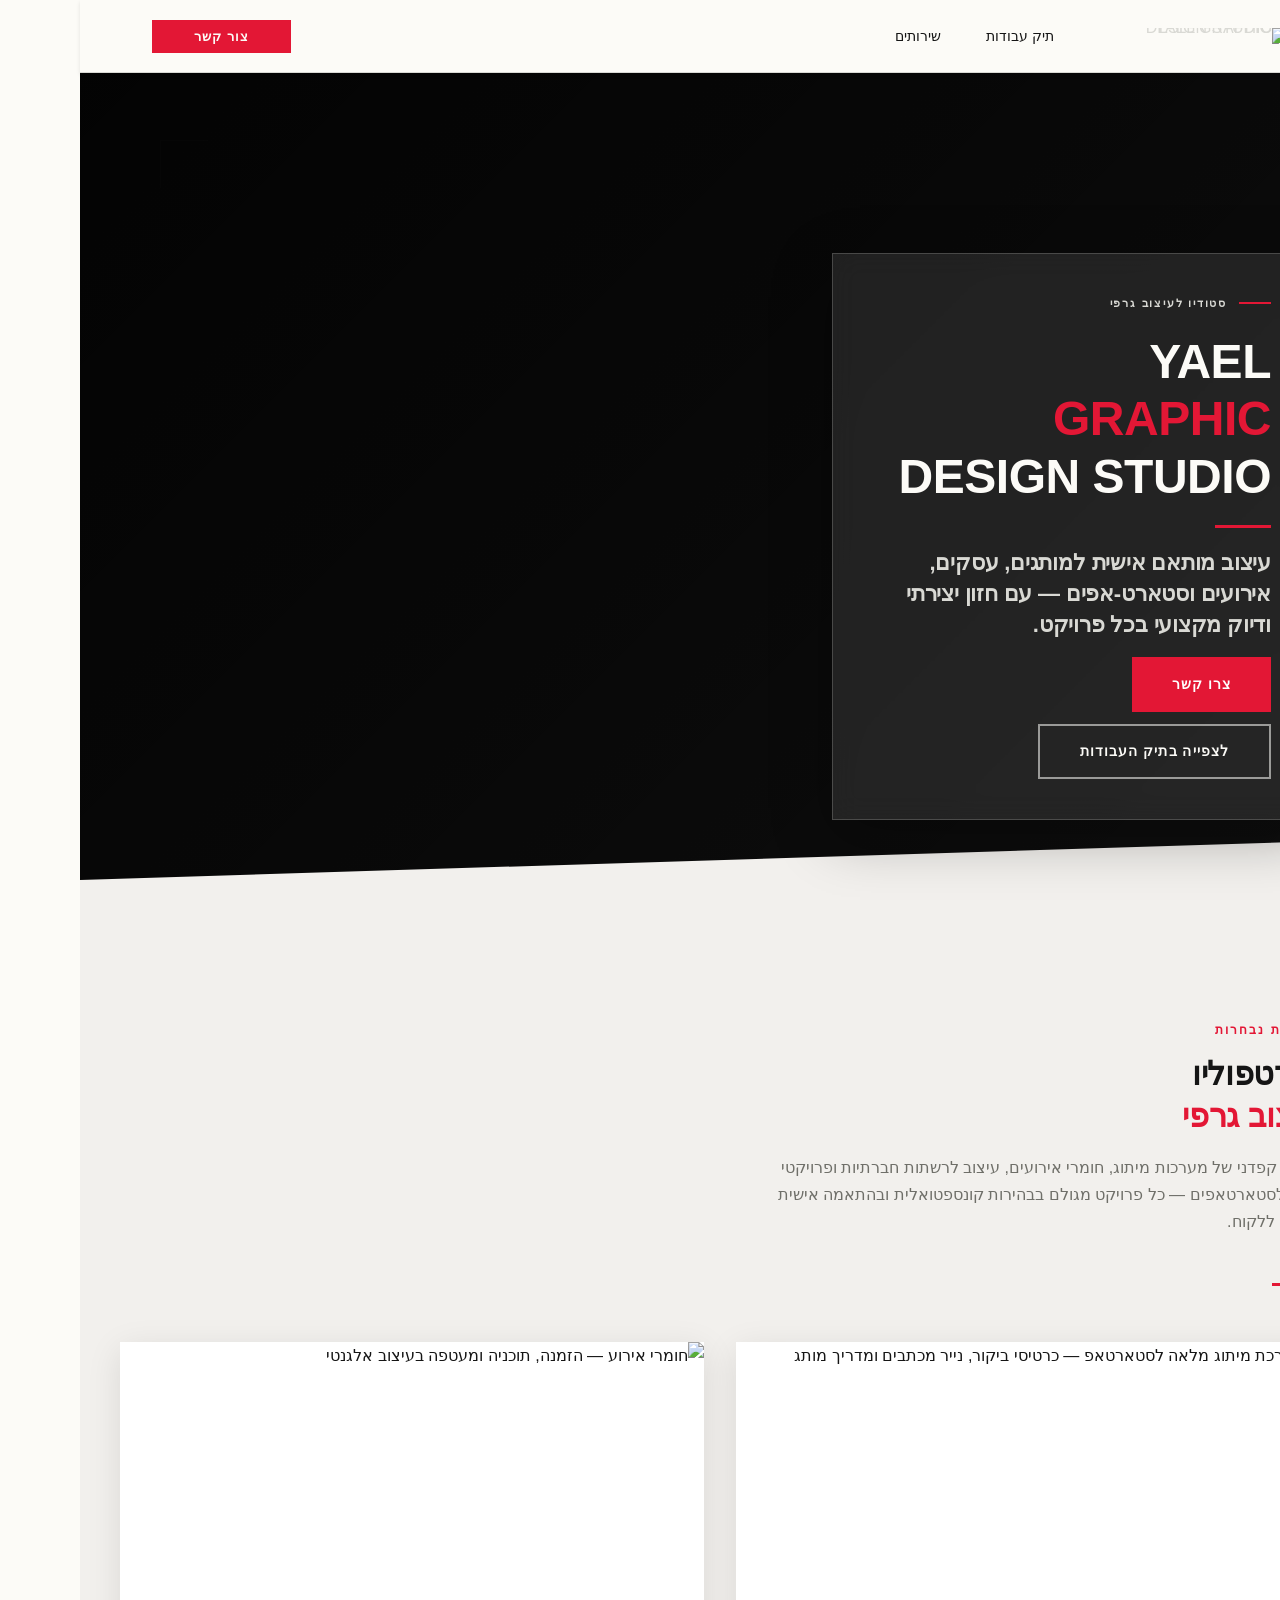
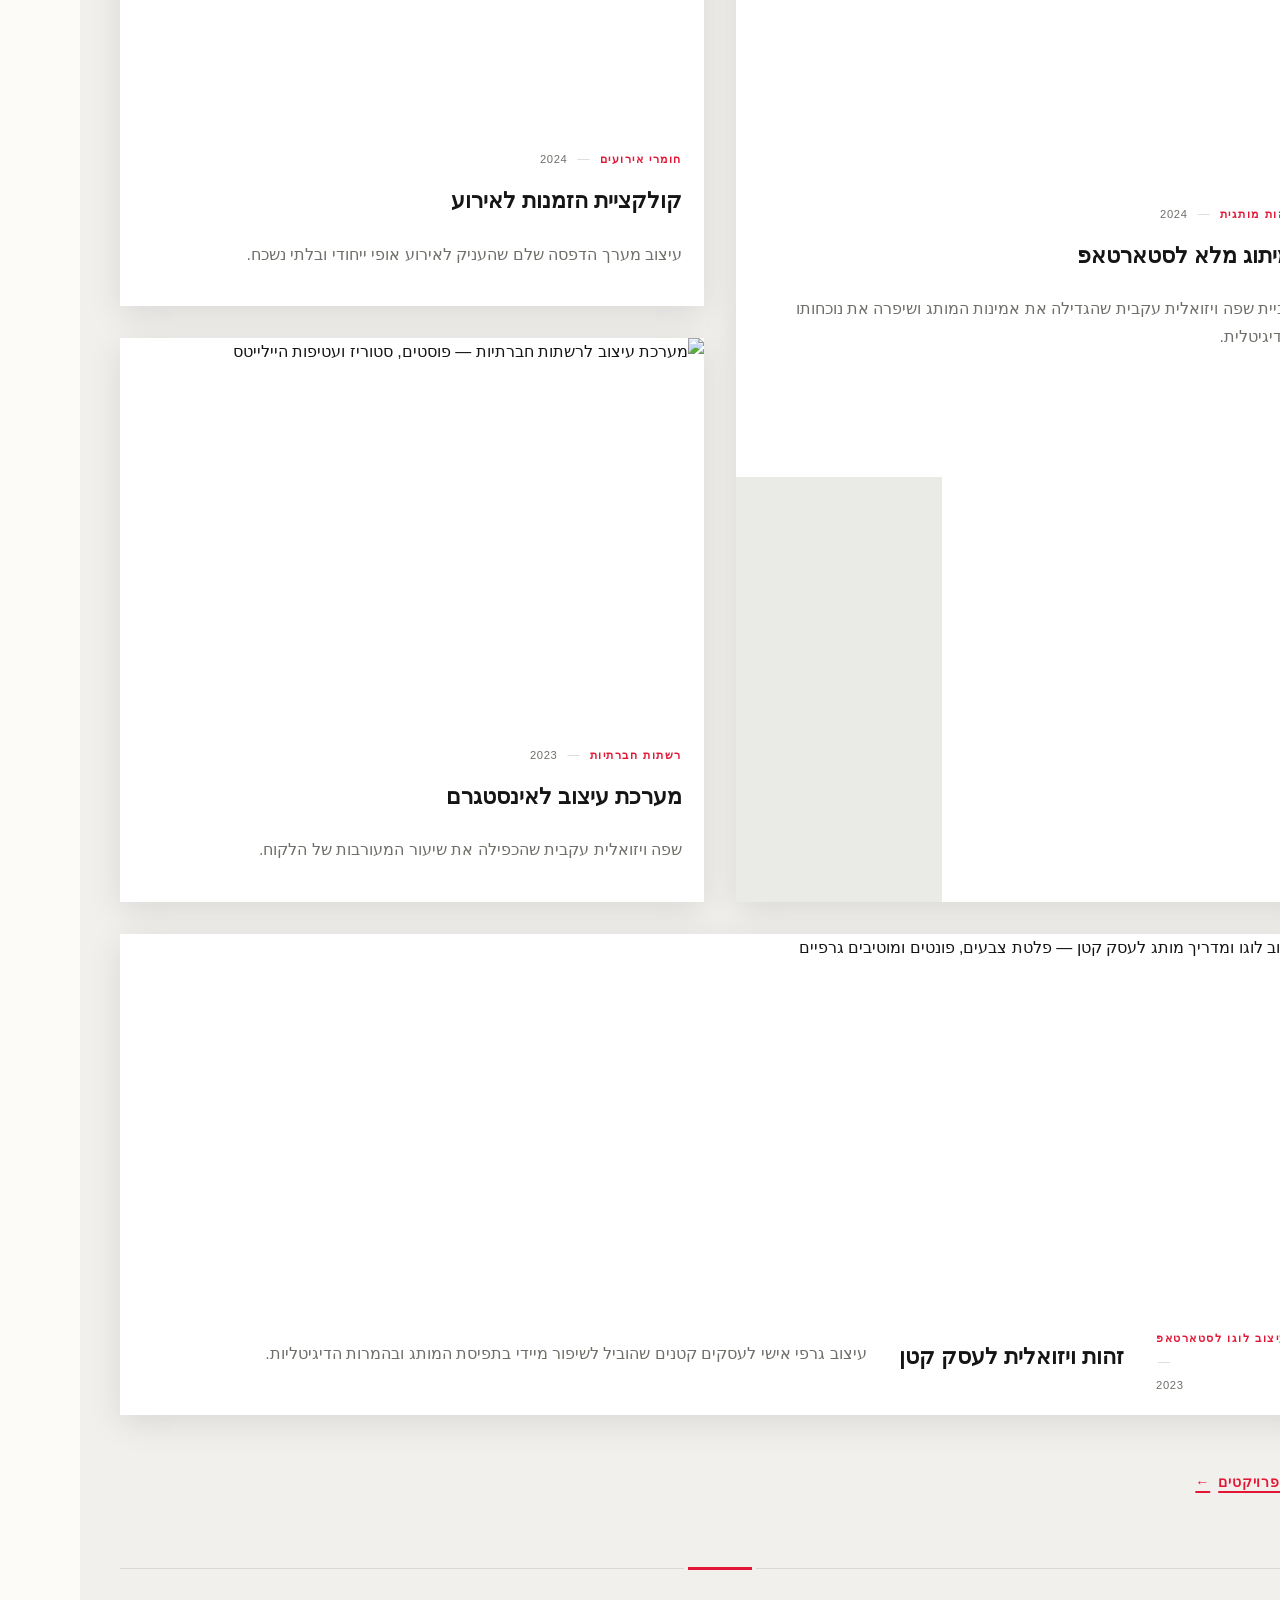
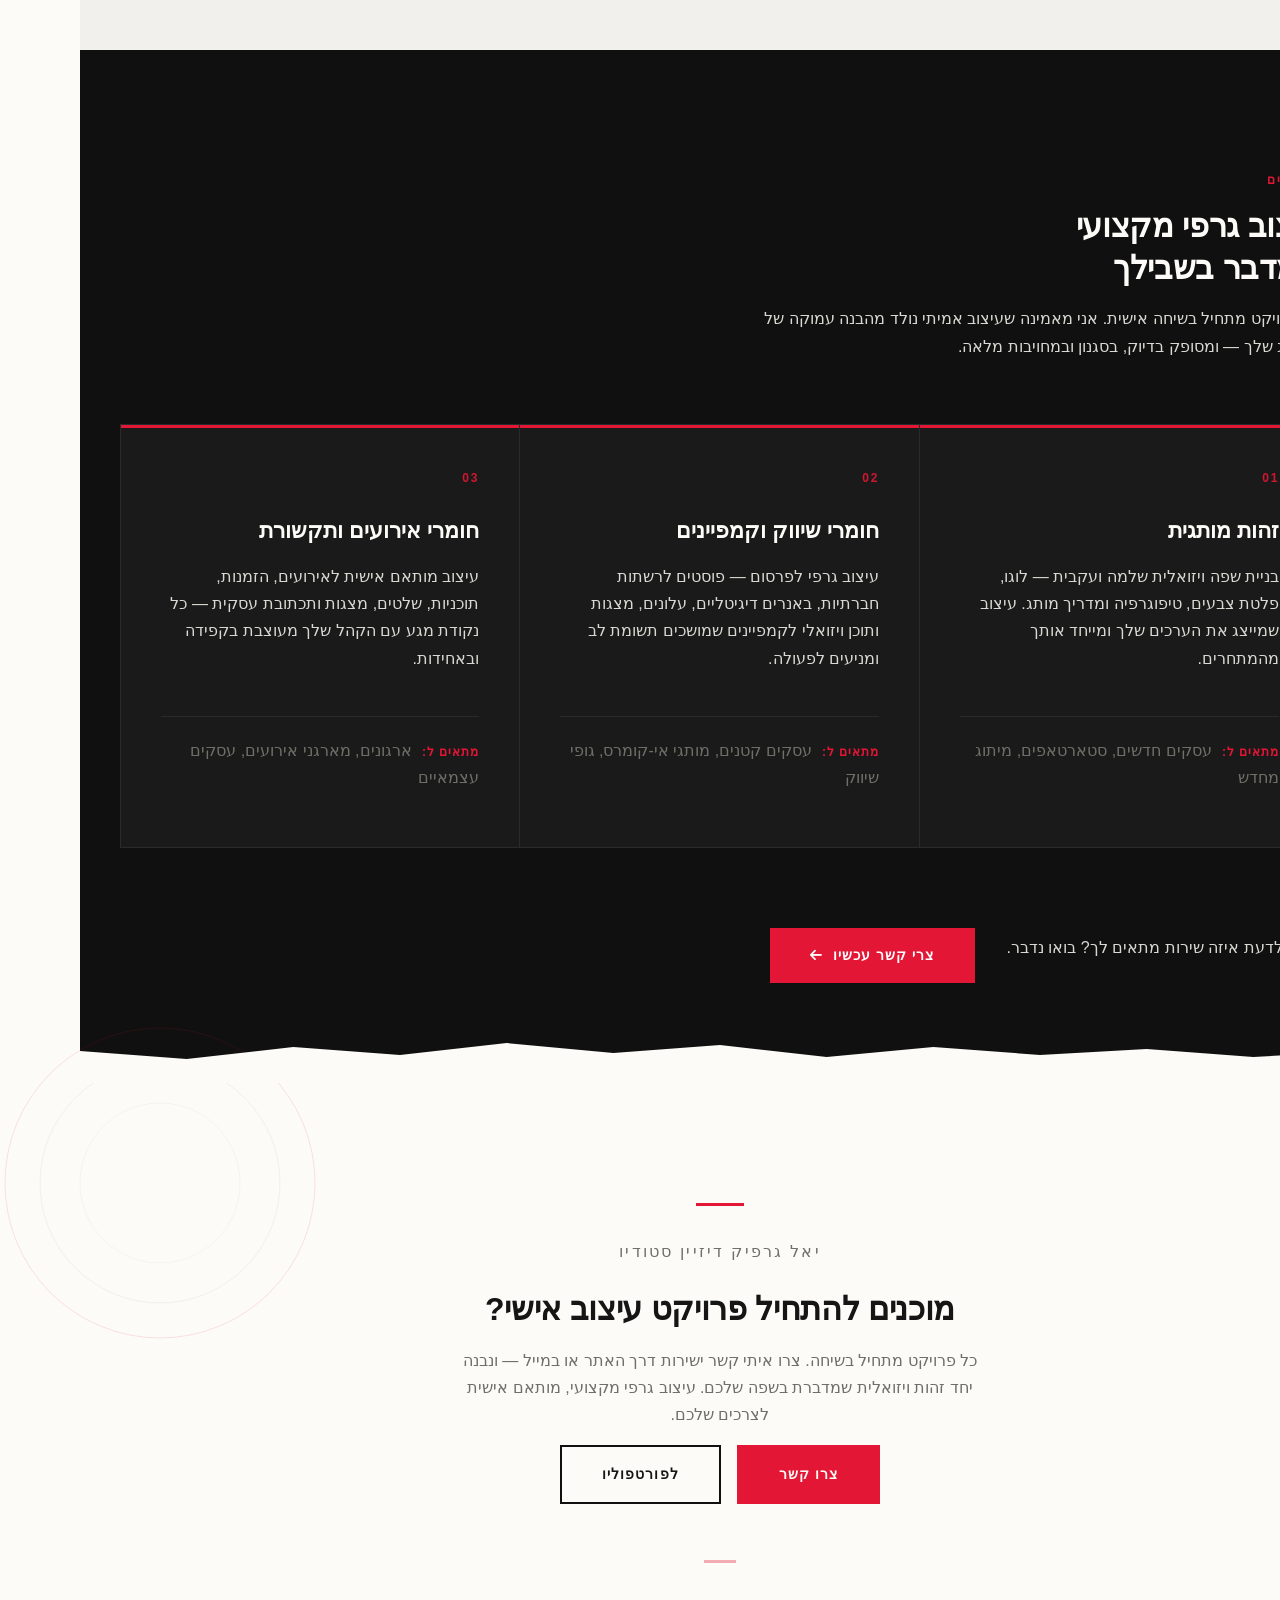
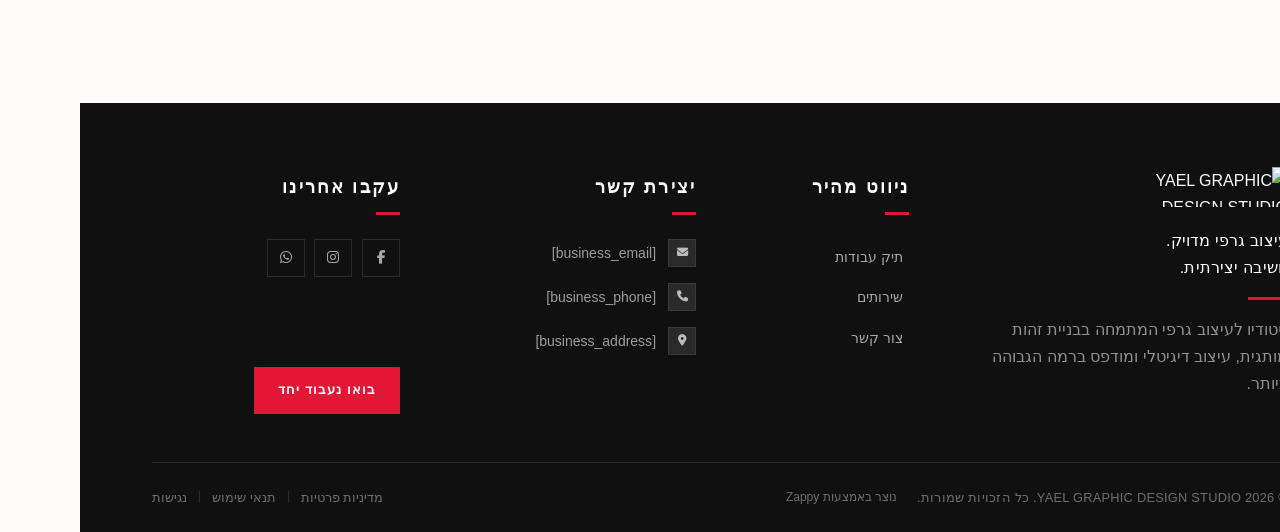
==== index.html @ c051724e "Background sync: Progressive GitHub Sync" ====
<!DOCTYPE html>
<html lang="he" dir="rtl">
<head>
    <meta charset="UTF-8">
    <meta name="viewport" content="width=device-width, initial-scale=1.0">
    <meta name="robots" content="index, follow">
    <title>עצבו את המותג שלכם בסטייל — YAEL GRAPHIC DESIGN STUDIO</title>
    <meta name="description" content="סטודיו עיצוב גרפי מקצועי שמעניק לעסק שלכם זהות ויזואלית חדה, מודרנית ובלתי נשכחת. עיצוב גרפי אישי שמדבר ללקוחות שלכם — גלו את הסטודיו עכשיו.">
    <meta name="keywords" content="עיצוב גרפי, סטודיו עיצוב גרפי מקצועי, עיצוב גרפי אישי לעסקים קטנים, זהות ויזואלית לעסקים, עיצוב מותג מקצועי">
    
    <!-- Favicons -->
    <link rel="icon" type="image/x-icon" href="/assets/favicon.ico">
    <link rel="icon" type="image/png" sizes="16x16" href="/assets/favicon-16x16.png">
    <link rel="icon" type="image/png" sizes="32x32" href="/assets/favicon-32x32.png">
    <link rel="icon" type="image/png" sizes="48x48" href="/assets/favicon-48x48.png">
    <link rel="icon" type="image/png" sizes="192x192" href="/assets/favicon-192x192.png">
    <link rel="icon" type="image/png" sizes="512x512" href="/assets/favicon-512x512.png">
    <link rel="apple-touch-icon" href="/assets/apple-touch-icon.png">
    <!-- Zappy Analytics -->
<script>
(function() {
  'use strict';
  
  // Configuration
  var config = {
    websiteId: '39b7282e-46ae-45c5-8e1f-45d5706709dd',
    apiUrl: 'https://api.zappy5.com/api/analytics/track',
    sessionDuration: 30 * 60 * 1000, // 30 minutes
    visitorDuration: 30 * 24 * 60 * 60 * 1000, // 30 days
    trackPageViews: true,
    trackClicks: true,
    trackFormSubmissions: true
  };
  
  // Generate or retrieve persistent visitor ID (30 days)
  function getVisitorId() {
    var visitorKey = 'zappy_visitor_' + config.websiteId;
    var visitor = null;
    
    try {
      visitor = localStorage.getItem(visitorKey);
      if (visitor) {
        var visitorData = JSON.parse(visitor);
        var now = Date.now();
        
        // Check if visitor ID is still valid (30 days)
        if (now - visitorData.created < config.visitorDuration) {
          // Update last seen timestamp
          visitorData.lastSeen = now;
          localStorage.setItem(visitorKey, JSON.stringify(visitorData));
          return visitorData.id;
        }
      }
    } catch (e) {
      console.warn('Zappy Analytics: LocalStorage not available');
    }
    
    // Generate new visitor ID
    var newVisitorId = 'zv_' + Date.now() + '_' + Math.random().toString(36).substr(2, 9);
    
    try {
      localStorage.setItem(visitorKey, JSON.stringify({
        id: newVisitorId,
        created: Date.now(),
        lastSeen: Date.now()
      }));
    } catch (e) {
      // Continue without local storage
    }
    
    return newVisitorId;
  }
  
  // Generate or retrieve session ID (30 minutes)
  function getSessionId() {
    var sessionKey = 'zappy_session_' + config.websiteId;
    var session = null;
    
    try {
      session = sessionStorage.getItem(sessionKey);
      if (session) {
        var sessionData = JSON.parse(session);
        var now = Date.now();
        
        // Check if session is still valid
        if (now - sessionData.timestamp < config.sessionDuration) {
          // Update timestamp
          sessionData.timestamp = now;
          sessionStorage.setItem(sessionKey, JSON.stringify(sessionData));
          return sessionData.id;
        }
      }
    } catch (e) {
      console.warn('Zappy Analytics: SessionStorage not available');
    }
    
    // Generate new session ID
    var newSessionId = 'zs_' + Date.now() + '_' + Math.random().toString(36).substr(2, 9);
    
    try {
      sessionStorage.setItem(sessionKey, JSON.stringify({
        id: newSessionId,
        timestamp: Date.now()
      }));
    } catch (e) {
      // Continue without session storage
    }
    
    return newSessionId;
  }
  
  var visitorId = getVisitorId();
  var sessionId = getSessionId();
  
  // Track an event
  function trackEvent(eventType, data) {
    data = data || {};
    
    var eventData = {
      website_id: config.websiteId,
      event_type: eventType,
      page_path: window.location.pathname,
      referrer: document.referrer || 'direct',
      visitor_id: visitorId,
      session_id: sessionId,
      metadata: data
    };
    
    // Use sendBeacon if available (better for page unload events)
    if (navigator.sendBeacon) {
      var blob = new Blob([JSON.stringify(eventData)], { type: 'application/json' });
      navigator.sendBeacon(config.apiUrl, blob);
    } else {
      // Fallback to fetch
      fetch(config.apiUrl, {
        method: 'POST',
        headers: {
          'Content-Type': 'application/json'
        },
        body: JSON.stringify(eventData),
        keepalive: true
      }).catch(function(error) {
        console.warn('Zappy Analytics: Failed to track event', error);
      });
    }
  }
  
  // Track page view
  if (config.trackPageViews) {
    trackEvent('pageview', {
      title: document.title,
      url: window.location.href
    });
  }
  
  // Track clicks on important elements
  if (config.trackClicks) {
    document.addEventListener('click', function(e) {
      var target = e.target;
      
      // Track button clicks (counted as actions)
      if (target.tagName === 'BUTTON' || target.closest('button')) {
        var button = target.tagName === 'BUTTON' ? target : target.closest('button');
        trackEvent('click', {
          element: 'button',
          text: button.textContent.trim().substring(0, 100),
          id: button.id || null,
          class: button.className || null
        });
      }
      
      // Track link clicks (navigation - not counted as actions)
      else if (target.tagName === 'A' || target.closest('a')) {
        var link = target.tagName === 'A' ? target : target.closest('a');
        trackEvent('navigation', {
          element: 'link',
          text: link.textContent.trim().substring(0, 100),
          href: link.href,
          external: link.hostname !== window.location.hostname
        });
      }
    }, true);
  }
  
  // Track form submissions
  if (config.trackFormSubmissions) {
    document.addEventListener('submit', function(e) {
      var form = e.target;
      
      trackEvent('form_submit', {
        form_id: form.id || null,
        form_name: form.name || null,
        form_action: form.action || null,
        form_method: form.method || 'GET'
      });
    }, true);
  }
  
  // Track time on page (send on page unload)
  var pageLoadTime = Date.now();
  
  window.addEventListener('beforeunload', function() {
    var timeOnPage = Math.floor((Date.now() - pageLoadTime) / 1000); // in seconds
    
    trackEvent('page_unload', {
      time_on_page: timeOnPage,
      page_path: window.location.pathname
    });
  });
  
  // Expose tracking function globally for custom events
  window.zappyAnalytics = {
    track: trackEvent,
    getVisitorId: function() { return visitorId; },
    getSessionId: function() { return sessionId; }
  };
  
})();
</script>
<!-- End Zappy Analytics -->
    <meta property="og:title" content="עצבו את המותג שלכם בסטייל — YAEL GRAPHIC DESIGN STUDIO">
    <meta property="og:description" content="סטודיו עיצוב גרפי מקצועי שמעניק לעסק שלכם זהות ויזואלית חדה, מודרנית ובלתי נשכחת. עיצוב גרפי אישי שמדבר ללקוחות שלכם — גלו את הסטודיו עכשיו.">
    <meta name="twitter:card" content="summary_large_image">
    <meta name="twitter:title" content="עצבו את המותג שלכם בסטייל — YAEL GRAPHIC DESIGN STUDIO">
    <meta name="twitter:description" content="סטודיו עיצוב גרפי מקצועי שמעניק לעסק שלכם זהות ויזואלית חדה, מודרנית ובלתי נשכחת. עיצוב גרפי אישי שמדבר ללקוחות שלכם — גלו את הסטודיו עכשיו.">
    <meta property="og:type" content="website">
  <meta property="og:locale" content="he_IL">
  
  
  
  
  
  <link rel="stylesheet" href="https://cdnjs.cloudflare.com/ajax/libs/font-awesome/6.4.0/css/all.min.css">

    <!-- Favicons -->
    <link rel="icon" type="image/x-icon" href="/assets/favicon.ico">
    <link rel="icon" type="image/png" sizes="16x16" href="/assets/favicon-16x16.png">
    <link rel="icon" type="image/png" sizes="32x32" href="/assets/favicon-32x32.png">
    <link rel="icon" type="image/png" sizes="48x48" href="/assets/favicon-48x48.png">
    <link rel="icon" type="image/png" sizes="192x192" href="/assets/favicon-192x192.png">
    <link rel="icon" type="image/png" sizes="512x512" href="/assets/favicon-512x512.png">
    <link rel="apple-touch-icon" href="/assets/apple-touch-icon.png">
    <!-- Cookie Consent -->
    <link rel="stylesheet" href="https://cdn.jsdelivr.net/npm/vanilla-cookieconsent@3/dist/cookieconsent.css">
    <script src="https://cdn.jsdelivr.net/npm/vanilla-cookieconsent@3/dist/cookieconsent.umd.js"></script>
    <!-- Mickidum Accessibility Toolbar -->
    <script src="https://cdn.jsdelivr.net/gh/mickidum/acc_toolbar/acctoolbar/acctoolbar.min.js"></script>
    <link rel="stylesheet" href="/styles.css">

    <style id="zappy-dropdown-submenu-styles">
      /* ========== DESKTOP DROPDOWN SUBMENU STYLES ========== */
      /* Base styles for dropdown submenus - parent must be positioned */
      .nav-menu li:has(.sub-menu), nav li:has(.sub-menu), .navbar li:has(.sub-menu), #navMenu li:has(.sub-menu) { position: relative; }
      /* Submenu base - hidden by default */
      .nav-menu .sub-menu, nav .sub-menu, .navbar .sub-menu, #navMenu .sub-menu { display: block !important; position: absolute !important; top: 100%; left: 0; min-width: 220px; background: white; border-radius: 8px; box-shadow: 0 8px 25px rgba(0,0,0,0.15); padding: 8px 0; opacity: 0; visibility: hidden; transform: translateY(10px); transition: all 0.3s ease; z-index: 1000; list-style: none; pointer-events: none; }
      /* CRITICAL: Desktop hover styles to show dropdown */
      .nav-menu li:hover > .sub-menu, nav li:hover > .sub-menu, .navbar li:hover > .sub-menu, #navMenu li:hover > .sub-menu { opacity: 1 !important; visibility: visible !important; transform: translateY(0) !important; pointer-events: auto !important; }
      /* Submenu item styling */
      .sub-menu li { list-style: none; margin: 0; padding: 0; }
      .sub-menu a { display: block !important; padding: 10px 16px !important; color: var(--text-dark, #333) !important; font-weight: 500; text-decoration: none; white-space: nowrap; transition: background-color 0.2s; }
      .sub-menu .zappy-nav-child > a { padding-left: 28px !important; font-size: 0.9em !important; opacity: 0.85 !important; }
      [dir="rtl"] .sub-menu .zappy-nav-child > a, html[lang="he"] .sub-menu .zappy-nav-child > a, html[lang="ar"] .sub-menu .zappy-nav-child > a { padding-left: 10px !important; padding-right: 28px !important; }
      .sub-menu .zappy-nav-parent > a { font-weight: 600 !important; }
      .sub-menu a:hover { background-color: #f5f5f5; }
      /* RTL (Hebrew/Arabic) dropdown positioning */
      [dir="rtl"] .nav-menu .sub-menu, [dir="rtl"] nav .sub-menu, [dir="rtl"] .navbar .sub-menu, html[lang="he"] .nav-menu .sub-menu, html[lang="he"] nav .sub-menu, html[lang="he"] .navbar .sub-menu, html[lang="ar"] .nav-menu .sub-menu, html[lang="ar"] nav .sub-menu, html[lang="ar"] .navbar .sub-menu { left: auto !important; right: 0 !important; }
      /* Hide empty dropdown menus (exclude catalog sub-menus that use <a> children instead of <li>) */
      .sub-menu:empty, .sub-menu:not(:has(li:not(.zappy-hidden-menu-item))):not(:has(> a)), .sub-menu:not(:has(li)):not(:has(> a)) { display: none !important; opacity: 0 !important; visibility: hidden !important; pointer-events: none !important; }
      /* Desktop: show submenu on Menu Group hover */
      li:has(.menu-group-title):hover > .sub-menu { opacity: 1 !important; visibility: visible !important; transform: translateY(0) !important; pointer-events: auto !important; }
      /* Menu Group title styling */
      .nav-menu > li > .menu-group-title, #navMenu > li > .menu-group-title { display: inline-block; padding: 0.5rem 1rem; cursor: default; user-select: none; }
      
      /* ========== MOBILE SUBMENU STYLES ========== */
      @media (max-width: 768px) {
        .nav-menu .sub-menu, nav .sub-menu, .navbar .sub-menu, #navMenu .sub-menu { position: static !important; transform: none !important; box-shadow: none !important; background: transparent !important; max-height: 0; overflow: hidden; opacity: 0; visibility: hidden; transition: max-height 0.3s ease, opacity 0.3s ease; padding: 0 !important; border-radius: 0 !important; }
        .navbar .sub-menu.mobile-expanded, .nav-menu .sub-menu.mobile-expanded, #navMenu .sub-menu.mobile-expanded { max-height: none !important; overflow-y: visible !important; opacity: 1 !important; visibility: visible !important; padding: 8px 0 8px 16px !important; }
        [dir="rtl"] .sub-menu.mobile-expanded, html[lang="he"] .sub-menu.mobile-expanded { padding: 8px 16px 8px 0 !important; }
        /* Disable hover behavior on mobile */
        .nav-menu li:hover > .sub-menu, nav li:hover > .sub-menu, .navbar li:hover > .sub-menu, #navMenu li:hover > .sub-menu { opacity: 0; visibility: hidden; pointer-events: none; }
        .nav-menu li > .sub-menu.mobile-expanded, nav li > .sub-menu.mobile-expanded, .navbar li > .sub-menu.mobile-expanded, #navMenu li > .sub-menu.mobile-expanded { opacity: 1 !important; visibility: visible !important; pointer-events: auto !important; }
        .nav-menu li:has(.sub-menu), nav li:has(.sub-menu), .navbar li:has(.sub-menu), #navMenu li:has(.sub-menu) { display: flex !important; flex-wrap: wrap !important; align-items: center !important; position: relative !important; min-height: 44px !important; }
        .nav-menu li:has(.sub-menu) > a, nav li:has(.sub-menu) > a, .navbar li:has(.sub-menu) > a, #navMenu li:has(.sub-menu) > a { flex: 1 !important; min-width: 0 !important; }
        .nav-menu li:has(.sub-menu) > .menu-group-title, nav li:has(.sub-menu) > .menu-group-title, .navbar li:has(.sub-menu) > .menu-group-title, #navMenu li:has(.sub-menu) > .menu-group-title { flex: 1 !important; min-width: 0 !important; padding: 0 !important; line-height: inherit !important; }
        .nav-menu li:has(.sub-menu) > .sub-menu, nav li:has(.sub-menu) > .sub-menu, .navbar li:has(.sub-menu) > .sub-menu, #navMenu li:has(.sub-menu) > .sub-menu { flex-basis: 100% !important; width: 100% !important; }
        .nav-menu li:has(.sub-menu) > a [class*="chevron"], .nav-menu li:has(.sub-menu) > a [class*="arrow"], .nav-menu li:has(.sub-menu) > a .fa-chevron-down, .nav-menu li:has(.sub-menu) > a .fa-angle-down, nav li:has(.sub-menu) > a [class*="chevron"], nav li:has(.sub-menu) > a [class*="arrow"], #navMenu li:has(.sub-menu) > a [class*="chevron"], #navMenu li:has(.sub-menu) > a [class*="arrow"] { display: none !important; visibility: hidden !important; }
        .mobile-submenu-toggle { display: flex !important; align-items: center !important; justify-content: center !important; width: 44px !important; height: auto !important; background: transparent !important; border: none !important; cursor: pointer !important; color: var(--text-dark) !important; position: static !important; flex-shrink: 0 !important; align-self: stretch !important; z-index: 2 !important; padding: 0 !important; margin: 0 !important; }
        .mobile-submenu-toggle::after { content: '' !important; width: 0 !important; height: 0 !important; border-left: 6px solid transparent !important; border-right: 6px solid transparent !important; border-top: 7px solid currentColor !important; transition: transform 0.3s ease !important; }
        .mobile-submenu-toggle.expanded::after { transform: rotate(180deg) !important; }
        .sub-menu a { padding: 10px 0 !important; display: block !important; color: var(--text-dark) !important; white-space: normal !important; }
        .sub-menu .zappy-nav-child > a { padding-left: 28px !important; font-size: 0.9em !important; opacity: 0.85 !important; }
        [dir="rtl"] .sub-menu .zappy-nav-child > a, html[lang="he"] .sub-menu .zappy-nav-child > a, html[lang="ar"] .sub-menu .zappy-nav-child > a { padding-left: 0 !important; padding-right: 28px !important; }
        .sub-menu .zappy-nav-parent > a { font-weight: 600 !important; }
        .nav-menu.active, #navMenu.active { max-width: 100vw !important; overflow-x: hidden !important; box-sizing: border-box !important; }
        .navbar .sub-menu li a, nav.navbar .sub-menu li a, .zappy-products-dropdown .sub-menu a { color: var(--text-dark) !important; }
      }
      @media (min-width: 769px) { .mobile-submenu-toggle { display: none !important; } }
    </style>

    <style id="mobile-lang-menu-deployed-css">
    @media (max-width: 768px) {
      .lang-switcher,
      .nav-cta-container .lang-switcher,
      .nav-container .lang-switcher,
      .navbar .lang-switcher,
      .navbar .nav-cta-container .lang-switcher,
      .nav-icons-left .lang-switcher,
      .nav-ecommerce-icons .lang-switcher { display: none !important; }
      .mobile-lang-menu { width: 100%; border-top: 1px solid rgba(128,128,128,0.2); padding: 8px 0 0 0; margin-top: 8px; }
      .mobile-lang-toggle { display: flex !important; align-items: center; justify-content: space-between; width: 100%; padding: 12px 16px; background: none; border: none; cursor: pointer; font-size: 15px; color: inherit; font-family: inherit; }
      .mobile-lang-toggle::after { content: ''; display: inline-block; width: 8px; height: 8px; border-right: 2px solid currentColor; border-bottom: 2px solid currentColor; transform: rotate(45deg); transition: transform 0.3s ease; margin-left: 8px; }
      .mobile-lang-toggle.expanded::after { transform: rotate(-135deg); }
      .mobile-lang-options { max-height: 0; overflow: hidden; transition: max-height 0.3s ease; }
      .mobile-lang-options.expanded { max-height: 300px; }
      .mobile-lang-option { display: flex !important; align-items: center; gap: 10px; padding: 10px 24px; text-decoration: none; color: inherit; font-size: 14px; font-family: inherit; }
      .mobile-lang-option:hover { background: rgba(128,128,128,0.1); }
      .mobile-lang-option.active { font-weight: 600; opacity: 0.7; pointer-events: none; }
      .mobile-lang-option img { width: 20px; height: 20px; border-radius: 50%; }
    }
    @media (min-width: 769px) {
      .mobile-lang-menu { display: none !important; }
    }
    </style>

    <style id="zappy-widget-visibility">
      #mic-access-tool-general-button, .mic-access-tool-general-button,
      #mic-init-access-tool .mic-access-tool-general-button, #mic-init-access-tool #mic-access-tool-general-button,
      ._access-icon, #mic-access-tool-box, .mic-access-tool-box,
      #mic-init-access-tool #mic-access-tool-box, div[id*="mic-access-tool-box"], ._access-menu {
        display: none !important; visibility: hidden !important; opacity: 0 !important; pointer-events: none !important;
      }
    </style>
</head>
<body>

  <nav class="navbar" dir="rtl">
  <button class="mobile-toggle" id="mobileToggle" aria-label="Menu">
    <svg class="hamburger-icon" width="24" height="24" viewBox="0 0 24 24" fill="none">
      <path d="M3 12h18M3 6h18M3 18h18" stroke="currentColor" stroke-width="2" stroke-linecap="round"></path>
    </svg>
    <svg class="close-icon" width="24" height="24" viewBox="0 0 24 24" fill="none" style="display: none;">
      <path d="M18 6L6 18M6 6l12 12" stroke="currentColor" stroke-width="2" stroke-linecap="round"></path>
    </svg>
  </button>

  <button class="phone-header-btn" data-phone="[business_phone]" aria-label="Call">
    <svg width="20" height="20" viewBox="0 0 24 24" fill="currentColor">
      <path d="M22 16.92v3a2 2 0 0 1-2.18 2 19.79 19.79 0 0 1-8.63-3.07 19.5 19.5 0 0 1-6-6 19.79 19.79 0 0 1-3.07-8.67A2 2 0 0 1 4.11 2h3a2 2 0 0 1 2 1.72 12.84 12.84 0 0 0 .7 2.81 2 2 0 0 1-.45 2.11L8.09 9.91a16 16 0 0 0 6 6l1.27-1.27a2 2 0 0 1 2.11-.45 12.84 12.84 0 0 0 2.81.7A2 2 0 0 1 22 16.92z"></path>
    </svg>
  </button>

  <div class="nav-container">
    <div class="nav-right-group"><div class="nav-brand">
      <a href="/" class="logo-link">
        <img src="/assets/yael-graphic-design-studio-logo.webp" alt="YAEL GRAPHIC DESIGN STUDIO" class="logo">
      </a>
    </div><ul class="nav-menu" id="navMenu"><li><a href="/portfolio">תיק עבודות</a></li><li><a href="/services">שירותים</a></li></ul></div>

    

    <div class="nav-cta-container">
      <a href="/contact" class="nav-cta-btn">צור קשר</a>
    </div>
  </div>
</nav>
<script>

// Navbar Mobile Menu Toggle and Contrast Fix
(function() {
  // Use 'load' event instead of 'DOMContentLoaded' to ensure we run AFTER all other scripts
  window.addEventListener('load', function() {
    
    // FIX MOBILE BUTTON CONTRAST
    // Detect navbar background color and apply contrasting color to mobile buttons
    const navbar = document.querySelector('.navbar, nav, header');
    if (!navbar) {
      console.log('[Navbar] Navbar element not found');
      return;
    }
    
    // DECLARE VARIABLES EARLY to avoid Temporal Dead Zone errors
    // These are used in multiple places below
    let mobileToggle = document.getElementById('mobileToggle') ||
                       document.querySelector('.mobile-toggle') ||
                       document.querySelector('.hamburger') ||
                       document.querySelector('.hamburger-menu') ||
                       document.querySelector('.menu-toggle') ||
                       document.querySelector('.burger-menu') ||
                       document.querySelector('[aria-label="Menu"]') ||
                       document.querySelector('[aria-label="תפריט"]');
    
    const phoneBtn = document.querySelector('.phone-header-btn');
    
    const computedStyle = window.getComputedStyle(navbar);
    let bgColor = computedStyle.backgroundColor;
    
    console.log('[Navbar] Initial navbar background:', bgColor);
    
    // Check if background is transparent or rgba with 0 alpha
    const isTransparent = bgColor === 'transparent' || 
                         bgColor === 'rgba(0, 0, 0, 0)' ||
                         (bgColor.startsWith('rgba') && bgColor.includes(', 0)'));
    
    if (isTransparent) {
      // Check for background-image or gradient
      const bgImage = computedStyle.backgroundImage;
      if (bgImage && bgImage !== 'none') {
        console.log('[Navbar] Navbar has background image/gradient, using dark text');
        bgColor = 'rgb(240, 240, 240)'; // Assume light background
      } else {
        // Transparent navbar - check body background
        const bodyBg = window.getComputedStyle(document.body).backgroundColor;
        console.log('[Navbar] Navbar transparent, using body background:', bodyBg);
        bgColor = bodyBg;
      }
    }
    
    // Calculate luminance to determine if background is light or dark
    const rgb = bgColor.match(/\d+/g);
    if (rgb && rgb.length >= 3) {
      const r = parseInt(rgb[0]);
      const g = parseInt(rgb[1]);
      const b = parseInt(rgb[2]);
      const luminance = (0.299 * r + 0.587 * g + 0.114 * b) / 255;
      
      // Mobile button colors are set by Claude's AI-generated CSS (same as .nav-menu a)
      // No dynamic color overrides needed - colors come from the generated navbar CSS
      console.log('[Navbar] Mobile button colors preserved from Claude CSS (luminance:', luminance.toFixed(2) + ')');
      
      // FIX ICON SIZES - Ensure SVGs are properly sized and visible
      // INJECT CRITICAL CSS TO OVERRIDE ANY CONFLICTING RULES
      const criticalCSS = document.createElement('style');
      criticalCSS.id = 'zappy-mobile-nav-fix';
      const htmlLang = document.documentElement.lang || 'en';
      const htmlDir = document.documentElement.dir || 'ltr';
      // Check both dir attribute AND lang for RTL detection
      // dir="rtl" is the most reliable indicator
      const isRTL = htmlDir === 'rtl' || htmlLang === 'he' || htmlLang === 'ar';
      
      criticalCSS.textContent = `
        /* Hide mobile buttons on desktop, show only on mobile */
        @media (min-width: 769px) {
          .mobile-toggle,
          .phone-header-btn {
            display: none !important;
          }
        }
        
        /* Show and position mobile buttons correctly on mobile */
        @media (max-width: 768px) {
          .mobile-toggle,
          .phone-header-btn {
            position: absolute !important;
            top: 50% !important;
            transform: translateY(-50%) !important;
            z-index: 1001 !important;
            display: flex !important;
            align-items: center !important;
            justify-content: center !important;
            width: 36px !important;
            height: 36px !important;
            border-radius: 50% !important;
            border: none !important;
            cursor: pointer !important;
            padding: 6px !important;
            background: none !important;
            color: var(--nav-text, var(--text-dark)) !important;
          }
          
          /* LTR positioning (default): hamburger LEFT, phone RIGHT */
          html:not([dir="rtl"]):not([lang="he"]):not([lang="ar"]) .mobile-toggle,
          html[dir="ltr"] .mobile-toggle {
            left: 12px !important;
            right: auto !important;
          }
          html:not([dir="rtl"]):not([lang="he"]):not([lang="ar"]) .phone-header-btn,
          html[dir="ltr"] .phone-header-btn {
            right: 12px !important;
            left: auto !important;
          }
          
          /* RTL positioning: hamburger RIGHT, phone LEFT */
          html[dir="rtl"] .mobile-toggle,
          html[lang="he"] .mobile-toggle,
          html[lang="ar"] .mobile-toggle {
            right: 12px !important;
            left: auto !important;
          }
          html[dir="rtl"] .phone-header-btn,
          html[lang="he"] .phone-header-btn,
          html[lang="ar"] .phone-header-btn {
            left: 12px !important;
            right: auto !important;
          }
          
          /* CRITICAL: Ensure nav-container has min-height on mobile */
          /* All children are positioned absolutely/fixed on mobile, so height:auto collapses to 0 */
          .nav-container {
            min-height: 70px !important;
            position: relative !important;
          }
          
          /* Ensure SVG icons are properly sized and inherit color */
          .mobile-toggle svg,
          .phone-header-btn svg {
            width: 24px !important;
            height: 24px !important;
            /* Don't force display - let JavaScript control hamburger/close toggle */
          }
          
          /* Reset nav-cta-container on mobile - remove desktop box-shadow/padding */
          /* that creates a visible ghost box when CTA button is hidden */
          .nav-cta-container {
            box-shadow: none !important;
            padding: 0 !important;
          }
          
          /* Hide nav-cta-container entirely on mobile when there's no lang-switcher */
          /* (only the CTA button is inside, and it's hidden on mobile) */
          .nav-cta-container:not(:has(.lang-switcher)) {
            display: none !important;
          }
          
          /* CRITICAL: Prevent hero image fade gradient from bleeding over headline text */
          /* The .image-fade-gradient has bottom: -30px (extends below parent) */
          /* On mobile stacked layout, this overlaps the h1 text below the image */
          .hero-image-column {
            overflow: hidden !important;
          }
          .image-fade-gradient {
            bottom: 0 !important;
          }
          
          /* Hide desktop language switcher on mobile - hamburger menu handles it */
          /* High specificity to override stored CSS */
          .lang-switcher,
          .nav-cta-container .lang-switcher,
          .nav-container .lang-switcher,
          .navbar .lang-switcher,
          .navbar .nav-cta-container .lang-switcher {
            display: none !important;
          }
        }
      `;
      
      // Remove existing fix if present and inject new one
      const existing = document.getElementById('zappy-mobile-nav-fix');
      if (existing) existing.remove();
      document.head.appendChild(criticalCSS);
      
      console.log('[Navbar] Critical CSS injected for mobile nav positioning');
      
      // ONLY apply inline positioning styles on mobile viewport
      // On desktop, the CSS handles hiding these buttons with display: none
      // Inline styles were breaking desktop layout by overriding CSS
      const isMobileViewport = window.innerWidth <= 768;
      
      if (mobileToggle) {
        // Icon sizing applies to all viewports for consistency
        const hamburgerIcon = mobileToggle.querySelector('.hamburger-icon');
        const closeIcon = mobileToggle.querySelector('.close-icon');
        
        if (hamburgerIcon) {
          hamburgerIcon.style.setProperty('width', '24px', 'important');
          hamburgerIcon.style.setProperty('height', '24px', 'important');
          hamburgerIcon.style.setProperty('display', 'block', 'important'); // Show hamburger by default
        }
        if (closeIcon) {
          closeIcon.style.setProperty('width', '24px', 'important');
          closeIcon.style.setProperty('height', '24px', 'important');
          closeIcon.style.setProperty('display', 'none', 'important'); // Hide close icon by default
        }
        
        // ONLY set positioning inline styles on mobile
        if (isMobileViewport) {
          mobileToggle.style.setProperty('position', 'absolute', 'important');
          mobileToggle.style.setProperty('top', '50%', 'important');
          mobileToggle.style.setProperty('transform', 'translateY(-50%)', 'important');
          mobileToggle.style.setProperty('z-index', '1001', 'important');
          
          // Clear any inline left/right so CSS can take over based on html[dir]
          mobileToggle.style.removeProperty('left');
          mobileToggle.style.removeProperty('right');
          
          console.log('[Navbar] Mobile toggle positioning applied (mobile viewport)');
        } else {
          // On desktop, clear any positioning styles to let CSS handle it
          mobileToggle.style.removeProperty('position');
          mobileToggle.style.removeProperty('top');
          mobileToggle.style.removeProperty('transform');
          mobileToggle.style.removeProperty('z-index');
          mobileToggle.style.removeProperty('left');
          mobileToggle.style.removeProperty('right');
          console.log('[Navbar] Desktop viewport - cleared mobile toggle inline positioning');
        }
      }
      
      if (phoneBtn) {
        // Icon sizing applies to all viewports
        const phoneIcon = phoneBtn.querySelector('svg');
        if (phoneIcon) {
          phoneIcon.style.width = '24px';
          phoneIcon.style.height = '24px';
          phoneIcon.setAttribute('width', '24');
          phoneIcon.setAttribute('height', '24');
        }
        
        // ONLY set positioning inline styles on mobile
        if (isMobileViewport) {
          phoneBtn.style.setProperty('position', 'absolute', 'important');
          phoneBtn.style.setProperty('top', '50%', 'important');
          phoneBtn.style.setProperty('transform', 'translateY(-50%)', 'important');
          phoneBtn.style.setProperty('z-index', '1001', 'important');
          
          // Clear any inline left/right so CSS can take over based on html[dir]
          phoneBtn.style.removeProperty('left');
          phoneBtn.style.removeProperty('right');
          
          console.log('[Navbar] Phone button positioning applied (mobile viewport)');
        } else {
          // On desktop, clear any positioning styles to let CSS handle it
          phoneBtn.style.removeProperty('position');
          phoneBtn.style.removeProperty('top');
          phoneBtn.style.removeProperty('transform');
          phoneBtn.style.removeProperty('z-index');
          phoneBtn.style.removeProperty('left');
          phoneBtn.style.removeProperty('right');
          console.log('[Navbar] Desktop viewport - cleared phone button inline positioning');
        }
      }
    } else {
      console.log('[Navbar] Could not parse background color:', bgColor);
    }
    
    // MOBILE MENU TOGGLE
    // Re-query in case DOM changed (mobileToggle already declared at top of function)
    mobileToggle = document.getElementById('mobileToggle') ||
                   document.querySelector('.mobile-toggle') ||
                   document.querySelector('.hamburger') ||
                   document.querySelector('.hamburger-menu') ||
                   document.querySelector('.menu-toggle') ||
                   document.querySelector('.burger-menu') ||
                   document.querySelector('[aria-label="Menu"]') ||
                   document.querySelector('[aria-label="תפריט"]');
    
    // EXPANDED SEARCH: Find nav menu by ID or class
    const navMenu = document.getElementById('navMenu') ||
                  document.querySelector('.nav-menu') ||
                  document.querySelector('.nav-links') ||
                  document.querySelector('nav ul:not(.submenu)');
    
    if (!mobileToggle || !navMenu) {
      console.log('[Navbar] Mobile toggle or menu not found:', { toggle: !!mobileToggle, menu: !!navMenu });
      return;
    }
    
    // Ensure navMenu has ID for CSS targeting
    if (!navMenu.id) {
      navMenu.id = 'navMenu';
    }
    
    console.log('[Navbar] Initializing mobile menu...');
    
    // Remove any existing event listeners by cloning the button
    const newToggle = mobileToggle.cloneNode(true);
    mobileToggle.parentNode.replaceChild(newToggle, mobileToggle);
    
    // Toggle menu on button click - use newToggle now
    newToggle.addEventListener('click', function(e) {
      e.preventDefault();
      e.stopPropagation();
      
      const hamburgerIcon = this.querySelector('.hamburger-icon');
      const closeIcon = this.querySelector('.close-icon');
      const isActive = navMenu.classList.contains('active');
      
      if (isActive) {
        // Close menu
        navMenu.classList.remove('active');
        if (hamburgerIcon) hamburgerIcon.style.setProperty('display', 'block', 'important');
        if (closeIcon) closeIcon.style.setProperty('display', 'none', 'important');
        document.body.style.overflow = '';
        console.log('[Navbar] Menu closed');
      } else {
        // Open menu
        navMenu.classList.add('active');
        if (hamburgerIcon) hamburgerIcon.style.setProperty('display', 'none', 'important');
        if (closeIcon) closeIcon.style.setProperty('display', 'block', 'important');
        document.body.style.overflow = 'hidden';
        console.log('[Navbar] Menu opened');
      }
    });
    
    // Close menu when clicking nav links (but NOT dropdown toggles)
    const navLinks = navMenu.querySelectorAll('a');
    navLinks.forEach(function(link) {
      link.addEventListener('click', function() {
        // Don't close if it's a dropdown child (unless it's a real navigation link)
        if (this.getAttribute('href') === '#') return;
        
        const hamburgerIcon = newToggle.querySelector('.hamburger-icon');
        const closeIcon = newToggle.querySelector('.close-icon');
        
        navMenu.classList.remove('active');
        if (hamburgerIcon) hamburgerIcon.style.setProperty('display', 'block', 'important');
        if (closeIcon) closeIcon.style.setProperty('display', 'none', 'important');
        document.body.style.overflow = '';
        console.log('[Navbar] Menu closed (link clicked)');
      });
    });
    
    // DROPDOWN MENU TOGGLE (for mobile and touch devices)
    var dropdownToggles = navMenu.querySelectorAll('.dropdown-toggle');
    dropdownToggles.forEach(function(toggle) {
      toggle.addEventListener('click', function(e) {
        e.preventDefault();
        e.stopPropagation();
        var parent = this.closest('.nav-dropdown');
        if (!parent) return;
        
        // Close other open dropdowns at the same level
        var siblings = parent.parentNode.querySelectorAll('.nav-dropdown.open');
        siblings.forEach(function(sib) {
          if (sib !== parent) sib.classList.remove('open');
        });
        
        parent.classList.toggle('open');
        console.log('[Navbar] Dropdown toggled:', parent.classList.contains('open') ? 'open' : 'closed');
      });
    });
    
    // Close dropdowns when clicking outside
    document.addEventListener('click', function(e) {
      if (!e.target.closest('.nav-dropdown')) {
        var openDropdowns = document.querySelectorAll('.nav-dropdown.open');
        openDropdowns.forEach(function(dd) { dd.classList.remove('open'); });
      }
    });
    
    console.log('[Navbar] Dropdown handlers initialized for ' + dropdownToggles.length + ' dropdowns');
    
    // Phone button functionality (phoneBtn already declared at top of function)
    if (phoneBtn) {
      phoneBtn.addEventListener('click', function() {
        // Get phone number from placeholder in page or use default
        const phoneLinks = document.querySelectorAll('a[href^="tel:"]');
        const phoneNumber = phoneLinks.length > 0 
          ? phoneLinks[0].getAttribute('href').replace('tel:', '')
          : '[business_phone]';
        
        window.location.href = 'tel:' + phoneNumber;
        console.log('[Navbar] Phone button clicked');
      });
    }
    
    console.log('[Navbar] Mobile menu initialized successfully');
    
    // === WHATSAPP BUTTON VISIBILITY FIX ===
    // Ensure WhatsApp floating button is hidden on desktop and visible on mobile
    // IMPORTANT: Only target the floating button by its class, NOT generic wa.me links
    const handleWhatsAppVisibility = function() {
      const whatsappBtn = document.querySelector('.whatsapp-float');
      if (whatsappBtn) {
        const isDesktop = window.innerWidth >= 769;
        if (isDesktop) {
          whatsappBtn.style.setProperty('display', 'none', 'important');
          whatsappBtn.style.setProperty('visibility', 'hidden', 'important');
          whatsappBtn.style.setProperty('opacity', '0', 'important');
          whatsappBtn.style.setProperty('pointer-events', 'none', 'important');
          console.log('[WhatsApp] Button hidden on desktop');
        } else {
          whatsappBtn.style.removeProperty('display');
          whatsappBtn.style.removeProperty('visibility');
          whatsappBtn.style.removeProperty('opacity');
          whatsappBtn.style.removeProperty('pointer-events');
          console.log('[WhatsApp] Button visible on mobile');
        }
      }
    };
    
    // Run on load
    handleWhatsAppVisibility();
    
    // Run on resize with debouncing
    let resizeTimer;
    window.addEventListener('resize', function() {
      clearTimeout(resizeTimer);
      resizeTimer = setTimeout(handleWhatsAppVisibility, 100);
    });
  });
})();

</script>
  
  <main>
    <section class="index-hero-section" data-layout-spec="בית-hero" dir="rtl" data-hero-type="fullscreen-scrim">
  <!-- Background Image Layer -->
  <div class="index-hero-bg">
    <img data-hero-bg="true" data-placeholder="index-hero-image-1" data-context="Sophisticated graphic design studio flat-lay on a pale cream surface: cherry red geometric shapes, black fine-line rulers, elegant stationery, Canva design mockup cards, minimalist branding materials with clean Swiss editorial aesthetic, overhead shot with warm natural light, professional and artistic composition" width="1200" height="700" src="/assets/site-index-hero-image-1.webp" alt="סטודיו לעיצוב גרפי - עבודות ופרויקטים מקצועיים">
  </div>

  <!-- Scrim Overlay -->
  <div class="index-hero-scrim" aria-hidden="true"></div>

  <!-- Decorative: Dot Grid -->
  <div class="index-hero-dot-grid" aria-hidden="true">
    <svg data-no-icon-edit="true" aria-hidden="true" width="80" height="80" viewBox="0 0 80 80" xmlns="http://www.w3.org/2000/svg">
      <pattern id="dotGrid" x="0" y="0" width="16" height="16" patternUnits="userSpaceOnUse">
        <circle cx="2" cy="2" r="1.5" fill="#101010" opacity="0.18"></circle>
      </pattern>
      <rect width="80" height="80" fill="url(#dotGrid)"></rect>
    </svg>
  </div>

  <!-- Decorative: Corner Bracket -->
  <div class="index-hero-bracket" aria-hidden="true">
    <svg data-no-icon-edit="true" aria-hidden="true" width="48" height="48" viewBox="0 0 48 48" xmlns="http://www.w3.org/2000/svg">
      <polyline points="48,0 0,0 0,48" fill="none" stroke="#101010" stroke-width="2" opacity="0.22"></polyline>
    </svg>
  </div>

  <!-- Text / CTA Overlay Card -->
  <div class="index-hero-container">
    <div class="index-hero-card">
      <!-- Eyebrow label -->
      <div class="index-hero-eyebrow">
        <span class="index-hero-eyebrow-line" aria-hidden="true"></span>
        <span class="index-hero-eyebrow-text">סטודיו לעיצוב גרפי</span>
      </div>

      <h1 class="index-hero-h1">YAEL<br><span class="index-hero-h1-accent">GRAPHIC</span><br>DESIGN STUDIO</h1>

      <!-- Red underline accent -->
      <div class="index-hero-rule" aria-hidden="true"></div>

      <h3 class="index-hero-subtitle">עיצוב מותאם אישית למותגים, עסקים,
        אירועים וסטארט-אפים — עם חזון יצירתי
        ודיוק מקצועי בכל פרויקט.</h3>

      <div class="index-hero-ctas">
        <a href="/contact" class="index-hero-btn-primary">צרו קשר</a>
        <a href="/portfolio" class="index-hero-btn-secondary">לצפייה בתיק העבודות</a>
      </div>
    </div>
  </div>

  <!-- Bottom Diagonal Divider -->
  <div class="index-hero-divider-wrapper" aria-hidden="true">
    <svg data-no-icon-edit="true" aria-hidden="true" viewBox="0 0 1440 80" preserveAspectRatio="none" xmlns="http://www.w3.org/2000/svg">
      <path d="M0,80 L0,60 L1440,20 L1440,80 Z" fill="#F2F0ED"></path>
    </svg>
    <div class="index-hero-divider-redline" aria-hidden="true"></div>
  </div>
</section>

<section class="index-portfolio-section" data-layout-spec="בית-portfolio" dir="rtl">
  <div class="portfolio-container">

    <!-- Intro Block -->
    <div class="portfolio-intro">
      <div class="portfolio-intro-text">
        <span class="portfolio-eyebrow">עבודות נבחרות</span>
        <h2 class="portfolio-heading">פורטפוליו<br><span class="portfolio-heading-accent">עיצוב גרפי</span></h2>
        <p class="portfolio-desc">מבחר קפדני של מערכות מיתוג, חומרי אירועים, עיצוב לרשתות חברתיות ופרויקטי זהות לסטארטאפים — כל פרויקט מגולם בבהירות קונספטואלית ובהתאמה אישית מלאה ללקוח.</p>
      </div>
      <div class="portfolio-intro-rule">
        <span class="rule-line rule-line-start"></span>
        <span class="rule-dot"></span>
        <span class="rule-line rule-line-end"></span>
      </div>
    </div>

    <!-- Portfolio Grid -->
    <div class="portfolio-grid">

      <!-- Featured Large Tile -->
      <article class="portfolio-tile portfolio-tile--featured">
        <div class="portfolio-tile-backplate" aria-hidden="true"></div>
        <div class="portfolio-tile-image-wrap">
          <img data-placeholder="index-portfolio-image-1" data-context="Premium graphic design portfolio mockup: a complete brand identity system for a modern Israeli startup, showing logo on white business cards, letterhead, and brand guideline spread laid flat on a soft white surface. Cherry red, black, and white color palette. Clean Swiss-style editorial photography, natural light, minimal shadows." width="760" height="520" src="/assets/site-index-portfolio-image-1.webp" alt="מערכת מיתוג מלאה לסטארטאפ — כרטיסי ביקור, נייר מכתבים ומדריך מותג" class="portfolio-img">
        </div>
        <div class="portfolio-tile-info">
          <div class="portfolio-tile-meta">
            <span class="portfolio-tile-category">זהות מותגית</span>
            <span class="portfolio-tile-separator" aria-hidden="true">—</span>
            <span class="portfolio-tile-year">2024</span>
          </div>
          <h3 class="portfolio-tile-title">מיתוג מלא לסטארטאפ</h3>
          <p class="portfolio-tile-outcome">בניית שפה ויזואלית עקבית שהגדילה את אמינות המותג ושיפרה את נוכחותו הדיגיטלית.</p>
        </div>
      </article>

      <!-- Stacked Medium Tiles -->
      <div class="portfolio-stack">

        <article class="portfolio-tile portfolio-tile--medium">
          <div class="portfolio-tile-image-wrap">
            <img data-placeholder="index-portfolio-image-2" data-context="Elegant event collateral design mockup for a professional event: invitation card, printed program, and envelope arranged on a white marble surface. Cherry red accents, black typography on white paper, fine geometric lines. Studio photography, soft lighting, premium feel." width="380" height="240" src="/assets/site-index-portfolio-image-2.webp" alt="חומרי אירוע — הזמנה, תוכניה ומעטפה בעיצוב אלגנטי" class="portfolio-img">
          </div>
          <div class="portfolio-tile-info">
            <div class="portfolio-tile-meta">
              <span class="portfolio-tile-category">חומרי אירועים</span>
              <span class="portfolio-tile-separator" aria-hidden="true">—</span>
              <span class="portfolio-tile-year">2024</span>
            </div>
            <h3 class="portfolio-tile-title">קולקציית הזמנות לאירוע</h3>
            <p class="portfolio-tile-outcome">עיצוב מערך הדפסה שלם שהעניק לאירוע אופי ייחודי ובלתי נשכח.</p>
          </div>
        </article>

        <article class="portfolio-tile portfolio-tile--medium">
          <div class="portfolio-tile-image-wrap">
            <img data-placeholder="index-portfolio-image-3" data-context="Social media design system mockup for a small business: a set of coordinated Instagram posts, stories, and highlight covers displayed on a phone screen and as flat lay prints. Black, white, and cherry red geometric style. Modern, clean, editorial graphic design aesthetic." width="380" height="240" src="/assets/site-index-portfolio-image-3.webp" alt="מערכת עיצוב לרשתות חברתיות — פוסטים, סטוריז ועטיפות היילייטס" class="portfolio-img">
          </div>
          <div class="portfolio-tile-info">
            <div class="portfolio-tile-meta">
              <span class="portfolio-tile-category">רשתות חברתיות</span>
              <span class="portfolio-tile-separator" aria-hidden="true">—</span>
              <span class="portfolio-tile-year">2023</span>
            </div>
            <h3 class="portfolio-tile-title">מערכת עיצוב לאינסטגרם</h3>
            <p class="portfolio-tile-outcome">שפה ויזואלית עקבית שהכפילה את שיעור המעורבות של הלקוח.</p>
          </div>
        </article>

      </div>
      <!-- End Stacked -->

      <!-- Wide Horizontal Tile -->
      <article class="portfolio-tile portfolio-tile--wide">
        <div class="portfolio-tile-image-wrap">
          <img data-placeholder="index-portfolio-image-4" data-context="Graphic design logo and brand identity project for a small business: a beautifully crafted logo mark displayed on a white background with brand color swatches, font selections, and pattern elements arranged in a flat lay composition. Cherry red, black, cream palette. Swiss editorial style, precise geometry, professional studio photography." width="1160" height="340" src="/assets/site-index-portfolio-image-4.webp" alt="עיצוב לוגו ומדריך מותג לעסק קטן — פלטת צבעים, פונטים ומוטיבים גרפיים" class="portfolio-img">
        </div>
        <div class="portfolio-tile-info portfolio-tile-info--wide">
          <div class="portfolio-tile-meta">
            <span class="portfolio-tile-category">עיצוב לוגו לסטארטאפ</span>
            <span class="portfolio-tile-separator" aria-hidden="true">—</span>
            <span class="portfolio-tile-year">2023</span>
          </div>
          <h3 class="portfolio-tile-title">זהות ויזואלית לעסק קטן</h3>
          <p class="portfolio-tile-outcome">עיצוב גרפי אישי לעסקים קטנים שהוביל לשיפור מיידי בתפיסת המותג ובהמרות הדיגיטליות.</p>
        </div>
      </article>

    </div>
    <!-- End Portfolio Grid -->

    <!-- CTA -->
    <div class="portfolio-cta-row">
      <a href="/portfolio" class="btn-ghost portfolio-cta-link">לכל הפרויקטים <span aria-hidden="true">←</span></a>
    </div>

  </div>

  <!-- Bottom Divider: full-width rule with cherry-red center break -->
  <div class="portfolio-bottom-divider" aria-hidden="true">
    <span class="divider-line divider-line-right"></span>
    <span class="divider-accent"></span>
    <span class="divider-line divider-line-left"></span>
  </div>

</section>

<section class="index-services-section" data-layout-spec="בית-services" dir="rtl">
  <div class="index-services-container">
    <div class="index-services-header">
      <div class="index-services-label">שירותים</div>
      <h2 class="index-services-title">עיצוב גרפי מקצועי<br>שמדבר בשבילך</h2>
      <p class="index-services-intro">כל פרויקט מתחיל בשיחה אישית. אני מאמינה שעיצוב אמיתי נולד מהבנה עמוקה של המותג שלך — ומסופק בדיוק, בסגנון ובמחויבות מלאה.</p>
    </div>

    <div class="index-services-grid">

      <article class="index-services-card">
        <div class="index-services-card-rule"></div>
        <div class="index-services-card-body">
          <div class="index-services-card-number">01</div>
          <h3 class="index-services-card-title">זהות מותגית</h3>
          <p class="index-services-card-desc">בניית שפה ויזואלית שלמה ועקבית — לוגו, פלטת צבעים, טיפוגרפיה ומדריך מותג. עיצוב שמייצג את הערכים שלך ומייחד אותך מהמתחרים.</p>
          <div class="index-services-card-divider"></div>
          <p class="index-services-card-clients"><span class="index-services-tag">מתאים ל:</span> עסקים חדשים, סטארטאפים, מיתוג מחדש</p>
        </div>
      </article>

      <article class="index-services-card">
        <div class="index-services-card-rule"></div>
        <div class="index-services-card-body">
          <div class="index-services-card-number">02</div>
          <h3 class="index-services-card-title">חומרי שיווק וקמפיינים</h3>
          <p class="index-services-card-desc">עיצוב גרפי לפרסום — פוסטים לרשתות חברתיות, באנרים דיגיטליים, עלונים, מצגות ותוכן ויזואלי לקמפיינים שמושכים תשומת לב ומניעים לפעולה.</p>
          <div class="index-services-card-divider"></div>
          <p class="index-services-card-clients"><span class="index-services-tag">מתאים ל:</span> עסקים קטנים, מותגי אי-קומרס, גופי שיווק</p>
        </div>
      </article>

      <article class="index-services-card">
        <div class="index-services-card-rule"></div>
        <div class="index-services-card-body">
          <div class="index-services-card-number">03</div>
          <h3 class="index-services-card-title">חומרי אירועים ותקשורת</h3>
          <p class="index-services-card-desc">עיצוב מותאם אישית לאירועים, הזמנות, תוכניות, שלטים, מצגות ותכתובת עסקית — כל נקודת מגע עם הקהל שלך מעוצבת בקפידה ובאחידות.</p>
          <div class="index-services-card-divider"></div>
          <p class="index-services-card-clients"><span class="index-services-tag">מתאים ל:</span> ארגונים, מארגני אירועים, עסקים עצמאיים</p>
        </div>
      </article>

    </div>

    <div class="index-services-cta">
      <p class="index-services-cta-text">רוצה לדעת איזה שירות מתאים לך? בואו נדבר.</p>
      <a href="#contact" class="btn-primary index-services-btn">צרי קשר עכשיו <i class="fa fa-arrow-left" aria-hidden="true"></i></a>
    </div>
  </div>

  <div class="index-services-divider-wrapper">
    <svg data-no-icon-edit="true" aria-hidden="true" viewBox="0 0 1440 80" preserveAspectRatio="none" xmlns="http://www.w3.org/2000/svg">
      <path d="M0,80 L0,48 L120,56 L240,44 L360,52 L480,40 L600,50 L720,42 L840,54 L960,44 L1080,52 L1200,46 L1320,54 L1440,48 L1440,80 Z" fill="var(--bg-light)"></path>
    </svg>
  </div>
</section>

<section class="index-cta-section" data-layout-spec="בית-cta" dir="rtl">
  <!-- Decorative circular geometric motif -->
  <div class="index-cta-circle-motif" aria-hidden="true">
    <svg data-no-icon-edit="true" aria-hidden="true" viewBox="0 0 320 320" fill="none" xmlns="http://www.w3.org/2000/svg">
      <circle cx="160" cy="160" r="155" stroke="#E31735" stroke-width="1" opacity="0.12"></circle>
      <circle cx="160" cy="160" r="120" stroke="#151515" stroke-width="0.75" opacity="0.07"></circle>
      <circle cx="160" cy="160" r="80" stroke="#151515" stroke-width="0.75" opacity="0.05"></circle>
    </svg>
  </div>

  <div class="index-cta-container">
    <!-- Editorial accent line -->
    <div class="index-cta-rule" aria-hidden="true"></div>

    <!-- Overline label -->
    <p class="index-cta-overline">יאל גרפיק דיזיין סטודיו</p>

    <!-- Main heading -->
    <h2 class="index-cta-heading">מוכנים להתחיל פרויקט עיצוב אישי?</h2>

    <!-- Supporting paragraph -->
    <p class="index-cta-body">כל פרויקט מתחיל בשיחה. צרו איתי קשר ישירות דרך האתר או במייל — ונבנה יחד זהות ויזואלית שמדברת בשפה שלכם. עיצוב גרפי מקצועי, מותאם אישית לצרכים שלכם.</p>

    <!-- CTA Buttons -->
    <div class="index-cta-buttons">
      <a href="/contact" class="index-cta-btn-primary">צרו קשר</a>
      <a href="/portfolio" class="index-cta-btn-secondary">לפורטפוליו</a>
    </div>

    <!-- Bottom editorial accent line -->
    <div class="index-cta-rule index-cta-rule--bottom" aria-hidden="true"></div>
  </div>
</section>
  </main>
  
  <footer class="site-footer" dir="rtl">
  <div class="footer-inner">
    <div class="footer-top">

      <!-- Column 1: Company Info -->
      <div class="footer-col footer-brand">
        <div class="footer-logo-wrap">
          <img src="/assets/yael-graphic-design-studio-logo.webp" alt="YAEL GRAPHIC DESIGN STUDIO" class="logo">
        </div>
        <p class="footer-tagline">עיצוב גרפי מדויק.<br>חשיבה יצירתית.</p>
        <div class="footer-accent-line"></div>
        <p class="footer-about">סטודיו לעיצוב גרפי המתמחה בבניית זהות מותגית, עיצוב דיגיטלי ומודפס ברמה הגבוהה ביותר.</p>
      </div>

      <!-- Column 2: Quick Links -->
      <div class="footer-col footer-links-col">
        <h4 class="footer-heading">ניווט מהיר</h4>
        <div class="footer-heading-bar"></div>
        <ul class="footer-nav">
          <li><a href="/portfolio">תיק עבודות</a></li>
          <li><a href="/services">שירותים</a></li>
          <li><a href="/contact">צור קשר</a></li>
        </ul>
      </div>

      <!-- Column 3: Contact Info -->
      <div class="footer-col footer-contact-col">
        <h4 class="footer-heading">יצירת קשר</h4>
        <div class="footer-heading-bar"></div>
        <ul class="footer-contact">
          <li>
            <span class="contact-icon"><i class="fas fa-envelope"></i></span>
            <span class="contact-text"><a href="mailto:[business_email]">[business_email]</a></span>
          </li>
          <li>
            <span class="contact-icon"><i class="fas fa-phone"></i></span>
            <span class="contact-text"><a href="tel:[business_phone]">[business_phone]</a></span>
          </li>
          <li><a href="/"><span class="contact-icon"><i class="fas fa-map-marker-alt"></i></span>
            <span class="contact-text">[business_address]</span></a></li>
        </ul>
      </div>

      <!-- Column 4: Social -->
      <div class="footer-col footer-social-col">
        <h4 class="footer-heading">עקבו אחרינו</h4>
        <div class="footer-heading-bar"></div>
        <div class="footer-social-links">
          <a href="[facebook_handle]" aria-label="Facebook"><i class="fab fa-facebook-f"></i></a>
          <a href="[instagram_handle]" aria-label="Instagram"><i class="fab fa-instagram"></i></a>
          <a href="[whatsapp_handle]" aria-label="WhatsApp"><i class="fab fa-whatsapp"></i></a>
        </div>
        <div class="footer-cta-wrap">
          <a href="/contact" class="footer-cta-btn">בואו נעבוד יחד</a>
        </div>
      </div>

    </div>

    <!-- Bottom Bar -->
    <div class="footer-bottom">
      <div class="footer-bottom-left">
        <span class="footer-copyright">© 2026 YAEL GRAPHIC DESIGN STUDIO. כל הזכויות שמורות.</span>
        <a href="https://zappy5.com" target="_blank" class="zappy-attribution">נוצר באמצעות Zappy</a>
      </div>
      <div class="footer-bottom-right">
        <nav class="footer-legal" aria-label="קישורים משפטיים">
          <a href="/privacy">מדיניות פרטיות</a>
          <span class="footer-legal-sep" aria-hidden="true"></span>
          <a href="/terms">תנאי שימוש</a>
          <span class="footer-legal-sep" aria-hidden="true"></span>
          <a href="/accessibility">נגישות</a>
        </nav>
      </div>
    </div>

  </div>
</footer>
  
  <a href="https://wa.me/[whatsapp_handle]" class="whatsapp-float" aria-label="WhatsApp">
    <i class="fab fa-whatsapp"></i>
  </a>
  
  <div data-integration="accessibility:toolbar"></div>

    <script src="/script.js"></script>

    <script id="zappy-mobile-submenu-script">
    (function() {
      function initMobileSubmenuToggles() {
        if (window.innerWidth > 768) {
          document.querySelectorAll('.mobile-submenu-toggle').forEach(function(btn) { btn.remove(); });
          document.querySelectorAll('.sub-menu.mobile-expanded').forEach(function(menu) { menu.classList.remove('mobile-expanded'); });
          return;
        }
        var items = document.querySelectorAll('.nav-menu li:has(.sub-menu), nav li:has(.sub-menu), .navbar li:has(.sub-menu), #navMenu li:has(.sub-menu)');
        items.forEach(function(li) {
          if (li.querySelector('.mobile-submenu-toggle')) return;
          var submenu = li.querySelector('.sub-menu');
          var parentLink = li.querySelector(':scope > a');
          if (!submenu || !parentLink) return;
          var toggleBtn = document.createElement('button');
          toggleBtn.className = 'mobile-submenu-toggle';
          toggleBtn.setAttribute('aria-label', 'Toggle submenu');
          toggleBtn.setAttribute('type', 'button');
          parentLink.insertAdjacentElement('afterend', toggleBtn);
          toggleBtn.addEventListener('click', function(e) {
            e.preventDefault(); e.stopPropagation();
            document.querySelectorAll('.sub-menu.mobile-expanded').forEach(function(menu) {
              if (menu !== submenu) { menu.classList.remove('mobile-expanded'); var t = menu.parentElement.querySelector('.mobile-submenu-toggle'); if(t) t.classList.remove('expanded'); }
            });
            submenu.classList.toggle('mobile-expanded');
            toggleBtn.classList.toggle('expanded');
          });
        });
      }
      if (document.readyState === 'loading') { document.addEventListener('DOMContentLoaded', initMobileSubmenuToggles); }
      else { initMobileSubmenuToggles(); }
      var resizeTimer; window.addEventListener('resize', function() { clearTimeout(resizeTimer); resizeTimer = setTimeout(initMobileSubmenuToggles, 250); });
      // Re-initialize when mobile menu becomes visible (MutationObserver)
      var observer = new MutationObserver(function(mutations) {
        mutations.forEach(function(mutation) {
          if (mutation.type === 'attributes') {
            var target = mutation.target;
            if (target.classList && (target.classList.contains('active') || target.classList.contains('open'))) {
              setTimeout(initMobileSubmenuToggles, 100);
            }
          }
        });
      });
      setTimeout(function() {
        document.querySelectorAll('.mobile-menu, .nav-menu, #navMenu, nav').forEach(function(menu) {
          observer.observe(menu, { attributes: true, attributeFilter: ['class', 'style'] });
        });
      }, 500);
    })();
    </script>

    <script id="zappy-mobile-lang-menu-script">
    (function() {
      function initMobileLangMenu() {
        if (window.innerWidth > 768) {
          var existingMenu = document.querySelector('.mobile-lang-menu');
          if (existingMenu) existingMenu.remove();
          return;
        }
        if (document.querySelector('.mobile-lang-menu')) return;
        var switcher = document.querySelector('.lang-switcher');
        if (!switcher) return;
        var dropdown = switcher.querySelector('.lang-switcher-dropdown');
        if (!dropdown) return;
        var options = dropdown.querySelectorAll('.lang-option');
        if (options.length === 0) return;
        var navMenu = document.getElementById('navMenu') || document.querySelector('.nav-menu') || document.querySelector('nav ul');
        if (!navMenu) return;
        var currentLang = document.documentElement.lang || 'en';
        var langConfigs = {
          he: {name:'עברית',flag:'https://api.iconify.design/circle-flags/il.svg'},
          en: {name:'English',flag:'https://api.iconify.design/circle-flags/us.svg'},
          ar: {name:'العربية',flag:'https://api.iconify.design/circle-flags/sa.svg'},
          fr: {name:'Français',flag:'https://api.iconify.design/circle-flags/fr.svg'},
          es: {name:'Español',flag:'https://api.iconify.design/circle-flags/es.svg'},
          de: {name:'Deutsch',flag:'https://api.iconify.design/circle-flags/de.svg'},
          ru: {name:'Русский',flag:'https://api.iconify.design/circle-flags/ru.svg'},
          zh: {name:'中文',flag:'https://api.iconify.design/circle-flags/cn.svg'},
          ja: {name:'日本語',flag:'https://api.iconify.design/circle-flags/jp.svg'},
          pt: {name:'Português',flag:'https://api.iconify.design/circle-flags/br.svg'},
          it: {name:'Italiano',flag:'https://api.iconify.design/circle-flags/it.svg'},
          ko: {name:'한국어',flag:'https://api.iconify.design/circle-flags/kr.svg'}
        };
        var container = document.createElement('div');
        container.className = 'mobile-lang-menu';
        var currentConfig = langConfigs[currentLang] || {name:currentLang,flag:''};
        var toggleBtn = document.createElement('button');
        toggleBtn.className = 'mobile-lang-toggle';
        toggleBtn.type = 'button';
        var currentFlagHtml = currentConfig.flag ? '<img src="' + currentConfig.flag + '" width="20" height="20" alt="" style="border-radius:50%;margin-right:8px;margin-left:8px;">' : '';
        toggleBtn.innerHTML = currentFlagHtml + currentConfig.name;
        container.appendChild(toggleBtn);
        var optionsDiv = document.createElement('div');
        optionsDiv.className = 'mobile-lang-options';
        var currentLink = document.createElement('a');
        currentLink.className = 'mobile-lang-option active';
        currentLink.href = '#';
        currentLink.innerHTML = currentFlagHtml + currentConfig.name;
        optionsDiv.appendChild(currentLink);
        options.forEach(function(opt) {
          var link = document.createElement('a');
          link.className = 'mobile-lang-option';
          link.href = opt.getAttribute('href');
          link.innerHTML = opt.innerHTML;
          optionsDiv.appendChild(link);
        });
        container.appendChild(optionsDiv);
        navMenu.appendChild(container);
        toggleBtn.addEventListener('click', function(e) {
          e.preventDefault();
          e.stopPropagation();
          toggleBtn.classList.toggle('expanded');
          optionsDiv.classList.toggle('expanded');
        });
      }
      if (document.readyState === 'loading') { document.addEventListener('DOMContentLoaded', initMobileLangMenu); }
      else { initMobileLangMenu(); }
      window.addEventListener('resize', function() { clearTimeout(window._mlrt); window._mlrt = setTimeout(initMobileLangMenu, 250); });
    })();
    </script>
</body>
</html>
---- styles.css ----
/* Self-hosted fonts (Inter + Rubik for multi-language support) */

/* Inter font (English / LTR languages) */
@font-face {
  font-family: 'Inter';
  font-style: normal;
  font-weight: 400;
  font-display: swap;
  src: url('assets/fonts/Inter-Regular.woff2') format('woff2');
}

@font-face {
  font-family: 'Inter';
  font-style: normal;
  font-weight: 500;
  font-display: swap;
  src: url('assets/fonts/Inter-Medium.woff2') format('woff2');
}

@font-face {
  font-family: 'Inter';
  font-style: normal;
  font-weight: 600;
  font-display: swap;
  src: url('assets/fonts/Inter-SemiBold.woff2') format('woff2');
}

@font-face {
  font-family: 'Inter';
  font-style: normal;
  font-weight: 700;
  font-display: swap;
  src: url('assets/fonts/Inter-Bold.woff2') format('woff2');
}

/* Rubik font (Hebrew / RTL languages) */
@font-face {
  font-family: 'Rubik';
  font-style: normal;
  font-weight: 400;
  font-display: swap;
  src: url('assets/fonts/Rubik-Regular.woff2') format('woff2');
}

@font-face {
  font-family: 'Rubik';
  font-style: normal;
  font-weight: 500;
  font-display: swap;
  src: url('assets/fonts/Rubik-Medium.woff2') format('woff2');
}

@font-face {
  font-family: 'Rubik';
  font-style: normal;
  font-weight: 600;
  font-display: swap;
  src: url('assets/fonts/Rubik-SemiBold.woff2') format('woff2');
}

@font-face {
  font-family: 'Rubik';
  font-style: normal;
  font-weight: 700;
  font-display: swap;
  src: url('assets/fonts/Rubik-Bold.woff2') format('woff2');
}


/* Self-hosted fonts (Inter + Rubik for multi-language support) */

/* Inter font (English / LTR languages) */
@font-face {
  font-family: 'Inter';
  font-style: normal;
  font-weight: 400;
  font-display: swap;
  src: url('assets/fonts/Inter-Regular.woff2') format('woff2');
}

@font-face {
  font-family: 'Inter';
  font-style: normal;
  font-weight: 500;
  font-display: swap;
  src: url('assets/fonts/Inter-Medium.woff2') format('woff2');
}

@font-face {
  font-family: 'Inter';
  font-style: normal;
  font-weight: 600;
  font-display: swap;
  src: url('assets/fonts/Inter-SemiBold.woff2') format('woff2');
}

@font-face {
  font-family: 'Inter';
  font-style: normal;
  font-weight: 700;
  font-display: swap;
  src: url('assets/fonts/Inter-Bold.woff2') format('woff2');
}

/* Rubik font (Hebrew / RTL languages) */
@font-face {
  font-family: 'Rubik';
  font-style: normal;
  font-weight: 400;
  font-display: swap;
  src: url('assets/fonts/Rubik-Regular.woff2') format('woff2');
}

@font-face {
  font-family: 'Rubik';
  font-style: normal;
  font-weight: 500;
  font-display: swap;
  src: url('assets/fonts/Rubik-Medium.woff2') format('woff2');
}

@font-face {
  font-family: 'Rubik';
  font-style: normal;
  font-weight: 600;
  font-display: swap;
  src: url('assets/fonts/Rubik-SemiBold.woff2') format('woff2');
}

@font-face {
  font-family: 'Rubik';
  font-style: normal;
  font-weight: 700;
  font-display: swap;
  src: url('assets/fonts/Rubik-Bold.woff2') format('woff2');
}
:root {
  --primary: #E31735;
  --secondary: #101010;
  --accent: #D9D9D4;
  --bg-light: #FCFBF7;
  --bg-dark: #101010;
  --text-dark: #151515;
  --text-light: #FCFBF7;
  --text-muted: #6F6F69;
  --border-light: #D9D9D4;
  --border-dark: #2A2A2A;
  --nav-bg: #FCFBF7;
  --nav-text: #151515;
  --nav-text-hover: #E31735;

  --radius-sm: 0px;
  --radius-card: 0px;
  --radius-btn: 0px;
  --radius-img: 0px;
  --radius-badge: 0px;
  --radius-input: 0px;
  --shadow-subtle: 0 4px 24px rgba(0,0,0,0.07);
  --shadow-card: 0 8px 32px rgba(0,0,0,0.10);
  --shadow-elevated: 0 16px 56px rgba(0,0,0,0.16);
  --shadow-btn-hover: 0 8px 32px rgba(227,23,53,0.28);
  --spacing-section: 120px;
  --spacing-section-mobile: 64px;
  --spacing-card-padding: 40px;
  --spacing-card-gap: 32px;
  --spacing-element-gap: 16px;
  --transition-default: all 0.2s ease;
  --transition-hover: all 0.25s ease;

  --gradient-primary: linear-gradient(135deg, #CC1F1F 0%, #8B0000 100%);
  --gradient-gold-shine: linear-gradient(90deg, #CC1F1F 0%, #FF4444 50%, #CC1F1F 100%);
  --gradient-secondary: linear-gradient(180deg, #111111 0%, #2A2A2A 100%);
  --gradient-gold-accent: linear-gradient(135deg, #E02020 0%, #990000 100%);
  --gradient-dark-section: linear-gradient(180deg, #111111 0%, #0D0D0D 100%);
  --gradient-overlay-dark: linear-gradient(180deg, rgba(0,0,0,0) 0%, rgba(0,0,0,0.5) 100%);
  --gradient-light-section: linear-gradient(180deg, #F2F0ED 0%, #E8E8E4 100%);
  --gradient-overlay-light: linear-gradient(180deg, rgba(242,240,237,0) 0%, rgba(242,240,237,0.95) 100%);
}

*,
*::before,
*::after {
  box-sizing: border-box;
  margin: 0;
  padding: 0;
}

html {
  font-size: 16px !important;
  direction: rtl;
  scroll-behavior: smooth;
  -webkit-text-size-adjust: 100%;
  -moz-text-size-adjust: 100%;
  text-size-adjust: 100%;
}

body {
  font-size: 16px !important;
  line-height: 1.7 !important;
  font-family: 'Rubik', sans-serif;
  background-color: var(--bg-light);
  color: var(--text-dark);
  -webkit-font-smoothing: antialiased;
  -moz-osx-font-smoothing: grayscale;
  text-rendering: optimizeLegibility;
  overflow-x: hidden;
}

img,
video,
svg {
  display: block;
  max-width: 100%;
  height: auto;
}

ul,
ol {
  list-style: none;
}

table {
  border-collapse: collapse;
  border-spacing: 0;
}

input,
button,
textarea,
select {
  font: inherit;
  outline: none;
  border: none;
  background: none;
}

button {
  cursor: pointer;
}

address {
  font-style: normal;
}

h1,
h2,
h3,
h4,
h5,
h6 {
  font-family: 'Rubik', sans-serif;
  color: var(--text-dark);
  font-weight: 700;
  letter-spacing: -0.01em;
}

h1 {
  font-size: 48px !important;
  font-weight: 700 !important;
  line-height: 1.2 !important;
  margin-bottom: 1rem !important;
  margin-top: 0.5rem !important;
}

h2 {
  font-size: 32px !important;
  font-weight: 600 !important;
  line-height: 1.3 !important;
  margin-bottom: 1rem !important;
  margin-top: 0.5rem !important;
}

h3 {
  font-size: 22px !important;
  font-weight: 600 !important;
  line-height: 1.4 !important;
  margin-bottom: 1rem !important;
  margin-top: 0.5rem !important;
}

h4 {
  font-size: 18px !important;
  font-weight: 600 !important;
  line-height: 1.4 !important;
  margin-bottom: 0.75rem !important;
  margin-top: 0.5rem !important;
}

h5 {
  font-size: 16px !important;
  font-weight: 600 !important;
  line-height: 1.5 !important;
  margin-bottom: 0.75rem !important;
  margin-top: 0.5rem !important;
}

h6 {
  font-size: 14px !important;
  font-weight: 600 !important;
  line-height: 1.5 !important;
  margin-bottom: 0.75rem !important;
  margin-top: 0.5rem !important;
}

p {
  font-size: 16px !important;
  font-weight: 400 !important;
  line-height: 1.7 !important;
  margin-bottom: 1rem !important;
  font-family: 'Rubik', sans-serif;
  color: var(--text-dark);
}

small,
.small-text {
  font-size: 14px !important;
  font-weight: 400 !important;
  line-height: 1.6 !important;
  font-family: 'Rubik', sans-serif;
}

span,
div,
li,
td,
th,
label,
figcaption,
blockquote,
cite,
legend,
caption {
  font-family: 'Rubik', sans-serif;
}

a {
  color: var(--accent, var(--primary));
  text-decoration: none;
  transition: var(--transition-default);
}

a:hover {
  color: var(--primary);
  text-decoration: none;
}

.site-footer a {
  color: inherit;
}

.site-footer a:hover {
  color: inherit;
  opacity: 0.8;
}

@media (max-width: 1024px) {
  h1 {
    font-size: 36px !important;
  }

  h2 {
    font-size: 28px !important;
  }

  h3 {
    font-size: 20px !important;
  }

  p {
    font-size: 15px !important;
  }
}

@media (max-width: 768px) {
  h1 {
    font-size: 28px !important;
    margin-bottom: 1rem !important;
    margin-top: 0.5rem !important;
  }

  h2 {
    font-size: 22px !important;
    margin-bottom: 1rem !important;
    margin-top: 0.5rem !important;
  }

  h3 {
    font-size: 18px !important;
    margin-bottom: 1rem !important;
    margin-top: 0.5rem !important;
  }

  p {
    font-size: 14px !important;
  }
}

.container {
  max-width: 1280px;
  margin: 0 auto;
  padding: 0 20px;
  width: 100%;
}

.section-padding {
  padding-top: var(--spacing-section);
  padding-bottom: var(--spacing-section);
}

@media (max-width: 768px) {
  .section-padding {
    padding-top: var(--spacing-section-mobile);
    padding-bottom: var(--spacing-section-mobile);
  }
}

.btn {
  display: inline-flex;
  align-items: center;
  justify-content: center;
  gap: 8px;
  border-radius: var(--radius-btn);
  padding: 16px 40px;
  font-weight: 600;
  text-transform: uppercase;
  transition: var(--transition-hover);
  font-family: 'Rubik', sans-serif;
  font-size: 14px;
  letter-spacing: 0.06em;
  cursor: pointer;
  text-decoration: none;
  border: 2px solid transparent;
  line-height: 1;
}

.btn:hover {
  box-shadow: var(--shadow-btn-hover);
  text-decoration: none;
  transform: translateY(-1px);
}

.btn:active {
  transform: translateY(0);
}

.btn-primary {
  background-color: var(--primary);
  color: var(--text-light);
  border-color: var(--primary);
}

.btn-primary:hover {
  background: var(--gradient-primary);
  color: var(--text-light);
  border-color: transparent;
}

.btn-secondary {
  background-color: var(--secondary);
  color: var(--text-light);
  border-color: var(--secondary);
}

.btn-secondary:hover {
  background-color: var(--bg-dark);
  color: var(--text-light);
  border-color: var(--border-dark);
  box-shadow: var(--shadow-card);
}

.btn-outline {
  background-color: transparent;
  color: var(--primary);
  border-color: var(--primary);
}

.btn-outline:hover {
  background-color: var(--primary);
  color: var(--text-light);
}

.btn-ghost {
  background-color: transparent;
  color: var(--text-dark);
  border-color: var(--border-light);
}

.btn-ghost:hover {
  background-color: var(--accent);
  color: var(--text-dark);
  border-color: var(--accent);
  box-shadow: var(--shadow-subtle);
}

.text-primary { color: var(--primary) !important; }
.text-secondary { color: var(--secondary) !important; }
.text-muted { color: var(--text-muted) !important; }
.text-light { color: var(--text-light) !important; }
.text-dark { color: var(--text-dark) !important; }

.bg-light { background-color: var(--bg-light) !important; }
.bg-dark { background-color: var(--bg-dark) !important; }
.bg-primary { background-color: var(--primary) !important; }
.bg-secondary { background-color: var(--secondary) !important; }
.bg-accent { background-color: var(--accent) !important; }

.d-flex { display: flex !important; }
.d-block { display: block !important; }
.d-none { display: none !important; }
.d-grid { display: grid !important; }
.d-inline-flex { display: inline-flex !important; }

.align-center { align-items: center !important; }
.align-start { align-items: flex-start !important; }
.align-end { align-items: flex-end !important; }

.justify-center { justify-content: center !important; }
.justify-between { justify-content: space-between !important; }
.justify-end { justify-content: flex-end !important; }
.justify-start { justify-content: flex-start !important; }

.flex-wrap { flex-wrap: wrap !important; }
.flex-col { flex-direction: column !important; }
.flex-row { flex-direction: row !important; }

.text-center { text-align: center !important; }
.text-right { text-align: right !important; }
.text-left { text-align: left !important; }
.text-start { text-align: start !important; }
.text-end { text-align: end !important; }

.w-full { width: 100% !important; }
.h-full { height: 100% !important; }

.mt-0 { margin-top: 0 !important; }
.mb-0 { margin-bottom: 0 !important; }
.mt-1 { margin-top: var(--spacing-element-gap) !important; }
.mb-1 { margin-bottom: var(--spacing-element-gap) !important; }
.mt-2 { margin-top: var(--spacing-card-gap) !important; }
.mb-2 { margin-bottom: var(--spacing-card-gap) !important; }

.p-card { padding: var(--spacing-card-padding) !important; }
.gap-element { gap: var(--spacing-element-gap) !important; }
.gap-card { gap: var(--spacing-card-gap) !important; }

.border-light { border: 1px solid var(--border-light) !important; }
.border-dark { border: 1px solid var(--border-dark) !important; }

.shadow-subtle { box-shadow: var(--shadow-subtle) !important; }
.shadow-card { box-shadow: var(--shadow-card) !important; }
.shadow-elevated { box-shadow: var(--shadow-elevated) !important; }

.overflow-hidden { overflow: hidden !important; }
.position-relative { position: relative !important; }
.position-absolute { position: absolute !important; }

.uppercase { text-transform: uppercase !important; }
.capitalize { text-transform: capitalize !important; }
.font-bold { font-weight: 700 !important; }
.font-semibold { font-weight: 600 !important; }
.font-medium { font-weight: 500 !important; }
.font-normal { font-weight: 400 !important; }

.sr-only {
  position: absolute;
  width: 1px;
  height: 1px;
  padding: 0;
  margin: -1px;
  overflow: hidden;
  clip: rect(0, 0, 0, 0);
  white-space: nowrap;
  border: 0;
}

@media (max-width: 768px) {
  .container {
    padding: 0 16px;
  }

  .hide-mobile {
    display: none !important;
  }

  .btn {
    padding: 14px 28px;
    font-size: 13px;
  }
}

@media (min-width: 769px) {
  .hide-desktop {
    display: none !important;
  }
}

@media (max-width: 1024px) {
  .hide-tablet {
    display: none !important;
  }
}

@media (min-width: 480px) {
  .container {
    padding: 0 20px;
  }
}

@media (min-width: 768px) {
  .container {
    padding: 0 32px;
  }
}

@media (min-width: 1024px) {
  .container {
    padding: 0 40px;
  }
}

@media (min-width: 1280px) {
  .container {
    padding: 0 20px;
  }
}

.whatsapp-float {
  position: fixed;
  bottom: 20px;
  left: 20px;
  width: 60px;
  height: 60px;
  background: #25D366;
  color: white;
  border-radius: 50%;
  display: flex;
  align-items: center;
  justify-content: center;
  font-size: 30px;
  z-index: 999;
  box-shadow: 0 4px 12px rgba(0,0,0,0.15);
  text-decoration: none;
  transition: transform 0.3s, box-shadow 0.3s;
}

.whatsapp-float:hover {
  transform: scale(1.1);
  box-shadow: 0 6px 20px rgba(0,0,0,0.2);
  color: white;
}

@media (min-width: 769px) {
  .whatsapp-float {
    display: none !important;
  }
}

/* Navbar Styles */
:root {
  --nav-bg: #FCFBF7;
  --nav-text: #151515;
  --nav-text-hover: #E31735;
  --primary: #E31735;
  --secondary: #101010;
  --accent: #D9D9D4;
  --bg-light: #FCFBF7;
  --bg-dark: #101010;
  --text-dark: #151515;
  --text-light: #FCFBF7;
  --text-muted: #6F6F69;
  --border-light: #D9D9D4;
  --border-dark: #2A2A2A;
}

.navbar {
  position: fixed;
  top: 0;
  left: 0;
  right: 0;
  z-index: 1000;
  background-color: var(--nav-bg);
  border-bottom: 1px solid var(--border-light);
  width: 100%;
  box-sizing: border-box;
  direction: rtl;
}

.nav-container {
  display: flex;
  align-items: center;
  max-width: 1200px;
  margin: 0 auto;
  padding: 0 32px;
  height: 72px;
  width: 100%;
  box-sizing: border-box;
  gap: 48px;
}

.nav-brand {
  flex-shrink: 0;
}

.logo-link {
  display: flex;
  align-items: center;
  text-decoration: none;
}

.logo {
  max-height: 40px;
  height: auto;
  width: auto;
  display: block;
}

.nav-menu {
  display: flex;
  align-items: center;
  list-style: none;
  margin: 0;
  padding: 0;
  gap: 40px;
  flex: 1;
}

.nav-item {
  position: relative;
}

.nav-link {
  display: inline-block;
  color: var(--nav-text);
  text-decoration: none;
  font-family: 'Rubik', sans-serif;
  font-size: 15px;
  font-weight: 500;
  letter-spacing: 0.04em;
  padding: 4px 0;
  position: relative;
  transition: color 0.25s ease;
}

.nav-link::after {
  content: '';
  position: absolute;
  bottom: -2px;
  right: 0;
  left: auto;
  width: 0;
  height: 1.5px;
  background-color: var(--primary);
  transition: width 0.25s ease;
}

.nav-link:hover {
  color: var(--nav-text-hover);
}

.nav-link:hover::after {
  width: 100%;
  left: 0;
  right: auto;
}

.nav-cta-container {
  margin-right: auto;
  margin-left: 0;
  flex-shrink: 0;
}

.nav-cta-btn {
  display: inline-block;
  background-color: var(--primary);
  color: var(--text-light);
  text-decoration: none;
  font-size: 13px;
  font-weight: 600;
  letter-spacing: 0.08em;
  text-transform: uppercase;
  padding: 16px 40px;
  border-radius: 0px;
  transition: all 0.25s ease;
  white-space: nowrap;
  border: 2px solid var(--primary);
  line-height: 1;
}

.nav-cta-btn:hover {
  background-color: transparent;
  color: var(--primary);
  box-shadow: 0 8px 32px rgba(227, 23, 53, 0.28);
}

.mobile-toggle {
  display: none;
  position: absolute;
  right: 16px;
  top: 50%;
  transform: translateY(-50%);
  background: none;
  border: none;
  cursor: pointer;
  color: var(--nav-text);
  padding: 8px;
  z-index: 1001;
  align-items: center;
  justify-content: center;
}

.phone-header-btn {
  display: none;
  position: absolute;
  left: 16px;
  top: 50%;
  transform: translateY(-50%);
  background: none;
  border: none;
  cursor: pointer;
  color: var(--nav-text);
  padding: 8px;
  z-index: 1001;
  align-items: center;
  justify-content: center;
  transition: color 0.25s ease;
}

.phone-header-btn:hover {
  color: var(--primary);
}

@media (max-width: 768px) {
  .navbar {
    position: fixed;
  }

  .mobile-toggle {
    display: flex;
  }

  .phone-header-btn {
    display: flex;
  }

  .nav-container {
    padding: 0 16px;
    height: 64px;
    justify-content: center;
    gap: 0;
  }

  .nav-brand {
    margin: 0 auto;
  }

  .nav-menu {
    display: none;
    position: absolute;
    top: 64px;
    right: 0;
    left: 0;
    background-color: var(--nav-bg);
    flex-direction: column;
    align-items: flex-start;
    gap: 0;
    padding: 16px 0;
    border-bottom: 1px solid var(--border-light);
    box-shadow: 0 8px 24px rgba(0,0,0,0.08);
  }

  .nav-menu.is-open {
    display: flex;
  }

  .nav-item {
    width: 100%;
  }

  .nav-link {
    display: block;
    padding: 14px 24px;
    font-size: 16px;
    border-bottom: 1px solid var(--border-light);
    width: 100%;
    box-sizing: border-box;
  }

  .nav-link::after {
    display: none;
  }

  .nav-cta-container {
    display: none;
  }
}

:root {
  --nav-bg: #FCFBF7;
  --nav-text: #151515;
  --nav-text-hover: #E31735;
  --primary: #E31735;
  --secondary: #101010;
  --accent: #D9D9D4;
  --bg-light: #FCFBF7;
  --bg-dark: #101010;
  --text-dark: #151515;
  --text-light: #FCFBF7;
  --text-muted: #6F6F69;
  --border-light: #D9D9D4;
  --border-dark: #2A2A2A;
}

.navbar {
  position: fixed;
  top: 0;
  left: 0;
  right: 0;
  z-index: 1000;
  background-color: var(--nav-bg);
  border-bottom: 1px solid var(--border-light);
  width: 100%;
  box-sizing: border-box;
  direction: rtl;
}

.nav-container {
  display: flex;
  align-items: center;
  max-width: 1200px;
  margin: 0 auto;
  padding: 0 32px;
  height: 72px;
  width: 100%;
  box-sizing: border-box;
  gap: 48px;
}

.nav-brand {
  flex-shrink: 0;
}

.logo-link {
  display: flex;
  align-items: center;
  text-decoration: none;
}

.logo {
  max-height: 40px;
  height: auto;
  width: auto;
  display: block;
}

.nav-menu {
  display: flex;
  align-items: center;
  list-style: none;
  margin: 0;
  padding: 0;
  gap: 40px;
  flex: 1;
}

.nav-item {
  position: relative;
}

.nav-link {
  display: inline-block;
  color: var(--nav-text);
  text-decoration: none;
  font-family: 'Rubik', sans-serif;
  font-size: 15px;
  font-weight: 500;
  letter-spacing: 0.04em;
  padding: 4px 0;
  position: relative;
  transition: color 0.25s ease;
}

.nav-link::after {
  content: '';
  position: absolute;
  bottom: -2px;
  right: 0;
  left: auto;
  width: 0;
  height: 1.5px;
  background-color: var(--primary);
  transition: width 0.25s ease;
}

.nav-link:hover {
  color: var(--nav-text-hover);
}

.nav-link:hover::after {
  width: 100%;
  left: 0;
  right: auto;
}

.nav-cta-container {
  margin-right: auto;
  margin-left: 0;
  flex-shrink: 0;
}

.nav-cta-btn {
  display: inline-block;
  background-color: var(--primary);
  color: var(--text-light);
  text-decoration: none;
  font-size: 13px;
  font-weight: 600;
  letter-spacing: 0.08em;
  text-transform: uppercase;
  padding: 16px 40px;
  border-radius: 0px;
  transition: all 0.25s ease;
  white-space: nowrap;
  border: 2px solid var(--primary);
  line-height: 1;
}

.nav-cta-btn:hover {
  background-color: transparent;
  color: var(--primary);
  box-shadow: 0 8px 32px rgba(227, 23, 53, 0.28);
}

.mobile-toggle {
  display: none;
  position: absolute;
  right: 16px;
  top: 50%;
  transform: translateY(-50%);
  background: none;
  border: none;
  cursor: pointer;
  color: var(--nav-text);
  padding: 8px;
  z-index: 1001;
  align-items: center;
  justify-content: center;
}

.phone-header-btn {
  display: none;
  position: absolute;
  left: 16px;
  top: 50%;
  transform: translateY(-50%);
  background: none;
  border: none;
  cursor: pointer;
  color: var(--nav-text);
  padding: 8px;
  z-index: 1001;
  align-items: center;
  justify-content: center;
  transition: color 0.25s ease;
}

.phone-header-btn:hover {
  color: var(--primary);
}

@media (max-width: 768px) {
  .navbar {
    position: fixed;
  }

  .mobile-toggle {
    display: flex;
  }

  .phone-header-btn {
    display: flex;
  }

  .nav-container {
    padding: 0 16px;
    height: 64px;
    justify-content: center;
    gap: 0;
  }

  .nav-brand {
    margin: 0 auto;
  }

  .nav-menu {
    display: none;
    position: absolute;
    top: 64px;
    right: 0;
    left: 0;
    background-color: var(--nav-bg);
    flex-direction: column;
    align-items: flex-start;
    gap: 0;
    padding: 16px 0;
    border-bottom: 1px solid var(--border-light);
    box-shadow: 0 8px 24px rgba(0,0,0,0.08);
  }

  .nav-menu.is-open {
    display: flex;
  }

  .nav-item {
    width: 100%;
  }

  .nav-link {
    display: block;
    padding: 14px 24px;
    font-size: 16px;
    border-bottom: 1px solid var(--border-light);
    width: 100%;
    box-sizing: border-box;
  }

  .nav-link::after {
    display: none;
  }

  .nav-cta-container {
    display: none;
  }
}



/* ============================================
   NAVBAR LAYOUT - POST-GENERATION FIXES
   Structural layout only - colors from Claude
   ============================================ */

/* Base navbar styles - structural only, colors from AI */
.navbar {
  position: sticky;
  top: 0;
  width: 100%;
  z-index: 1000;
  /* Background color is set by Claude's CSS - don't override */
  box-shadow: 0 2px 4px rgba(0,0,0,0.1);
}

/* ============================================
   DESKTOP LAYOUT (>768px)
   ============================================ */

/* Nav container - constrains max width and provides padding */
.nav-container {
  display: flex;
  align-items: center;
  gap: 1rem;
  position: relative;
  max-width: 1400px;
  margin: 0 auto;
  padding: 1rem 2rem;
  width: 100%;
  box-sizing: border-box;
  min-height: 70px;
}

/* Logo styling (desktop) — mobile logo stays at 110px/35px, do not adjust */
.logo {
  max-height: 40px;
  max-width: 160px !important;
  height: auto;
  width: auto;
  display: block;
  object-fit: contain;
  transition: opacity 0.3s ease;
}

.logo:hover {
  opacity: 0.8;
}

.logo-link {
  display: inline-flex;
  align-items: center;
  text-decoration: none;
  line-height: 0;
}

.logo-link:focus {
  outline: none;
}

/* Remove browser default dark focus box on mouse-click; preserve for keyboard (:focus-visible). */
.navbar a:focus:not(:focus-visible),
.navbar button:focus:not(:focus-visible),
.nav-menu a:focus:not(:focus-visible) {
  outline: none;
}
.navbar a:focus-visible,
.navbar button:focus-visible,
.nav-menu a:focus-visible {
  outline: 2px solid var(--primary-color, var(--primary, #E31735));
  outline-offset: 2px;
}

/* Nav brand container */
.nav-brand {
  display: flex;
  align-items: center;
  flex-shrink: 0;
  margin: 0;
}

/* Navigation menu - positioned adjacent to logo */
.nav-menu {
  display: flex;
  list-style: none;
  gap: 0.2rem;
  margin: 0;
  padding: 0;
  align-items: center;
  flex-wrap: nowrap;
  flex: 1;
  min-width: 0;
}

.nav-menu li {
  margin: 0;
  padding: 0;
}

.nav-menu > li > a,
.nav-menu > .nav-item > a {
  text-decoration: none;
  transition: color 0.3s ease;
  font-weight: 500;
  font-size: 0.9rem;
  padding: 0.5rem 0.65rem;
  white-space: nowrap;
  color: var(--nav-text, var(--text-dark)) !important;
}

.nav-menu > li > a:hover,
.nav-menu > .nav-item > a:hover {
  color: var(--nav-text-hover, var(--secondary)) !important;
}

/* CTA Container - pushed to end of navbar */
.nav-cta-container {
  margin-left: auto;
  display: flex;
  align-items: center;
  align-self: center;
  height: auto;
  max-height: none;
  padding-top: 0;
  padding-bottom: 0;
}

.nav-cta-item {
  list-style: none;
  margin: 0;
  padding: 0;
}

/* Search container inside CTA area — vertically center to match CTA button */
.nav-cta-container .zappy-search-container {
  align-self: center;
}
.nav-cta-container p {
  margin: 0 !important;
}

/* CTA button - prevent stretching to fill navbar height.
   AI CSS provides colors/gradients/etc - we only constrain sizing.
   display: inline-flex + max-height: 44px keeps it as a compact pill. */
.nav-cta-btn {
  display: inline-flex;
  align-items: center;
  align-self: center;
  height: auto;
  max-height: 44px;
  padding-top: 0.5rem;
  padding-bottom: 0.5rem;
  white-space: nowrap;
  box-sizing: border-box;
  overflow: hidden;
}

/* ============================================
   LTR DESKTOP LAYOUT (English, Spanish, French)
   ============================================ */
html[dir="ltr"] .nav-container,
html[lang="en"] .nav-container,
html[lang="es"] .nav-container,
html[lang="fr"] .nav-container {
  justify-content: flex-start;
}

html[dir="ltr"] .nav-menu,
html[lang="en"] .nav-menu,
html[lang="es"] .nav-menu,
html[lang="fr"] .nav-menu {
  margin-left: 0;
  margin-right: 0;
}

html[dir="ltr"] .nav-cta-container,
html[lang="en"] .nav-cta-container,
html[lang="es"] .nav-cta-container,
html[lang="fr"] .nav-cta-container {
  margin-left: auto;
  margin-right: 0;
}

/* ============================================
   RTL DESKTOP LAYOUT (Hebrew, Arabic)
   ============================================ */
html[dir="rtl"] .nav-container,
html[lang="he"] .nav-container,
html[lang="ar"] .nav-container {
  flex-direction: row-reverse;
  justify-content: space-between;
}

/* CTA on the left in RTL */
html[dir="rtl"] .nav-cta-container,
html[lang="he"] .nav-cta-container,
html[lang="ar"] .nav-cta-container {
  order: -1;
  margin: 0;
}

/* Wrapper groups menu and logo together on the right */
html[dir="rtl"] .nav-right-group,
html[lang="he"] .nav-right-group,
html[lang="ar"] .nav-right-group {
  display: flex;
  align-items: center;
  gap: 1rem;
  order: 1;
  flex: 1;
  min-width: 0;
  flex-direction: row-reverse;
}

/* Within wrapper: Logo on far right, menu to its left */
html[dir="rtl"] .nav-right-group .nav-brand,
html[lang="he"] .nav-right-group .nav-brand,
html[lang="ar"] .nav-right-group .nav-brand {
  order: 2;
}

html[dir="rtl"] .nav-right-group .nav-menu,
html[lang="he"] .nav-right-group .nav-menu,
html[lang="ar"] .nav-right-group .nav-menu {
  order: 1;
}

/* ============================================
   DROPDOWN MENUS (Desktop)
   ============================================ */
.nav-dropdown {
  position: relative;
}

.dropdown-toggle {
  background: none;
  border: none;
  cursor: pointer;
  font-family: 'Rubik', sans-serif;
  font-size: 0.9rem;
  font-weight: 500;
  display: inline-flex;
  align-items: center;
  gap: 4px;
  padding: 0.5rem 0.65rem;
  color: var(--nav-text, var(--text-dark)) !important;
  transition: color 0.3s ease;
  white-space: nowrap;
}

.dropdown-toggle:hover {
  color: var(--nav-text-hover, var(--secondary)) !important;
}

.dropdown-arrow {
  width: 10px;
  height: 10px;
  flex-shrink: 0;
  transition: transform 0.2s ease;
}

.nav-dropdown:hover .dropdown-arrow,
.nav-dropdown.open .dropdown-arrow {
  transform: rotate(180deg);
}

.nav-dropdown {
  overflow: visible !important;
}

.dropdown-menu {
  display: none;
  position: absolute;
  top: calc(100% + 8px);
  min-width: 220px;
  background: var(--bg-light, #ffffff);
  box-shadow: 0 8px 24px rgba(0,0,0,0.15);
  border-radius: 8px;
  padding: 8px 0;
  z-index: 100001;
  list-style: none;
  margin: 0;
}

html[dir="rtl"] .dropdown-menu,
html[lang="he"] .dropdown-menu,
html[lang="ar"] .dropdown-menu {
  right: 0;
  left: auto;
}

html[dir="ltr"] .dropdown-menu,
html:not([dir="rtl"]):not([lang="he"]):not([lang="ar"]) .dropdown-menu {
  left: 0;
  right: auto;
}

@media (min-width: 769px) {
  .nav-dropdown:hover > .dropdown-menu {
    display: block;
  }
}

.dropdown-menu li {
  margin: 0;
  padding: 0;
}

.dropdown-menu li a {
  display: block;
  padding: 10px 20px;
  text-decoration: none;
  white-space: nowrap;
  font-weight: 400;
  font-size: 0.9em;
  color: var(--text-dark, #1a1a1a) !important;
  transition: background 0.2s ease, color 0.2s ease;
}

.dropdown-menu li a:hover {
  background: rgba(128,128,128,0.1);
  color: var(--nav-text-hover, var(--accent, var(--primary))) !important;
}

/* Desktop: Hide mobile-only elements */
@media (min-width: 769px) {
  .mobile-toggle,
  .phone-header-btn {
    display: none !important;
  }
  
  /* Hide Contact in nav-menu on desktop (it shows in CTA container instead) */
  .nav-menu .mobile-contact-link {
    display: none !important;
  }
  
  /* When .nav-right-group wrapper is absent, the nav-container has 3 direct
     children (brand, menu, CTA) with space-between. flex:1 makes the menu
     fill the gap, and justify-content:flex-start pushes items toward the
     logo side instead of centering them in the available space. */
  .nav-menu {
    flex: 1 !important;
    justify-content: flex-start !important;
  }
}

/* ============================================
   MOBILE RESPONSIVE (≤768px)
   ============================================ */
@media (max-width: 768px) {
  /* Reset nav-container for mobile */
  /* CRITICAL: Reset position properties to prevent conflict with AI-generated mobile CSS */
  /* Some AI generations set .nav-container to position:fixed for slide-out menus, */
  /* position:relative is needed so .nav-brand (position:absolute) centers within it */
  .nav-container {
    padding: 0.75rem 1rem;
    gap: 0;
    justify-content: center !important;
    position: relative !important;
    top: auto !important;
    right: auto !important;
    left: auto !important;
    height: auto !important;
    min-height: 70px !important; /* Ensure height for absolutely positioned mobile buttons */
    width: 100% !important;
  }
  
  /* Show mobile elements - positioned as direct children of navbar */
  .mobile-toggle {
    position: absolute;
    top: 50%;
    transform: translateY(-50%);
    left: 12px; /* LTR default - hamburger on left */
    right: auto;
    display: flex !important;
    align-items: center;
    justify-content: center;
    background: none;
    border: none;
    cursor: pointer;
    padding: 6px;
    z-index: 1001;
    width: 36px !important;
    height: 36px !important;
    color: var(--nav-text, var(--text-dark)) !important;
  }
  
  .phone-header-btn {
    position: absolute;
    top: 50%;
    transform: translateY(-50%);
    right: 12px; /* LTR default - phone on right */
    left: auto;
    display: flex !important;
    align-items: center;
    justify-content: center;
    background: none;
    border: none;
    cursor: pointer;
    padding: 6px;
    z-index: 1001;
    width: 36px !important;
    height: 36px !important;
    color: var(--nav-text, var(--text-dark)) !important;
  }
  
  /* Ensure logo-link is centered */
  .logo-link, .nav-brand a {
    display: flex !important;
    justify-content: center !important;
    margin: 0 auto !important;
  }
  
  .mobile-toggle svg,
  .phone-header-btn svg {
    width: 24px !important;
    height: 24px !important;
    color: inherit !important;
    fill: none !important;
    stroke: currentColor !important;
    stroke-width: 2 !important;
    transition: opacity 0.3s ease;
  }
  
  .mobile-toggle svg path,
  .phone-header-btn svg path {
    stroke: currentColor !important;
  }
  
  .mobile-toggle img,
  .phone-header-btn img {
    width: 24px !important;
    height: 24px !important;
    /* Filter removed - preserve original image colors */
    /* ColorContrastService will handle contrast adjustments */
  }
  
  .mobile-toggle:hover svg,
  .phone-header-btn:hover svg {
    opacity: 0.8;
  }
  
  /* Remove default button styles */
  .mobile-toggle:focus,
  .mobile-toggle:active,
  .phone-header-btn:focus,
  .phone-header-btn:active {
    outline: none;
    border: none;
    box-shadow: none;
  }
  
  /* Center logo on mobile - applies to both LTR and RTL */
  /* RTL selectors added for higher specificity to override desktop RTL rules */
  /* IMPORTANT: Do NOT use margin shorthand (margin: 0 auto) — it resets margin-top
     which breaks AI centering hacks (top:50% + margin-top:-Npx).
     Use explicit left/right + transform for robust vertical centering. */
  .nav-brand,
  html[dir="rtl"] .nav-brand,
  html[lang="he"] .nav-brand,
  html[lang="ar"] .nav-brand,
  html[dir="rtl"] .nav-right-group .nav-brand,
  html[lang="he"] .nav-right-group .nav-brand,
  html[lang="ar"] .nav-right-group .nav-brand {
    position: absolute !important;
    left: 50% !important;
    top: 50% !important;
    transform: translate(-50%, -50%) !important;
    margin: 0 !important;
    text-align: center;
    order: 0 !important;
  }
  
  /* Mobile logo size: fixed at 35px/110px — do not adjust, especially for e-commerce/catalog sites */
  .logo {
    max-height: 35px !important;
    max-width: 110px !important;
  }
  
  /* Hide RTL wrapper on mobile */
  .nav-right-group {
    display: contents !important;
  }
  
  /* Hide CTA container on mobile - Contact will be in hamburger menu */
  .nav-cta-container {
    display: none !important;
  }
  
  /* Mobile menu - hidden by default */
  /* CRITICAL: flex-direction: column must have !important to override any desktop rules */
  .nav-menu {
    position: fixed;
    top: 70px;
    width: 50%;
    max-width: 300px;
    /* Mobile menu is position:fixed so it CANNOT inherit background from navbar.
       When --nav-bg is transparent (hero-overlay navbars), the menu would be invisible.
       Always use a solid background derived from the palette. */
    background-color: var(--bg-light, #ffffff) !important;
    flex-direction: column !important;
    gap: 0;
    padding: 20px 0;
    box-shadow: 0 4px 12px rgba(0,0,0,0.15);
    display: none;
    z-index: 999;
    margin: 0 !important;
    /* Align menu items to top, not center */
    align-items: stretch !important;
    justify-content: flex-start !important;
  }
  
  .nav-menu.active {
    display: flex !important;
    flex-direction: column !important;
  }
  
  .nav-menu li {
    width: 100%;
  }
  
  /* Show mobile-contact-link in hamburger menu */
  .nav-menu .mobile-contact-link {
    display: block !important;
  }
  
  /* LTR mobile menu text alignment - left aligned */
  html[dir="ltr"] .nav-menu a,
  html:not([dir="rtl"]):not([lang="he"]):not([lang="ar"]) .nav-menu a {
    text-align: left !important;
  }
  
  .nav-menu a {
    display: block;
    padding: 15px 30px;
    width: 100%;
    font-weight: 500;
  }
  
  /* Mobile dropdown menus */
  .nav-dropdown {
    position: static;
  }
  
  .dropdown-toggle {
    display: flex;
    width: 100%;
    padding: 15px 30px;
    font-weight: 500;
    justify-content: space-between;
  }
  
  .dropdown-menu {
    position: static !important;
    box-shadow: none !important;
    border-radius: 0 !important;
    padding: 0 !important;
    background: rgba(128,128,128,0.06) !important;
    min-width: auto !important;
    max-height: 0 !important;
    overflow: hidden !important;
    opacity: 1 !important;
    visibility: visible !important;
    transform: none !important;
    transition: max-height 0.3s ease !important;
  }
  
  .nav-dropdown .dropdown-menu {
    display: block;
    max-height: 0 !important;
    overflow: hidden !important;
  }
  
  .nav-dropdown.open > .dropdown-menu {
    display: block !important;
    max-height: none !important;
    overflow-y: visible !important;
    padding: 0.5rem 0 !important;
  }
  
  .dropdown-menu li a {
    padding: 12px 30px 12px 50px !important;
    font-size: 0.9em;
  }
  
  html[dir="rtl"] .dropdown-menu li a,
  html[lang="he"] .dropdown-menu li a,
  html[lang="ar"] .dropdown-menu li a {
    padding: 12px 50px 12px 30px !important;
  }

  /* Mobile submenu links: use nav panel text color instead of desktop submenu color.
     Desktop submenu uses light bg + dark text, but mobile submenu is inline (transparent)
     within the nav panel which may be dark. Cannot use 'inherit' because the container
     chain (.sub-menu, li) has dark color — only nav <a> tags get light color explicitly. */
  .navbar .sub-menu li a,
  nav.navbar .sub-menu li a,
  .nav-menu .sub-menu a,
  .zappy-products-dropdown .sub-menu a,
  .sub-menu a {
    color: var(--nav-text, var(--text-dark)) !important;
    white-space: normal !important;
  }
  .mobile-submenu-toggle {
    color: var(--nav-text, var(--text-dark)) !important;
  }

  /* Force sub-menu hidden by default on mobile */
  .navbar .zappy-products-dropdown .sub-menu,
  .navbar .zappy-products-dropdown > .sub-menu {
    display: none !important;
    position: static !important;
    max-height: 0 !important;
    overflow: hidden !important;
     !important;
    visibility: hidden !important;
    pointer-events: none !important;
    box-shadow: none !important;
    border: none !important;
    padding: 0 !important;
    transform: none !important;
  }
  /* Disable hover-triggered dropdowns on mobile — only open via click (.open class) */
  .navbar .zappy-products-dropdown:hover .sub-menu,
  .navbar .zappy-products-dropdown:hover > .sub-menu,
  .navbar .zappy-products-dropdown:focus-within .sub-menu,
  .navbar .zappy-products-dropdown:focus-within > .sub-menu,
  .navbar .menu-item-has-children:hover > .sub-menu,
  .navbar .nav-dropdown:hover > .dropdown-menu {
    display: none !important;
     !important;
    visibility: hidden !important;
    max-height: 0 !important;
    pointer-events: none !important;
  }
  .navbar .zappy-products-dropdown.open .sub-menu,
  .navbar .zappy-products-dropdown.open > .sub-menu,
  .navbar .zappy-products-dropdown .sub-menu.mobile-expanded,
  .navbar .zappy-products-dropdown > .sub-menu.mobile-expanded,
  .navbar .menu-item-has-children.open > .sub-menu,
  .navbar .menu-item-has-children > .sub-menu.mobile-expanded,
  .navbar .nav-dropdown.open > .dropdown-menu {
    display: block !important;
    opacity: 1 !important;
    visibility: visible !important;
    max-height: none !important;
    pointer-events: auto !important;
    position: static !important;
    overflow-y: visible !important;
    padding: 0.5rem 0 !important;
  }

  /* Prevent hero image fade gradient from bleeding over headline text below */
  /* The .image-fade-gradient has bottom: -30px which extends below parent; */
  /* on mobile stacked layout this overlaps the h1 text */
  .hero-image-column {
    overflow: hidden !important;
  }
  .image-fade-gradient {
    bottom: 0 !important;
  }
}

/* ============================================
   LTR POSITIONING (English, Spanish, French, etc.)
   For LTR mobile: hamburger on LEFT, phone on RIGHT
   Uses !important to override any inline styles
   ============================================ */
@media (max-width: 768px) {
  html[dir="ltr"] .mobile-toggle,
  html:not([dir="rtl"]):not([lang="he"]):not([lang="ar"]) .mobile-toggle {
    left: 12px !important;
    right: auto !important;
  }
  
  html[dir="ltr"] .phone-header-btn,
  html:not([dir="rtl"]):not([lang="he"]):not([lang="ar"]) .phone-header-btn {
    right: 12px !important;
    left: auto !important;
  }
  
  html[dir="ltr"] .nav-menu,
  html:not([dir="rtl"]):not([lang="he"]):not([lang="ar"]) .nav-menu {
    left: 0 !important;
    right: auto !important;
  }
}

/* ============================================
   RTL POSITIONING (Hebrew, Arabic)
   For RTL mobile: hamburger on RIGHT, phone on LEFT
   (natural mirror of LTR layout)
   Uses !important to override any inline styles
   ============================================ */
@media (max-width: 768px) {
  html[dir="rtl"] .mobile-toggle,
  html[lang="he"] .mobile-toggle,
  html[lang="ar"] .mobile-toggle {
    left: auto !important;
    right: 12px !important;
  }
  
  html[dir="rtl"] .phone-header-btn,
  html[lang="he"] .phone-header-btn,
  html[lang="ar"] .phone-header-btn {
    left: 12px !important;
    right: auto !important;
  }
  
  html[dir="rtl"] .nav-menu,
  html[lang="he"] .nav-menu,
  html[lang="ar"] .nav-menu {
    right: 0 !important;
    left: auto !important;
  }
  
  html[dir="rtl"] .nav-menu a,
  html[lang="he"] .nav-menu a,
  html[lang="ar"] .nav-menu a {
    text-align: right !important;
  }
  
  /* Hide desktop language switcher on mobile - hamburger menu handles it */
  /* High specificity to override stored CSS */
  .lang-switcher,
  .nav-cta-container .lang-switcher,
  .nav-container .lang-switcher,
  .navbar .lang-switcher,
  .navbar .nav-cta-container .lang-switcher {
    display: none !important;
  }
}

/* ============================================
   CLONED SITE NAVBAR FIXES
   For sites without nav-right-group wrapper
   ============================================ */

/* Force navbar to be truly full width */
header {
  width: 100% !important;
  max-width: 100% !important;
  margin: 0 !important;
  padding: 0 !important;
  box-sizing: border-box !important;
}

.navbar {
  width: 100% !important;
  max-width: 100% !important;
  margin: 0 !important;
  left: 0 !important;
  right: 0 !important;
}

nav.navbar {
  position: fixed;
  top: 0;
  left: 0;
  right: 0;
  width: 100% !important;
  max-width: none !important;
  overflow-x: hidden !important;
}

/* iOS Safari fix: When the page has hidden horizontal overflow (which iOS
   does not clip on the <html> element), width: 100% / 100vw on a fixed
   element resolves to the visual viewport width, which can exceed the
   actual layout viewport. This pushes children positioned with right:0
   off-screen to the right.

   Two-part fix:
   1. Navbar — left:0 + right:0 + width:auto + overflow-x:hidden anchors
      the navbar to the real layout viewport on all mobile browsers.
   2. Mobile dropdown menu — position:fixed + right:0 on the menu still
      anchors to the iOS visual viewport (regardless of its navbar parent).
      We use a CSS variable --ios-viewport-gap, set by a runtime JS snippet
      (see ensureIOSNavbarGapFix in githubService) to
      (window.innerWidth - document.documentElement.clientWidth). Shifting
      the menu's 'right' by that gap lands it on the real layout-viewport
      right edge on iOS, and is a no-op on every other browser (gap=0).  */
@media (max-width: 768px) {
  .navbar,
  nav.navbar {
    width: auto !important;
    max-width: none !important;
    left: 0 !important;
    right: 0 !important;
    overflow-x: hidden !important;
    box-sizing: border-box !important;
  }
  /* Selector list mirrors the RTL selectors used elsewhere in Zappy CSS so
     this rule wins the cascade via equal-or-higher specificity. */
  #navMenu,
  .nav-menu,
  html[dir="rtl"] .nav-menu,
  html[dir="rtl"] .navbar .nav-menu,
  html[dir="rtl"] nav .nav-menu,
  html[dir="rtl"] header .nav-menu,
  html[dir="rtl"] .nav-container .nav-menu,
  [dir="rtl"] .navbar .nav-menu,
  [dir="rtl"] nav .nav-menu,
  [dir="rtl"] header .nav-menu,
  [dir="rtl"] .nav-container .nav-menu,
  [dir="rtl"] .nav-menu,
  html[lang="he"] .nav-menu,
  html[lang="ar"] .nav-menu {
    position: fixed !important;
    top: var(--zappy-navbar-bottom, 70px) !important;
    right: var(--ios-viewport-gap, 0px) !important;
  }
}

/* Constrained nav-container - content limited to 1200px and centered */
.nav-container {
  width: 100% !important;
  max-width: 1200px !important;
  margin: 0 auto !important;
  padding: 0 2rem !important;
  box-sizing: border-box !important;
  display: flex !important;
  align-items: center !important;
  justify-content: space-between !important;
}

/* RTL layout for cloned sites (without nav-right-group) */
/* Base RTL styles - apply to all screens */
html[dir="rtl"] .nav-container,
html[lang="he"] .nav-container,
html[lang="ar"] .nav-container {
  justify-content: space-between !important;
}

/* Logo stays on right in RTL - DESKTOP ONLY */
/* On mobile, logo should be centered (handled by mobile media query) */
@media (min-width: 769px) {
  html[dir="rtl"] .nav-brand,
  html[dir="rtl"] .logo-link,
  html[lang="he"] .nav-brand,
  html[lang="he"] .logo-link,
  html[lang="ar"] .nav-brand,
  html[lang="ar"] .logo-link {
    order: 2 !important;
    margin-left: 1.5rem !important;
  }
}

/* Base RTL nav-menu styles - display:flex but NOT flex-direction (that's desktop-only) */
html[dir="rtl"] .nav-menu,
html[lang="he"] .nav-menu,
html[lang="ar"] .nav-menu {
  order: 1 !important;
  margin-right: 0 !important;
  margin-left: 0 !important;
}

/* CTA button pushed to far left in RTL */
html[dir="rtl"] .cta-button,
html[dir="rtl"] a.cta-button,
html[dir="rtl"] .nav-cta-btn,
html[lang="he"] .cta-button,
html[lang="he"] a.cta-button,
html[lang="he"] .nav-cta-btn,
html[lang="ar"] .cta-button,
html[lang="ar"] a.cta-button,
html[lang="ar"] .nav-cta-btn {
  order: 0 !important;
  margin-right: auto !important;
  margin-left: 0 !important;
}

/* DESKTOP ONLY: Horizontal flex layout for RTL navbar - prevents breaking mobile vertical menu */
@media (min-width: 769px) {
  html[dir="rtl"] .nav-container,
  html[lang="he"] .nav-container,
  html[lang="ar"] .nav-container {
    flex-direction: row-reverse !important;
  }
  
  html[dir="rtl"] .nav-menu,
  html[lang="he"] .nav-menu,
  html[lang="ar"] .nav-menu {
    display: flex !important;
    flex-direction: row !important;
    align-items: center !important;
    gap: 1.5rem !important;
    /* flex:1 ensures menu fills space between brand and CTA so items
       stay adjacent to the logo instead of centering when the
       .nav-right-group wrapper is absent (cloned sites, etc.).
       justify-content: flex-start pushes items toward the logo
       (in RTL, flex-start = right side, adjacent to the brand). */
    flex: 1 !important;
    justify-content: flex-start !important;
  }
}

/* ============================================
   END NAVBAR FIXES
   ============================================ */

/* Post-generation fix: Remove main element margin-top and padding-top */
main { margin-top: 0 !important; padding-top: 0 !important; }


/* Footer Styles */
:root {
  --primary: #E31735;
  --secondary: #101010;
  --accent: #D9D9D4;
  --bg-light: #FCFBF7;
  --bg-dark: #101010;
  --text-dark: #151515;
  --text-light: #FCFBF7;
  --text-muted: #6F6F69;
  --border-light: #D9D9D4;
  --border-dark: #2A2A2A;
}

.site-footer {
  background-color: var(--bg-dark);
  color: var(--text-light);
  font-family: 'Rubik', sans-serif;
  direction: rtl;
  text-align: right;
}

.footer-inner {
  max-width: 1200px;
  margin: 0 auto;
  padding: 0 2rem;
}

/* ── TOP SECTION ── */
.footer-top {
  display: grid;
  grid-template-columns: 2fr 1fr 1.5fr 1.5fr;
  gap: 3rem;
  padding: 4rem 0 3rem;
  border-bottom: 1px solid var(--border-dark);
}

/* ── BRAND COLUMN ── */
.footer-logo-wrap {
  margin-bottom: 1.25rem;
  min-height: 40px;
  display: flex;
  align-items: center;
}

.footer-logo-wrap .logo {
  display: block;
  max-width: 150px;
  height: auto;
  object-fit: contain;
}

.footer-tagline {
  font-size: 1.05rem;
  font-weight: 700;
  color: var(--text-light);
  line-height: 1.5;
  margin: 0 0 1rem;
  letter-spacing: 0.01em;
}

.footer-accent-line {
  width: 40px;
  height: 3px;
  background-color: var(--primary);
  margin-bottom: 1rem;
  margin-right: 0;
}

.footer-about {
  font-size: 0.875rem;
  color: rgba(252, 251, 247, 0.55);
  line-height: 1.75;
  margin: 0;
}

/* ── SHARED COLUMN STYLES ── */
.footer-col {
  display: flex;
  flex-direction: column;
}

.footer-heading {
  font-size: 0.75rem;
  font-weight: 700;
  letter-spacing: 0.12em;
  text-transform: uppercase;
  color: var(--text-light);
  margin: 0 0 0.6rem;
}

.footer-heading-bar {
  width: 24px;
  height: 3px;
  background-color: var(--primary);
  margin-bottom: 1.5rem;
}

/* ── QUICK LINKS ── */
.footer-nav {
  list-style: none;
  margin: 0;
  padding: 0;
  display: flex;
  flex-direction: column;
  gap: 0.6rem;
}

.footer-nav li a {
  color: rgba(252, 251, 247, 0.65);
  text-decoration: none;
  font-size: 0.9rem;
  transition: all 0.25s ease;
  display: inline-flex;
  align-items: center;
  gap: 0.4rem;
  border-radius: 0px;
}

.footer-nav li a::before {
  content: '';
  display: inline-block;
  width: 0;
  height: 1px;
  background-color: var(--primary);
  transition: all 0.25s ease;
  vertical-align: middle;
}

.footer-nav li a:hover {
  color: var(--text-light);
  padding-right: 0.4rem;
}

.footer-nav li a:hover::before {
  width: 12px;
  margin-left: 0.3rem;
}

/* ── CONTACT ── */
.footer-contact {
  list-style: none;
  margin: 0;
  padding: 0;
  display: flex;
  flex-direction: column;
  gap: 1rem;
}

.footer-contact li {
  display: flex;
  align-items: flex-start;
  gap: 0.75rem;
}

.contact-icon {
  flex-shrink: 0;
  width: 28px;
  height: 28px;
  background-color: var(--border-dark);
  border: 1px solid #3a3a3a;
  display: flex;
  align-items: center;
  justify-content: center;
  border-radius: 0px;
  transition: all 0.25s ease;
}

.footer-contact li:hover .contact-icon {
  background-color: var(--primary);
  border-color: var(--primary);
}

.contact-icon i {
  font-size: 0.7rem;
  color: rgba(252, 251, 247, 0.7);
  transition: all 0.25s ease;
}

.footer-contact li:hover .contact-icon i {
  color: #fff;
}

.contact-text {
  font-size: 0.875rem;
  color: rgba(252, 251, 247, 0.6);
  line-height: 1.5;
  padding-top: 0.25rem;
  transition: all 0.25s ease;
}

.contact-text a {
  color: rgba(252, 251, 247, 0.6);
  text-decoration: none;
  transition: all 0.25s ease;
  border-radius: 0px;
}

.contact-text a:hover,
.footer-contact li:hover .contact-text,
.footer-contact li:hover .contact-text a {
  color: var(--text-light);
}

/* ── SOCIAL ── */
.footer-social-links {
  display: flex;
  gap: 0.6rem;
  margin-bottom: 2rem;
  flex-wrap: wrap;
}

.footer-social-links a {
  width: 38px;
  height: 38px;
  display: flex;
  align-items: center;
  justify-content: center;
  border: 1px solid var(--border-dark);
  color: rgba(252, 251, 247, 0.65);
  text-decoration: none;
  font-size: 0.85rem;
  transition: all 0.25s ease;
  border-radius: 0px;
  background-color: transparent;
}

.footer-social-links a:hover {
  background-color: var(--primary);
  border-color: var(--primary);
  color: #fff;
  transform: translateY(-2px);
  box-shadow: 0 4px 12px rgba(227, 23, 53, 0.3);
}

.footer-cta-wrap {
  margin-top: auto;
}

.footer-cta-btn {
  display: inline-block;
  padding: 0.65rem 1.4rem;
  background-color: var(--primary);
  color: #fff !important;
  text-decoration: none;
  font-size: 0.8rem;
  font-weight: 700;
  letter-spacing: 0.08em;
  text-transform: uppercase;
  border-radius: 0px;
  transition: all 0.25s ease;
  border: 2px solid var(--primary);
}

.footer-cta-btn:hover {
  background-color: transparent;
  color: var(--primary) !important;
  box-shadow: 0 4px 24px rgba(0, 0, 0, 0.07);
}

/* ── BOTTOM BAR ── */
.footer-bottom {
  display: flex;
  align-items: center;
  justify-content: space-between;
  padding: 1.5rem 0;
  gap: 1.5rem;
  flex-wrap: wrap;
}

.footer-bottom-left {
  display: flex;
  align-items: center;
  gap: 1.25rem;
  flex-wrap: wrap;
}

.footer-copyright {
  font-size: 0.8rem;
  color: rgba(252, 251, 247, 0.4);
  letter-spacing: 0.02em;
}

.zappy-attribution {
  font-size: 0.75rem;
  color: rgba(252, 251, 247, 0.3);
  text-decoration: none;
  transition: all 0.25s ease;
  border-radius: 0px;
  border-bottom: 1px solid transparent;
}

.zappy-attribution:hover {
  color: rgba(252, 251, 247, 0.65);
  border-bottom-color: rgba(252, 251, 247, 0.3);
}

.footer-legal {
  display: flex;
  align-items: center;
  gap: 0.75rem;
  flex-wrap: wrap;
}

.footer-legal a {
  font-size: 0.8rem;
  color: rgba(252, 251, 247, 0.4);
  text-decoration: none;
  transition: all 0.25s ease;
  border-radius: 0px;
}

.footer-legal a:hover {
  color: var(--text-light);
}

.footer-legal-sep {
  display: inline-block;
  width: 1px;
  height: 12px;
  background-color: var(--border-dark);
  vertical-align: middle;
}

/* ── RESPONSIVE ── */
@media (max-width: 1024px) {
  .footer-top {
    grid-template-columns: 1fr 1fr;
    gap: 2.5rem;
  }
}

@media (max-width: 767px) {
  .footer-top {
    grid-template-columns: 1fr;
    gap: 2rem;
    padding: 3rem 0 2.5rem;
  }

  .footer-bottom {
    flex-direction: column-reverse;
    align-items: flex-start;
    gap: 1rem;
    padding: 1.25rem 0;
  }

  .footer-bottom-left,
  .footer-bottom-right {
    width: 100%;
  }

  .footer-legal {
    justify-content: flex-start;
  }

  .footer-social-links {
    margin-bottom: 1.5rem;
  }

  .footer-cta-wrap {
    margin-top: 0;
  }
}

@media (max-width: 480px) {
  .footer-inner {
    padding: 0 1.25rem;
  }

  .footer-bottom-left {
    flex-direction: column;
    align-items: flex-start;
    gap: 0.5rem;
  }
}


/* Footer Contrast Guard — overrides dark-on-dark text */
.site-footer .contact-list a,
.site-footer .contact-list li,
.site-footer .contact-list span,
.site-footer .footer-legal a,
.site-footer .copyright p,
.site-footer .footer-description,
.site-footer .footer-bottom a,
.site-footer .footer-bottom p,
.site-footer .footer-bottom span:not(.separator) {
  color: #6F6F69 !important;
}
.site-footer .contact-list a:hover,
.site-footer .footer-legal a:hover,
.site-footer .footer-bottom a:hover {
  color: #FCFBF7 !important;
}
.site-footer .footer-legal .separator {
  color: #2A2A2A !important;
}
/* Footer contact alignment fix */
.footer-contact li > a { display: flex; align-items: flex-start; gap: inherit; }
/* RTL footer contact: icon on the right (start) side, text on the left */
html[dir="rtl"] .footer-contact li,
html[dir="rtl"] .site-footer .footer-contact li,
html[dir="rtl"] .site-footer .footer-col:nth-child(3) .footer-contact li {
  flex-direction: row !important;
  justify-content: flex-start !important;
}
html[dir="rtl"] .footer-contact .contact-icon { order: 0 !important; }
html[dir="rtl"] .footer-contact .contact-text { order: 1 !important; }
html[dir="rtl"] .footer-contact li > a { flex-direction: row !important; }
/* index-hero */
.index-hero-section {
  position: relative;
  width: 100%;
  min-height: 100vh;
  overflow: visible;
  background-color: #101010;
  color: var(--text-light);
  display: flex;
  align-items: flex-end;
  padding-bottom: 80px;
  direction: rtl;
}

/* ── Background Image ── */
.index-hero-section .index-hero-bg {
  position: absolute;
  inset: 0;
  z-index: 0;
  overflow: hidden;
}

.index-hero-section .index-hero-bg img {
  width: 100%;
  height: 100%;
  object-fit: cover;
  object-position: center;
  display: block;
}

/* ── Scrim ── */
.index-hero-section .index-hero-scrim {
  position: absolute;
  inset: 0;
  z-index: 1;
  pointer-events: none;
  background-image:
    linear-gradient(135deg, rgba(0,0,0,0.82) 0%, rgba(0,0,0,0.55) 45%, rgba(0,0,0,0.10) 100%);
}

/* ── Decorative Dot Grid ── */
.index-hero-section .index-hero-dot-grid {
  position: absolute;
  inset-inline-start: 48px;
  bottom: 140px;
  z-index: 2;
  pointer-events: none;
  opacity: 0.7;
}

/* ── Decorative Corner Bracket ── */
.index-hero-section .index-hero-bracket {
  position: absolute;
  inset-inline-end: 80px;
  top: 140px;
  z-index: 2;
  pointer-events: none;
}

/* ── Container ── */
.index-hero-section .index-hero-container {
  position: relative;
  z-index: 10;
  width: 100%;
  max-width: 1280px;
  margin: 0 auto;
  padding: 0 48px;
  display: flex;
  align-items: flex-end;
  justify-content: flex-start;
}

/* ── Card Panel ── */
.index-hero-section .index-hero-card {
  background: rgba(252, 251, 247, 0.10);
  border: 1px solid rgba(252, 251, 247, 0.18);
  backdrop-filter: blur(14px);
  -webkit-backdrop-filter: blur(14px);
  padding: 40px;
  max-width: 480px;
  width: 100%;
  box-shadow: 0 16px 56px rgba(0,0,0,0.32);
  color: var(--text-light);
}

/* ── Eyebrow ── */
.index-hero-section .index-hero-eyebrow {
  display: flex;
  align-items: center;
  flex-direction: row;
  gap: 12px;
  margin-bottom: 20px;
}

.index-hero-section .index-hero-eyebrow-line {
  display: block;
  width: 32px;
  height: 2px;
  background: var(--primary);
  flex-shrink: 0;
}

.index-hero-section .index-hero-eyebrow-text {
  font-family: 'Rubik', sans-serif;
  font-size: 0.7rem;
  font-weight: 700;
  letter-spacing: 0.16em;
  text-transform: uppercase;
  color: var(--accent);
}

/* ── H1 ── */
.index-hero-section .index-hero-h1 {
  font-family: 'Rubik', sans-serif;
  font-size: 3.6rem;
  font-weight: 900;
  letter-spacing: -0.01em;
  line-height: 1.0;
  text-transform: uppercase;
  color: var(--text-light);
  margin: 0 0 4px 0;
}

.index-hero-section .index-hero-h1-accent {
  color: var(--primary);
}

/* ── Red Rule ── */
.index-hero-section .index-hero-rule {
  width: 56px;
  height: 3px;
  background: var(--primary);
  margin: 20px 0 20px 0;
}

/* ── Subtitle (h3) ── */
.index-hero-section .index-hero-subtitle {
  font-family: 'Rubik', sans-serif;
  font-size: 1rem;
  font-weight: 400;
  line-height: 1.75;
  color: var(--accent);
  margin: 0 0 32px 0;
  text-align: right;
}

/* ── CTAs ── */
.index-hero-section .index-hero-ctas {
  display: flex;
  flex-direction: column;
  gap: 12px;
  align-items: flex-start;
}

.index-hero-section .index-hero-btn-primary {
  display: inline-flex;
  align-items: center;
  justify-content: center;
  background: var(--primary);
  color: #FFFFFF;
  padding: 16px 40px;
  border-radius: 0;
  border: none;
  font-family: 'Rubik', sans-serif;
  font-size: 0.85rem;
  font-weight: 700;
  letter-spacing: 0.08em;
  text-transform: uppercase;
  text-decoration: none;
  transition: background 0.2s ease, box-shadow 0.2s ease;
  cursor: pointer;
}

.index-hero-section .index-hero-btn-primary:hover {
  background: #c01530;
  box-shadow: 0 8px 32px rgba(227,23,53,0.28);
}

.index-hero-section .index-hero-btn-secondary {
  display: inline-flex;
  align-items: center;
  justify-content: center;
  background: transparent;
  color: var(--text-light);
  padding: 14px 40px;
  border-radius: 0;
  border: 2px solid rgba(252, 251, 247, 0.55);
  font-family: 'Rubik', sans-serif;
  font-size: 0.85rem;
  font-weight: 700;
  letter-spacing: 0.08em;
  text-transform: uppercase;
  text-decoration: none;
  transition: border-color 0.2s ease, color 0.2s ease, background 0.2s ease;
  cursor: pointer;
}

.index-hero-section .index-hero-btn-secondary:hover {
  border-color: var(--text-light);
  background: rgba(252,251,247,0.08);
  color: var(--text-light);
}

/* ── Bottom Divider ── */
.index-hero-section .index-hero-divider-wrapper {
  position: absolute;
  bottom: 0;
  left: 0;
  width: 100%;
  height: 80px;
  pointer-events: none;
  z-index: 5;
}

.index-hero-section .index-hero-divider-wrapper svg {
  display: block;
  width: 100%;
  height: 100%;
}

.index-hero-section .index-hero-divider-redline {
  position: absolute;
  bottom: 0;
  left: 0;
  width: 100%;
  height: 3px;
  background: var(--primary);
  opacity: 0.0;
}

/* ── RESPONSIVE ── */
@media (max-width: 768px) {
  .index-hero-section {
    min-height: 100svh;
    align-items: flex-end;
    padding-bottom: 80px;
    padding-top: 100px;
  }

  .index-hero-section .index-hero-container {
    padding: 0 16px;
  }

  .index-hero-section .index-hero-card {
    padding: 28px 20px;
    max-width: 100%;
  }

  .index-hero-section .index-hero-h1 {
    font-size: 2.4rem;
  }

  .index-hero-section .index-hero-subtitle {
    font-size: 0.95rem;
    margin-bottom: 24px;
  }

  .index-hero-section .index-hero-dot-grid {
    display: none;
  }

  .index-hero-section .index-hero-bracket {
    inset-inline-end: 20px;
    top: 110px;
  }

  .index-hero-section .index-hero-btn-primary,
  .index-hero-section .index-hero-btn-secondary {
    width: 100%;
    text-align: center;
    justify-content: center;
    padding: 14px 20px;
  }

  .index-hero-section .index-hero-ctas {
    width: 100%;
  }
}

@media (min-width: 769px) and (max-width: 1024px) {
  .index-hero-section .index-hero-h1 {
    font-size: 3rem;
  }

  .index-hero-section .index-hero-card {
    max-width: 420px;
  }

  .index-hero-section .index-hero-container {
    padding: 0 32px;
  }
}

/* index-portfolio */
.index-portfolio-section {
  background: #F2F0ED;
  color: var(--text-dark);
  padding: 120px 0 80px;
  position: relative;
  overflow: visible;
  direction: rtl;
}

.index-portfolio-section .portfolio-container {
  max-width: 1280px;
  margin: 0 auto;
  padding: 0 40px;
}

/* ── INTRO BLOCK ── */
.index-portfolio-section .portfolio-intro {
  display: flex;
  flex-direction: column;
  align-items: flex-start;
  gap: 32px;
  margin-bottom: 56px;
}

.index-portfolio-section .portfolio-intro-text {
  max-width: 560px;
}

.index-portfolio-section .portfolio-eyebrow {
  display: block;
  font-family: 'Rubik', sans-serif;
  font-size: 0.75rem;
  font-weight: 600;
  letter-spacing: 0.18em;
  text-transform: uppercase;
  color: var(--primary);
  margin-bottom: 14px;
}

.index-portfolio-section .portfolio-heading {
  font-family: 'Rubik', sans-serif;
  font-size: 2.8rem;
  font-weight: 900;
  letter-spacing: -0.01em;
  line-height: 1.0;
  text-transform: uppercase;
  color: var(--text-dark);
  margin: 0 0 20px 0;
}

.index-portfolio-section .portfolio-heading-accent {
  color: var(--primary);
}

.index-portfolio-section .portfolio-desc {
  font-family: 'Rubik', sans-serif;
  font-size: 1rem;
  line-height: 1.75;
  color: var(--text-muted);
  margin: 0;
  text-align: right;
}

/* Thin rule with red segment */
.index-portfolio-section .portfolio-intro-rule {
  display: flex;
  align-items: center;
  width: 100%;
  gap: 0;
}

.index-portfolio-section .rule-line {
  display: block;
  height: 1px;
  background: var(--border-light);
}

.index-portfolio-section .rule-line-right {
  flex: 1;
}

.index-portfolio-section .rule-line-left {
  flex: 1;
}

.index-portfolio-section .rule-dot {
  display: block;
  width: 48px;
  height: 3px;
  background: var(--primary);
  flex-shrink: 0;
}

/* ── PORTFOLIO GRID ── */
.index-portfolio-section .portfolio-grid {
  display: grid;
  grid-template-columns: 1fr;
  gap: 32px;
  margin-bottom: 48px;
}

@media (min-width: 900px) {
  .index-portfolio-section .portfolio-grid {
    grid-template-columns: 1fr 1fr;
    grid-template-rows: auto auto;
  }

  .index-portfolio-section .portfolio-tile--featured {
    grid-column: 1;
    grid-row: 1;
  }

  .index-portfolio-section .portfolio-stack {
    grid-column: 2;
    grid-row: 1;
  }

  .index-portfolio-section .portfolio-tile--wide {
    grid-column: 1 / -1;
    grid-row: 2;
  }
}

/* ── PORTFOLIO TILES ── */
.index-portfolio-section .portfolio-tile {
  background: #FFFFFF;
  border-radius: 0;
  overflow: hidden;
  box-shadow: 0 8px 32px rgba(0,0,0,0.10);
  transition: transform 0.25s ease, box-shadow 0.25s ease;
  position: relative;
  display: flex;
  flex-direction: column;
}

.index-portfolio-section .portfolio-tile:hover {
  transform: translateY(-4px);
  box-shadow: 0 16px 56px rgba(0,0,0,0.16);
}

/* Featured tile backplate */
.index-portfolio-section .portfolio-tile--featured {
  position: relative;
}

.index-portfolio-section .portfolio-tile-backplate {
  position: absolute;
  bottom: -16px;
  left: -16px;
  width: 38%;
  height: 38%;
  background: var(--accent);
  z-index: 0;
  pointer-events: none;
  opacity: 0.55;
}

/* Image wrapper */
.index-portfolio-section .portfolio-tile-image-wrap {
  position: relative;
  overflow: hidden;
  z-index: 1;
  flex-shrink: 0;
}

.index-portfolio-section .portfolio-img {
  display: block;
  width: 100%;
  height: auto;
  object-fit: cover;
  border-radius: 0;
  box-shadow: none;
  transition: transform 0.25s ease;
  aspect-ratio: 3/2;
}

.index-portfolio-section .portfolio-tile--featured .portfolio-img {
  aspect-ratio: 4/3;
}

.index-portfolio-section .portfolio-tile--wide .portfolio-img {
  aspect-ratio: 16/5;
}

.index-portfolio-section .portfolio-tile:hover .portfolio-img {
  transform: scale(1.02);
}

/* Tile info block */
.index-portfolio-section .portfolio-tile-info {
  padding: 24px 28px 28px;
  z-index: 2;
  position: relative;
  display: flex;
  flex-direction: column;
  gap: 8px;
  flex: 1;
}

.index-portfolio-section .portfolio-tile-info--wide {
  flex-direction: row;
  align-items: center;
  justify-content: space-between;
  gap: 32px;
  padding: 20px 32px;
}

.index-portfolio-section .portfolio-tile-meta {
  display: flex;
  align-items: center;
  gap: 8px;
  flex-direction: row;
}

.index-portfolio-section .portfolio-tile-category {
  font-family: 'Rubik', sans-serif;
  font-size: 0.7rem;
  font-weight: 700;
  letter-spacing: 0.14em;
  text-transform: uppercase;
  color: var(--primary);
}

.index-portfolio-section .portfolio-tile-separator {
  color: var(--border-light);
  font-size: 0.75rem;
  font-weight: 300;
  margin: 0 2px;
}

.index-portfolio-section .portfolio-tile-year {
  font-family: 'Rubik', sans-serif;
  font-size: 0.7rem;
  font-weight: 500;
  color: var(--text-muted);
  letter-spacing: 0.06em;
}

.index-portfolio-section .portfolio-tile-title {
  font-family: 'Rubik', sans-serif;
  font-size: 1.25rem;
  font-weight: 800;
  letter-spacing: 0;
  line-height: 1.2;
  text-transform: uppercase;
  color: var(--text-dark);
  margin: 0;
}

.index-portfolio-section .portfolio-tile-outcome {
  font-family: 'Rubik', sans-serif;
  font-size: 0.875rem;
  line-height: 1.6;
  color: var(--text-muted);
  margin: 0;
  text-align: right;
}

/* Wide tile info layout */
.index-portfolio-section .portfolio-tile-info--wide .portfolio-tile-title {
  font-size: 1.1rem;
  white-space: nowrap;
  flex-shrink: 0;
}

.index-portfolio-section .portfolio-tile-info--wide .portfolio-tile-outcome {
  flex: 1;
  text-align: right;
}

.index-portfolio-section .portfolio-tile-info--wide .portfolio-tile-meta {
  flex-shrink: 0;
  flex-direction: column;
  align-items: flex-end;
  gap: 4px;
}

/* ── STACKED MEDIUM TILES ── */
.index-portfolio-section .portfolio-stack {
  display: flex;
  flex-direction: column;
  gap: 32px;
}

.index-portfolio-section .portfolio-tile--medium .portfolio-img {
  aspect-ratio: 3/2;
}

.index-portfolio-section .portfolio-tile--medium .portfolio-tile-info {
  padding: 18px 22px 22px;
}

.index-portfolio-section .portfolio-tile--medium .portfolio-tile-title {
  font-size: 1.05rem;
}

/* ── CTA ROW ── */
.index-portfolio-section .portfolio-cta-row {
  display: flex;
  justify-content: flex-start;
  padding-top: 8px;
}

.index-portfolio-section .portfolio-cta-link {
  font-family: 'Rubik', sans-serif;
  font-size: 0.875rem;
  font-weight: 700;
  letter-spacing: 0.06em;
  color: var(--primary);
  text-decoration: underline;
  text-underline-offset: 4px;
  text-decoration-thickness: 1.5px;
  background: transparent;
  border: none;
  padding: 0;
  cursor: pointer;
  display: inline-flex;
  align-items: center;
  gap: 8px;
  text-transform: uppercase;
  transition: all 0.2s ease;
}

.index-portfolio-section .portfolio-cta-link:hover {
  color: var(--text-dark);
  text-decoration-color: var(--text-dark);
}

/* ── BOTTOM DIVIDER ── */
.index-portfolio-section .portfolio-bottom-divider {
  display: flex;
  align-items: center;
  width: 100%;
  margin-top: 72px;
  padding: 0 40px;
  box-sizing: border-box;
}

.index-portfolio-section .divider-line {
  display: block;
  height: 1px;
  background: var(--border-light);
}

.index-portfolio-section .divider-line-right {
  flex: 1;
}

.index-portfolio-section .divider-line-left {
  flex: 1;
}

.index-portfolio-section .divider-accent {
  display: block;
  width: 64px;
  height: 3px;
  background: var(--primary);
  flex-shrink: 0;
  margin: 0 4px;
}

/* ── RESPONSIVE: MOBILE ── */
@media (max-width: 768px) {
  .index-portfolio-section {
    padding: 64px 0 48px;
  }

  .index-portfolio-section .portfolio-container {
    padding: 0 16px;
  }

  .index-portfolio-section .portfolio-heading {
    font-size: 2rem;
  }

  .index-portfolio-section .portfolio-grid {
    grid-template-columns: 1fr !important;
    gap: 20px;
  }

  .index-portfolio-section .portfolio-tile--featured,
  .index-portfolio-section .portfolio-stack,
  .index-portfolio-section .portfolio-tile--wide {
    grid-column: 1 !important;
    grid-row: auto !important;
  }

  .index-portfolio-section .portfolio-tile-backplate {
    display: none;
  }

  .index-portfolio-section .portfolio-tile--wide .portfolio-img {
    aspect-ratio: 3/2;
  }

  .index-portfolio-section .portfolio-tile-info--wide {
    flex-direction: column;
    align-items: flex-start;
    gap: 8px;
    padding: 18px 20px 22px;
  }

  .index-portfolio-section .portfolio-tile-info--wide .portfolio-tile-title {
    white-space: normal;
  }

  .index-portfolio-section .portfolio-tile-info--wide .portfolio-tile-meta {
    flex-direction: row;
    align-items: center;
  }

  .index-portfolio-section .portfolio-stack {
    gap: 20px;
  }

  .index-portfolio-section .portfolio-tile-info {
    padding: 16px 18px 20px;
  }

  .index-portfolio-section .portfolio-bottom-divider {
    padding: 0 16px;
    margin-top: 40px;
  }

  .index-portfolio-section .portfolio-cta-row {
    padding-top: 4px;
  }

  .index-portfolio-section .portfolio-intro {
    gap: 20px;
    margin-bottom: 36px;
  }
}

/* index-services */
.index-services-section {
  background: #101010;
  color: var(--text-light);
  position: relative;
  overflow: visible;
  padding: 120px 24px 100px;
  direction: rtl;
}

.index-services-section .index-services-container {
  max-width: 1200px;
  margin: 0 auto;
  width: 100%;
}

/* ── HEADER ── */
.index-services-section .index-services-header {
  margin-bottom: 64px;
  max-width: 680px;
}

.index-services-section .index-services-label {
  font-family: 'Rubik', sans-serif;
  font-size: 0.75rem;
  font-weight: 700;
  letter-spacing: 0.14em;
  text-transform: uppercase;
  color: var(--primary);
  margin-bottom: 16px;
  text-align: start;
}

.index-services-section .index-services-title {
  font-family: 'Rubik', sans-serif;
  font-size: 2.8rem;
  font-weight: 900;
  letter-spacing: -0.01em;
  line-height: 1.1;
  text-transform: uppercase;
  color: var(--text-light);
  margin: 0 0 24px 0;
  text-align: start;
}

.index-services-section .index-services-intro {
  font-family: 'Rubik', sans-serif;
  font-size: 1rem;
  font-weight: 400;
  line-height: 1.75;
  color: var(--accent);
  margin: 0;
  text-align: start;
  max-width: 560px;
}

/* ── GRID ── */
.index-services-section .index-services-grid {
  display: grid;
  grid-template-columns: repeat(3, 1fr);
  gap: 0;
  direction: rtl;
  align-items: stretch;
  margin-bottom: 64px;
}

/* ── CARDS ── */
.index-services-section .index-services-card {
  background: #1A1A1A;
  border: 1px solid var(--border-dark);
  border-radius: 0;
  padding: 0;
  display: flex;
  flex-direction: column;
  position: relative;
  transition: transform 0.25s ease, box-shadow 0.25s ease, background 0.25s ease;
  min-width: 0;
}

.index-services-section .index-services-card:not(:last-child) {
  border-inline-end: none;
}

.index-services-section .index-services-card:hover {
  background: #222222;
  transform: translateY(-4px);
  box-shadow: 0 16px 56px rgba(0,0,0,0.36);
  z-index: 2;
}

/* Cherry red top rule */
.index-services-section .index-services-card-rule {
  width: 100%;
  height: 3px;
  background: var(--primary);
  flex-shrink: 0;
}

.index-services-section .index-services-card-body {
  padding: 40px;
  display: flex;
  flex-direction: column;
  flex: 1;
  text-align: start;
}

.index-services-section .index-services-card-number {
  font-family: 'Rubik', sans-serif;
  font-size: 0.75rem;
  font-weight: 700;
  letter-spacing: 0.14em;
  color: var(--primary);
  text-transform: uppercase;
  margin-bottom: 20px;
  opacity: 0.9;
}

.index-services-section .index-services-card-title {
  font-family: 'Rubik', sans-serif;
  font-size: 1.375rem;
  font-weight: 800;
  letter-spacing: 0;
  line-height: 1.25;
  text-transform: uppercase;
  color: var(--text-light);
  margin: 0 0 20px 0;
  text-align: start;
}

.index-services-section .index-services-card-desc {
  font-family: 'Rubik', sans-serif;
  font-size: 1rem;
  font-weight: 400;
  line-height: 1.75;
  color: var(--accent);
  margin: 0;
  flex: 1;
  text-align: start;
}

.index-services-section .index-services-card-divider {
  width: 100%;
  height: 1px;
  background: var(--border-dark);
  margin: 28px 0 20px;
}

.index-services-section .index-services-card-clients {
  font-family: 'Rubik', sans-serif;
  font-size: 0.875rem;
  font-weight: 400;
  line-height: 1.6;
  color: var(--text-muted);
  margin: 0;
  text-align: start;
}

.index-services-section .index-services-tag {
  font-weight: 700;
  font-size: 0.75rem;
  letter-spacing: 0.08em;
  text-transform: uppercase;
  color: var(--primary);
  margin-inline-end: 6px;
}

/* ── CTA ROW ── */
.index-services-section .index-services-cta {
  display: flex;
  flex-direction: row;
  align-items: center;
  gap: 32px;
  padding-top: 16px;
  justify-content: flex-start;
  direction: rtl;
}

.index-services-section .index-services-cta-text {
  font-family: 'Rubik', sans-serif;
  font-size: 1rem;
  font-weight: 400;
  line-height: 1.6;
  color: var(--accent);
  margin: 0;
  text-align: start;
}

.index-services-section .index-services-btn {
  background: var(--primary);
  color: #FFFFFF;
  padding: 16px 40px;
  border-radius: 0;
  border: none;
  font-family: 'Rubik', sans-serif;
  font-weight: 700;
  font-size: 0.85rem;
  letter-spacing: 0.08em;
  text-transform: uppercase;
  display: inline-flex;
  align-items: center;
  gap: 10px;
  text-decoration: none;
  transition: background 0.2s ease, box-shadow 0.2s ease;
  white-space: nowrap;
  flex-shrink: 0;
}

.index-services-section .index-services-btn:hover {
  background: #c0122d;
  box-shadow: 0 8px 32px rgba(227,23,53,0.28);
}

.index-services-section .index-services-btn .fa {
  font-size: 0.85rem;
}

/* ── BOTTOM DIVIDER ── */
.index-services-section .index-services-divider-wrapper {
  position: absolute;
  bottom: 0;
  left: 0;
  width: 100%;
  height: 80px;
  pointer-events: none;
  z-index: 5;
}

.index-services-section .index-services-divider-wrapper svg {
  display: block;
  width: 100%;
  height: 100%;
}

/* ── RESPONSIVE ── */
@media (max-width: 900px) {
  .index-services-section .index-services-grid {
    grid-template-columns: 1fr 1fr;
  }

  .index-services-section .index-services-card:nth-child(2) {
    border-inline-end: 1px solid var(--border-dark);
  }

  .index-services-section .index-services-card:nth-child(odd):not(:last-child) {
    border-inline-end: none;
  }
}

@media (max-width: 768px) {
  .index-services-section {
    padding: 80px 16px 100px;
  }

  .index-services-section .index-services-header {
    margin-bottom: 40px;
    max-width: 100%;
  }

  .index-services-section .index-services-title {
    font-size: 2rem;
  }

  .index-services-section .index-services-grid {
    grid-template-columns: 1fr !important;
  }

  .index-services-section .index-services-card {
    border-inline-end: 1px solid var(--border-dark) !important;
  }

  .index-services-section .index-services-card:not(:last-child) {
    border-bottom: none;
  }

  .index-services-section .index-services-card-body {
    padding: 28px 24px;
  }

  .index-services-section .index-services-cta {
    flex-direction: column;
    align-items: flex-start;
    gap: 20px;
  }

  .index-services-section .index-services-btn {
    padding: 14px 28px;
    width: 100%;
    justify-content: center;
  }
}

/* index-cta */
.index-cta-section {
  position: relative;
  background: var(--bg-light);
  color: var(--text-dark);
  padding: 120px 24px 140px;
  overflow: visible;
  direction: rtl;
}

/* Decorative circular motif — top-right area */
.index-cta-section .index-cta-circle-motif {
  position: absolute;
  top: -60px;
  inset-inline-end: -80px;
  width: 320px;
  height: 320px;
  pointer-events: none;
  z-index: 0;
  opacity: 1;
}

.index-cta-section .index-cta-circle-motif svg {
  width: 100%;
  height: 100%;
  display: block;
}

/* Container */
.index-cta-section .index-cta-container {
  position: relative;
  z-index: 1;
  max-width: 720px;
  margin: 0 auto;
  text-align: center;
  display: flex;
  flex-direction: column;
  align-items: center;
  gap: 0;
}

/* Editorial red rule — top */
.index-cta-section .index-cta-rule {
  width: 48px;
  height: 3px;
  background: var(--primary);
  margin-bottom: 32px;
  flex-shrink: 0;
}

.index-cta-section .index-cta-rule--bottom {
  margin-top: 56px;
  margin-bottom: 0;
  width: 32px;
  opacity: 0.35;
}

/* Overline label */
.index-cta-section .index-cta-overline {
  font-family: 'Rubik', sans-serif;
  font-size: 0.75rem;
  font-weight: 600;
  letter-spacing: 0.14em;
  text-transform: uppercase;
  color: var(--text-muted);
  margin: 0 0 20px 0;
  text-align: center;
  max-width: none !important;
}

/* Main heading */
.index-cta-section .index-cta-heading {
  font-family: 'Rubik', sans-serif;
  font-size: 2.75rem;
  font-weight: 700;
  line-height: 1.2;
  letter-spacing: -0.01em;
  color: var(--text-dark);
  margin: 0 0 28px 0;
  text-align: center;
  max-width: none !important;
}

/* Body paragraph */
.index-cta-section .index-cta-body {
  font-family: 'Rubik', sans-serif;
  font-size: 1rem;
  line-height: 1.75;
  color: var(--text-muted);
  margin: 0 0 48px 0;
  max-width: 520px;
  text-align: center;
}

/* Button group */
.index-cta-section .index-cta-buttons {
  display: flex;
  flex-direction: row;
  align-items: center;
  justify-content: center;
  gap: 16px;
  flex-wrap: wrap;
}

/* Primary button */
.index-cta-section .index-cta-btn-primary {
  display: inline-flex;
  align-items: center;
  justify-content: center;
  background: var(--primary);
  color: var(--text-light);
  padding: 16px 40px;
  border-radius: 0;
  border: 2px solid var(--primary);
  font-family: 'Rubik', sans-serif;
  font-size: 0.85rem;
  font-weight: 700;
  letter-spacing: 0.08em;
  text-transform: uppercase;
  text-decoration: none;
  transition: background 0.2s ease, color 0.2s ease, box-shadow 0.2s ease, border-color 0.2s ease;
  cursor: pointer;
  white-space: nowrap;
}

.index-cta-section .index-cta-btn-primary:hover {
  background: #C01030;
  border-color: #C01030;
  box-shadow: 0 8px 32px rgba(227, 23, 53, 0.28);
  color: var(--text-light);
}

/* Secondary button */
.index-cta-section .index-cta-btn-secondary {
  display: inline-flex;
  align-items: center;
  justify-content: center;
  background: transparent;
  color: var(--text-dark);
  padding: 16px 40px;
  border-radius: 0;
  border: 2px solid var(--secondary);
  font-family: 'Rubik', sans-serif;
  font-size: 0.85rem;
  font-weight: 700;
  letter-spacing: 0.08em;
  text-transform: uppercase;
  text-decoration: none;
  transition: background 0.2s ease, color 0.2s ease, box-shadow 0.2s ease, border-color 0.2s ease;
  cursor: pointer;
  white-space: nowrap;
}

.index-cta-section .index-cta-btn-secondary:hover {
  background: var(--secondary);
  color: var(--text-light);
  box-shadow: 0 8px 32px rgba(0, 0, 0, 0.16);
}

/* ── MOBILE ──────────────────────────────────────────────── */
@media (max-width: 768px) {
  .index-cta-section {
    padding: 80px 20px 100px;
  }

  .index-cta-section .index-cta-circle-motif {
    width: 200px;
    height: 200px;
    top: -30px;
    inset-inline-end: -40px;
    opacity: 0.6;
  }

  .index-cta-section .index-cta-heading {
    font-size: 2rem;
  }

  .index-cta-section .index-cta-body {
    font-size: 1rem;
    margin-bottom: 36px;
  }

  .index-cta-section .index-cta-buttons {
    flex-direction: column;
    align-items: center;
    gap: 12px;
    width: 100%;
  }

  .index-cta-section .index-cta-btn-primary,
  .index-cta-section .index-cta-btn-secondary {
    width: 100%;
    max-width: 320px;
    justify-content: center;
  }

  .index-cta-section .index-cta-rule--bottom {
    margin-top: 40px;
  }
}

/* portfolio-intro */
.portfolio-intro-section {
  background: #FCFBF7;
  color: var(--text-dark);
  padding-top: 140px;
  padding-bottom: 80px;
  padding-inline-start: 24px;
  padding-inline-end: 24px;
  position: relative;
  overflow: visible;
  direction: rtl;
}

.portfolio-intro-section .portfolio-intro-container {
  max-width: 1200px;
  margin: 0 auto;
  display: grid;
  grid-template-columns: 1fr 1fr;
  gap: 64px;
  align-items: start;
  direction: rtl;
}

/* ── CONTENT COLUMN ── */
.portfolio-intro-section .portfolio-intro-content {
  display: flex;
  flex-direction: column;
  gap: 24px;
  padding-top: 32px;
}

.portfolio-intro-section .portfolio-intro-label {
  display: flex;
  align-items: center;
  gap: 12px;
  flex-direction: row;
}

.portfolio-intro-section .label-line {
  display: block;
  width: 32px;
  height: 2px;
  background: var(--primary);
  flex-shrink: 0;
}

.portfolio-intro-section .label-text {
  font-family: 'Rubik', sans-serif;
  font-size: 0.75rem;
  font-weight: 600;
  letter-spacing: 0.14em;
  text-transform: uppercase;
  color: var(--primary);
}

.portfolio-intro-section .portfolio-intro-heading {
  font-family: 'Rubik', sans-serif;
  font-size: 3rem;
  font-weight: 700;
  line-height: 1.1;
  letter-spacing: -0.01em;
  text-transform: uppercase;
  color: var(--text-dark);
  margin: 0;
  text-align: start;
}

.portfolio-intro-section .heading-accent {
  color: var(--primary);
}

.portfolio-intro-section .portfolio-intro-rule {
  width: 100%;
  height: 1px;
  background: var(--border-light);
  margin: 0;
}

.portfolio-intro-section .portfolio-intro-body {
  font-family: 'Rubik', sans-serif;
  font-size: 1rem !important;
  line-height: 1.75;
  color: var(--text-dark);
  margin: 0;
  text-align: start;
  max-width: 480px;
}

.portfolio-intro-section .portfolio-intro-framing {
  font-family: 'Rubik', sans-serif;
  font-size: 1rem !important;
  line-height: 1.75;
  color: var(--text-muted);
  margin: 0;
  text-align: start;
  max-width: 480px;
  border-inline-start: 3px solid var(--primary);
  padding-inline-start: 16px;
}

.portfolio-intro-section .portfolio-intro-cta {
  display: inline-flex;
  align-items: center;
  gap: 8px;
  background: var(--primary);
  color: #FCFBF7;
  padding: 16px 40px;
  border-radius: 0;
  border: none;
  font-family: 'Rubik', sans-serif;
  font-size: 0.85rem;
  font-weight: 700;
  letter-spacing: 0.08em;
  text-transform: uppercase;
  text-decoration: none;
  cursor: pointer;
  transition: background 0.2s ease, color 0.2s ease, box-shadow 0.2s ease;
  align-self: flex-start;
}

.portfolio-intro-section .portfolio-intro-cta:hover {
  background: var(--secondary);
  box-shadow: 0 8px 32px rgba(227, 23, 53, 0.28);
}

/* ── IMAGERY COLUMN ── */
.portfolio-intro-section .portfolio-intro-imagery {
  position: relative;
  display: flex;
  flex-direction: column;
  gap: 20px;
  align-items: flex-start;
}

.portfolio-intro-section .deco-dot-grid {
  position: absolute;
  top: -24px;
  inset-inline-end: -20px;
  pointer-events: none;
  z-index: 0;
  opacity: 1;
}

.portfolio-intro-section .deco-corner-bracket {
  position: absolute;
  top: -12px;
  inset-inline-start: -12px;
  pointer-events: none;
  z-index: 0;
}

.portfolio-intro-section .portfolio-intro-main-img-wrap {
  position: relative;
  width: 100%;
  z-index: 1;
}

.portfolio-intro-section .portfolio-intro-main-img-wrap img {
  width: 100%;
  height: 520px;
  object-fit: cover;
  display: block;
  border-radius: 0;
  box-shadow: 0 8px 32px rgba(0,0,0,0.10);
  transition: transform 0.25s ease;
}

.portfolio-intro-section .portfolio-intro-main-img-wrap img:hover {
  transform: scale(1.02);
}

.portfolio-intro-section .img-accent-bar {
  position: absolute;
  bottom: 0;
  inset-inline-start: 0;
  width: 48px;
  height: 4px;
  background: var(--primary);
  z-index: 2;
}

.portfolio-intro-section .portfolio-intro-tile-wrap {
  position: relative;
  width: 60%;
  /* Peek beyond grid at END edge (left in RTL) */
  margin-inline-start: auto;
  margin-inline-end: -48px;
  z-index: 2;
}

.portfolio-intro-section .portfolio-intro-tile-wrap img {
  width: 100%;
  height: 200px;
  object-fit: cover;
  display: block;
  border-radius: 0;
  box-shadow: 0 8px 32px rgba(0,0,0,0.10);
  transition: transform 0.25s ease;
}

.portfolio-intro-section .portfolio-intro-tile-wrap img:hover {
  transform: scale(1.02);
}

/* ── BOTTOM DIVIDER ── */
.portfolio-intro-section .portfolio-intro-divider {
  max-width: 1200px;
  margin: 64px auto 0;
  display: flex;
  align-items: center;
  gap: 0;
  direction: rtl;
}

.portfolio-intro-section .divider-line {
  flex: 1;
  height: 1px;
  background: var(--border-light);
}

.portfolio-intro-section .divider-dots {
  display: flex;
  align-items: center;
  gap: 8px;
  padding: 0 16px;
}

.portfolio-intro-section .divider-dot {
  display: block;
  width: 6px;
  height: 6px;
  border-radius: 50%;
  background: var(--primary);
  flex-shrink: 0;
}

/* ── RESPONSIVE ── */
@media (max-width: 768px) {
  .portfolio-intro-section {
    padding-top: 100px;
    padding-bottom: 48px;
    padding-inline-start: 16px;
    padding-inline-end: 16px;
  }

  .portfolio-intro-section .portfolio-intro-container {
    grid-template-columns: 1fr;
    gap: 40px;
  }

  .portfolio-intro-section .portfolio-intro-content {
    gap: 20px;
    padding-top: 0;
  }

  .portfolio-intro-section .portfolio-intro-heading {
    font-size: 2.2rem;
  }

  .portfolio-intro-section .portfolio-intro-body,
  .portfolio-intro-section .portfolio-intro-framing {
    max-width: 100%;
  }

  .portfolio-intro-section .portfolio-intro-imagery {
    gap: 16px;
  }

  .portfolio-intro-section .portfolio-intro-main-img-wrap img {
    height: 320px;
  }

  .portfolio-intro-section .portfolio-intro-tile-wrap {
    width: 55%;
    margin-inline-end: -16px;
  }

  .portfolio-intro-section .portfolio-intro-tile-wrap img {
    height: 160px;
  }

  .portfolio-intro-section .deco-dot-grid {
    display: none;
  }

  .portfolio-intro-section .deco-corner-bracket {
    display: none;
  }

  .portfolio-intro-section .portfolio-intro-divider {
    margin-top: 40px;
  }
}

/* portfolio-case-studies */
.portfolio-case-studies-section {
  background: var(--bg-light);
  color: var(--text-dark);
  padding: 120px 0 90px;
  position: relative;
  overflow: visible;
  direction: rtl;
  font-family: 'Rubik', sans-serif;
}

/* ── Container ── */
.portfolio-case-studies-section .pcs-container {
  max-width: 1280px;
  margin: 0 auto;
  padding: 0 48px;
}

/* ── Section Header ── */
.portfolio-case-studies-section .pcs-section-header {
  margin-block-end: 80px;
  text-align: right;
}

.portfolio-case-studies-section .pcs-label {
  display: inline-block;
  font-size: 0.75rem;
  font-weight: 600;
  letter-spacing: 0.18em;
  text-transform: uppercase;
  color: var(--text-muted);
  margin-block-end: 12px;
}

.portfolio-case-studies-section .pcs-main-title {
  font-size: 2.8rem;
  font-weight: 900;
  letter-spacing: -0.01em;
  line-height: 1.0;
  text-transform: uppercase;
  color: var(--text-dark);
  margin: 0 0 24px 0;
}

.portfolio-case-studies-section .pcs-title-accent {
  color: var(--primary);
}

.portfolio-case-studies-section .pcs-header-rule {
  width: 64px;
  height: 3px;
  background: var(--primary);
  margin-inline-start: 0;
}

/* ── Case Row Base ── */
.portfolio-case-studies-section .pcs-case-row {
  margin-block-end: 0;
}

.portfolio-case-studies-section .pcs-row-inner {
  display: grid;
  grid-template-columns: 1fr 1fr;
  gap: 64px;
  align-items: center;
  direction: rtl;
}

/* Row A: image on right (start), text on left (end) — default RTL order */
.portfolio-case-studies-section .pcs-row-inner .pcs-figure {
  order: 0;
}
.portfolio-case-studies-section .pcs-row-inner .pcs-text-block {
  order: 1;
}

/* Row B: inverted — text on right (start), image on left (end) */
.portfolio-case-studies-section .pcs-row-inner--inverted .pcs-text-block {
  order: 0;
}
.portfolio-case-studies-section .pcs-row-inner--inverted .pcs-figure {
  order: 1;
}

/* ── Row Divider ── */
.portfolio-case-studies-section .pcs-row-divider {
  height: 1px;
  background: var(--border-light);
  margin: 80px 0;
}

/* ── Figure / Image ── */
.portfolio-case-studies-section .pcs-figure {
  margin: 0;
  padding: 0;
}

.portfolio-case-studies-section .pcs-img-wrap {
  overflow: hidden;
  position: relative;
}

.portfolio-case-studies-section .pcs-img-wrap img {
  width: 100%;
  height: auto;
  aspect-ratio: 3/2;
  object-fit: cover;
  display: block;
  box-shadow: 0 8px 32px rgba(0,0,0,0.10);
  transition: transform 0.25s ease;
  border-radius: 0;
}

.portfolio-case-studies-section .pcs-img-wrap:hover img {
  transform: scale(1.02);
}

.portfolio-case-studies-section .pcs-fig-caption {
  margin-block-start: 12px;
  font-size: 0.75rem;
  font-weight: 600;
  letter-spacing: 0.14em;
  text-transform: uppercase;
  color: var(--text-muted);
  text-align: right;
}

/* ── Text Block ── */
.portfolio-case-studies-section .pcs-text-block {
  text-align: right;
  padding: 8px 0;
}

.portfolio-case-studies-section .pcs-project-meta {
  display: flex;
  flex-direction: row;
  align-items: center;
  gap: 16px;
  margin-block-end: 16px;
  justify-content: flex-end;
}

.portfolio-case-studies-section .pcs-project-tag {
  font-size: 0.72rem;
  font-weight: 700;
  letter-spacing: 0.16em;
  text-transform: uppercase;
  color: var(--primary);
  border: 1px solid var(--primary);
  padding: 4px 10px;
}

.portfolio-case-studies-section .pcs-project-year {
  font-size: 0.75rem;
  font-weight: 400;
  color: var(--text-muted);
  letter-spacing: 0.08em;
}

.portfolio-case-studies-section .pcs-project-title {
  font-size: 1.75rem;
  font-weight: 800;
  letter-spacing: -0.01em;
  line-height: 1.2;
  text-transform: uppercase;
  color: var(--text-dark);
  margin: 0 0 20px 0;
}

.portfolio-case-studies-section .pcs-red-rule {
  width: 40px;
  height: 3px;
  background: var(--primary);
  margin-block-end: 20px;
  margin-inline-start: auto;
}

.portfolio-case-studies-section .pcs-narrative {
  font-size: 1rem;
  line-height: 1.75;
  color: var(--text-muted);
  margin: 0 0 24px 0;
}

.portfolio-case-studies-section .pcs-detail-block {
  margin-block-end: 20px;
  padding-block-start: 16px;
  border-block-start: 1px solid var(--border-light);
}

.portfolio-case-studies-section .pcs-detail-label {
  font-size: 0.7rem;
  font-weight: 700;
  letter-spacing: 0.16em;
  text-transform: uppercase;
  color: var(--text-dark);
  margin: 0 0 8px 0;
}

.portfolio-case-studies-section .pcs-detail-block p {
  font-size: 1rem;
  line-height: 1.7;
  color: var(--text-muted);
  margin: 0;
}

.portfolio-case-studies-section .pcs-cta-link {
  display: inline-flex;
  align-items: center;
  gap: 8px;
  font-size: 0.82rem;
  font-weight: 700;
  letter-spacing: 0.1em;
  text-transform: uppercase;
  color: var(--primary);
  text-decoration: none;
  border-block-end: 2px solid var(--primary);
  padding-block-end: 2px;
  margin-block-start: 8px;
  transition: all 0.2s ease;
}

.portfolio-case-studies-section .pcs-cta-link:hover {
  color: var(--text-dark);
  border-block-end-color: var(--text-dark);
}

/* ── Row C: Two tiles + full-width summary ── */
.portfolio-case-studies-section .pcs-row-c-top {
  display: grid;
  grid-template-columns: 1fr 1fr;
  gap: 32px;
  margin-block-end: 48px;
  direction: rtl;
}

.portfolio-case-studies-section .pcs-figure-half .pcs-img-wrap img {
  aspect-ratio: 3/2;
}

.portfolio-case-studies-section .pcs-row-c-summary {
  border-block-start: 1px solid var(--border-light);
  padding-block-start: 48px;
}

.portfolio-case-studies-section .pcs-summary-inner {
  text-align: right;
}

.portfolio-case-studies-section .pcs-summary-columns {
  display: grid;
  grid-template-columns: 1fr 1fr;
  gap: 48px;
  margin-block-end: 32px;
  direction: rtl;
}

.portfolio-case-studies-section .pcs-summary-col {
  text-align: right;
}

/* ── Bottom CTA Banner ── */
.portfolio-case-studies-section .pcs-bottom-cta {
  margin-block-start: 80px;
  position: relative;
  overflow: hidden;
}

.portfolio-case-studies-section .pcs-bottom-cta img {
  width: 100%;
  height: 280px;
  object-fit: cover;
  display: block;
  filter: brightness(0.35);
}

.portfolio-case-studies-section .pcs-bottom-cta-overlay {
  position: absolute;
  inset: 0;
  display: flex;
  flex-direction: column;
  align-items: center;
  justify-content: center;
  gap: 24px;
  z-index: 2;
  text-align: center;
}

.portfolio-case-studies-section .pcs-bottom-cta-text {
  font-size: 1.75rem;
  font-weight: 800;
  letter-spacing: -0.01em;
  text-transform: uppercase;
  color: var(--text-light);
  margin: 0;
}

.portfolio-case-studies-section .btn-primary.pcs-btn {
  background: var(--primary);
  color: var(--text-light);
  padding: 16px 40px;
  border-radius: 0;
  border: none;
  font-weight: 700;
  font-size: 0.85rem;
  letter-spacing: 0.08em;
  text-transform: uppercase;
  display: inline-flex;
  align-items: center;
  gap: 8px;
  text-decoration: none;
  transition: background 0.2s ease, box-shadow 0.2s ease;
  cursor: pointer;
}

.portfolio-case-studies-section .btn-primary.pcs-btn:hover {
  background: var(--text-dark);
  box-shadow: 0 8px 32px rgba(227,23,53,0.28);
}

/* ── Bottom Angled Divider ── */
.portfolio-case-studies-section .pcs-divider-wrapper {
  position: absolute;
  bottom: 0;
  left: 0;
  width: 100%;
  height: 90px;
  pointer-events: none;
  z-index: 5;
}

.portfolio-case-studies-section .pcs-divider-wrapper svg {
  display: block;
  width: 100%;
  height: 100%;
}

/* ── Responsive: Tablet ── */
@media (max-width: 1024px) {
  .portfolio-case-studies-section .pcs-container {
    padding: 0 32px;
  }

  .portfolio-case-studies-section .pcs-row-inner {
    gap: 40px;
  }

  .portfolio-case-studies-section .pcs-summary-columns {
    gap: 32px;
  }
}

/* ── Responsive: Mobile ── */
@media (max-width: 768px) {
  .portfolio-case-studies-section {
    padding: 64px 0 90px;
  }

  .portfolio-case-studies-section .pcs-container {
    padding: 0 16px;
  }

  .portfolio-case-studies-section .pcs-section-header {
    margin-block-end: 48px;
  }

  .portfolio-case-studies-section .pcs-main-title {
    font-size: 2rem;
  }

  .portfolio-case-studies-section .pcs-row-inner {
    grid-template-columns: 1fr !important;
    gap: 32px;
  }

  .portfolio-case-studies-section .pcs-row-inner .pcs-figure,
  .portfolio-case-studies-section .pcs-row-inner .pcs-text-block,
  .portfolio-case-studies-section .pcs-row-inner--inverted .pcs-figure,
  .portfolio-case-studies-section .pcs-row-inner--inverted .pcs-text-block {
    order: unset;
  }

  .portfolio-case-studies-section .pcs-row-divider {
    margin: 48px 0;
  }

  .portfolio-case-studies-section .pcs-row-c-top {
    grid-template-columns: 1fr !important;
    gap: 16px;
  }

  .portfolio-case-studies-section .pcs-summary-columns {
    grid-template-columns: 1fr !important;
    gap: 0;
  }

  .portfolio-case-studies-section .pcs-project-title {
    font-size: 1.35rem;
  }

  .portfolio-case-studies-section .pcs-bottom-cta {
    margin-block-start: 48px;
  }

  .portfolio-case-studies-section .pcs-bottom-cta img {
    height: 220px;
  }

  .portfolio-case-studies-section .pcs-bottom-cta-text {
    font-size: 1.2rem;
    padding: 0 16px;
  }

  .portfolio-case-studies-section .btn-primary.pcs-btn {
    padding: 14px 28px;
    font-size: 0.78rem;
  }
}

/* portfolio-showcase */
.portfolio-showcase-section {
  background: #111111;
  background-color: #111111;
  color: var(--text-light);
  position: relative;
  overflow: visible;
  padding: 120px 0 80px;
  direction: rtl;
}

/* ── Container ── */
.portfolio-showcase-section .portfolio-showcase-container {
  max-width: 1280px;
  margin: 0 auto;
  padding: 0 40px;
}

/* ── Header ── */
.portfolio-showcase-section .portfolio-showcase-header {
  margin-bottom: 48px;
}

.portfolio-showcase-section .portfolio-showcase-header-inner {
  max-width: 560px;
  text-align: right;
}

.portfolio-showcase-section .portfolio-showcase-label {
  display: inline-block;
  font-family: 'Rubik', sans-serif;
  font-size: 0.75rem;
  font-weight: 700;
  letter-spacing: 0.18em;
  text-transform: uppercase;
  color: var(--primary);
  margin-bottom: 14px;
}

.portfolio-showcase-section .portfolio-showcase-title {
  font-family: 'Rubik', sans-serif;
  font-size: 2.8rem;
  font-weight: 900;
  line-height: 1.05;
  letter-spacing: -0.01em;
  text-transform: uppercase;
  color: var(--text-light);
  margin: 0 0 20px;
}

.portfolio-showcase-section .portfolio-showcase-desc {
  font-family: 'Rubik', sans-serif;
  font-size: 1rem;
  line-height: 1.75;
  color: var(--accent);
  margin: 0;
  text-align: right;
}

/* Decorative rule with red notch */
.portfolio-showcase-section .portfolio-showcase-rule {
  display: flex;
  align-items: center;
  gap: 0;
  margin-top: 32px;
  width: 100%;
}

.portfolio-showcase-section .portfolio-showcase-rule-line {
  flex: 1;
  height: 1px;
  background: var(--border-dark);
  display: block;
}

.portfolio-showcase-section .portfolio-showcase-rule-dot {
  width: 8px;
  height: 8px;
  background: var(--primary);
  display: block;
  flex-shrink: 0;
  margin: 0 12px;
}

/* ── Grid ── */
.portfolio-showcase-section .portfolio-showcase-grid {
  display: grid;
  grid-template-columns: 1fr 1fr;
  grid-template-rows: auto auto;
  gap: 2px;
  direction: rtl;
}

/* Large tiles: row 1 */
.portfolio-showcase-section .portfolio-tile--large {
  grid-column: span 1;
}

/* Small tiles: row 2 — four across */
.portfolio-showcase-section .portfolio-tile--small {
  grid-column: span 1;
}

/* Override: row 2 needs 4 columns */
.portfolio-showcase-section .portfolio-tile--3,
.portfolio-showcase-section .portfolio-tile--4,
.portfolio-showcase-section .portfolio-tile--5,
.portfolio-showcase-section .portfolio-tile--6 {
  grid-column: span 1;
}

/* Apply 4-col layout for the second row via grid override */
.portfolio-showcase-section .portfolio-showcase-grid {
  grid-template-columns: repeat(4, 1fr);
}

.portfolio-showcase-section .portfolio-tile--1 {
  grid-column: 3 / 5;
  grid-row: 1;
}

.portfolio-showcase-section .portfolio-tile--2 {
  grid-column: 1 / 3;
  grid-row: 1;
}

.portfolio-showcase-section .portfolio-tile--3 { grid-column: 4; grid-row: 2; }
.portfolio-showcase-section .portfolio-tile--4 { grid-column: 3; grid-row: 2; }
.portfolio-showcase-section .portfolio-tile--5 { grid-column: 2; grid-row: 2; }
.portfolio-showcase-section .portfolio-tile--6 { grid-column: 1; grid-row: 2; }

/* ── Tile Base ── */
.portfolio-showcase-section .portfolio-tile {
  margin: 0;
  padding: 0;
  position: relative;
  overflow: hidden;
  border: 1px solid var(--border-dark);
  background: #1A1A1A;
  cursor: default;
  display: flex;
  flex-direction: column;
}

.portfolio-showcase-section .portfolio-tile-img-wrap {
  overflow: hidden;
  flex: 1;
  position: relative;
}

.portfolio-showcase-section .portfolio-tile-img-wrap img {
  display: block;
  width: 100%;
  height: 100%;
  object-fit: cover;
  object-position: center;
  transition: transform 0.35s ease;
  border-radius: 0;
  filter: brightness(0.92);
}

.portfolio-showcase-section .portfolio-tile--large .portfolio-tile-img-wrap {
  min-height: 320px;
}

.portfolio-showcase-section .portfolio-tile--small .portfolio-tile-img-wrap {
  min-height: 220px;
}

.portfolio-showcase-section .portfolio-tile:hover .portfolio-tile-img-wrap img {
  transform: scale(1.03);
  filter: brightness(1);
}

/* Caption */
.portfolio-showcase-section .portfolio-tile-caption {
  display: flex;
  flex-direction: column;
  gap: 2px;
  padding: 14px 16px 16px;
  background: #1A1A1A;
  border-top: 1px solid var(--border-dark);
  text-align: right;
  direction: rtl;
}

.portfolio-showcase-section .portfolio-tile-category {
  font-family: 'Rubik', sans-serif;
  font-size: 0.7rem;
  font-weight: 700;
  letter-spacing: 0.16em;
  text-transform: uppercase;
  color: var(--primary);
}

.portfolio-showcase-section .portfolio-tile-title {
  font-family: 'Rubik', sans-serif;
  font-size: 0.95rem;
  font-weight: 600;
  letter-spacing: 0.02em;
  text-transform: uppercase;
  color: var(--text-light);
  line-height: 1.3;
}

/* ── CTA Strip ── */
.portfolio-showcase-section .portfolio-showcase-cta {
  display: flex;
  align-items: center;
  justify-content: space-between;
  gap: 24px;
  margin-top: 48px;
  padding: 28px 32px;
  border: 1px solid var(--border-dark);
  background: #1A1A1A;
  direction: rtl;
}

.portfolio-showcase-section .portfolio-showcase-cta-text {
  font-family: 'Rubik', sans-serif;
  font-size: 1.25rem;
  font-weight: 700;
  letter-spacing: 0.02em;
  text-transform: uppercase;
  color: var(--text-light);
}

.portfolio-showcase-section .portfolio-showcase-btn {
  display: inline-flex;
  align-items: center;
  gap: 8px;
  background: var(--primary);
  color: var(--text-light);
  padding: 16px 40px;
  border: none;
  border-radius: 0;
  font-family: 'Rubik', sans-serif;
  font-size: 0.85rem;
  font-weight: 700;
  letter-spacing: 0.08em;
  text-transform: uppercase;
  text-decoration: none;
  cursor: pointer;
  transition: background 0.2s ease, box-shadow 0.2s ease;
  flex-shrink: 0;
}

.portfolio-showcase-section .portfolio-showcase-btn:hover {
  background: #c0102c;
  box-shadow: 0 8px 32px rgba(227, 23, 53, 0.28);
}

/* ── Bottom Divider: dark-to-light hard cut with red notch ── */
.portfolio-showcase-section .portfolio-showcase-divider-wrapper {
  position: absolute;
  bottom: 0;
  left: 0;
  width: 100%;
  height: 32px;
  pointer-events: none;
  z-index: 5;
  display: flex;
  flex-direction: column;
  align-items: center;
  justify-content: flex-end;
}

.portfolio-showcase-section .portfolio-showcase-divider-rule {
  width: 100%;
  height: 1px;
  background: rgba(252, 251, 247, 0.18);
  position: absolute;
  bottom: 0;
  left: 0;
}

.portfolio-showcase-section .portfolio-showcase-divider-notch {
  position: absolute;
  bottom: -6px;
  left: 50%;
  transform: translateX(-50%);
  width: 3px;
  height: 12px;
  background: var(--primary);
  z-index: 6;
}

/* ── RESPONSIVE ── */
@media (max-width: 1024px) {
  .portfolio-showcase-section .portfolio-showcase-grid {
    grid-template-columns: repeat(2, 1fr);
  }

  .portfolio-showcase-section .portfolio-tile--1 {
    grid-column: 2;
    grid-row: 1;
  }

  .portfolio-showcase-section .portfolio-tile--2 {
    grid-column: 1;
    grid-row: 1;
  }

  .portfolio-showcase-section .portfolio-tile--3 { grid-column: 2; grid-row: 2; }
  .portfolio-showcase-section .portfolio-tile--4 { grid-column: 1; grid-row: 2; }
  .portfolio-showcase-section .portfolio-tile--5 { grid-column: 2; grid-row: 3; }
  .portfolio-showcase-section .portfolio-tile--6 { grid-column: 1; grid-row: 3; }

  .portfolio-showcase-section .portfolio-tile--large .portfolio-tile-img-wrap {
    min-height: 260px;
  }
}

@media (max-width: 768px) {
  .portfolio-showcase-section {
    padding: 80px 0 64px;
  }

  .portfolio-showcase-section .portfolio-showcase-container {
    padding: 0 16px;
  }

  .portfolio-showcase-section .portfolio-showcase-title {
    font-size: 2rem;
  }

  .portfolio-showcase-section .portfolio-showcase-grid {
    grid-template-columns: 1fr !important;
  }

  .portfolio-showcase-section .portfolio-tile--1,
  .portfolio-showcase-section .portfolio-tile--2,
  .portfolio-showcase-section .portfolio-tile--3,
  .portfolio-showcase-section .portfolio-tile--4,
  .portfolio-showcase-section .portfolio-tile--5,
  .portfolio-showcase-section .portfolio-tile--6 {
    grid-column: 1 !important;
    grid-row: auto !important;
  }

  .portfolio-showcase-section .portfolio-tile--large .portfolio-tile-img-wrap {
    min-height: 200px;
  }

  .portfolio-showcase-section .portfolio-tile--small .portfolio-tile-img-wrap {
    min-height: 180px;
  }

  .portfolio-showcase-section .portfolio-showcase-cta {
    flex-direction: column;
    align-items: flex-end;
    gap: 16px;
    padding: 20px 16px;
  }

  .portfolio-showcase-section .portfolio-showcase-cta-text {
    font-size: 1rem;
  }

  .portfolio-showcase-section .portfolio-showcase-btn {
    width: 100%;
    justify-content: center;
  }

  .portfolio-showcase-section .portfolio-showcase-header-inner {
    max-width: 100%;
  }
}

/* portfolio-reviews */
.portfolio-reviews-section {
  background: #FCFBF7;
  color: var(--text-dark);
  padding: var(--spacing-section, 120px) 24px;
  position: relative;
  overflow: visible;
  direction: rtl;
}

.portfolio-reviews-section .portfolio-reviews-container {
  max-width: 1200px;
  margin: 0 auto;
  width: 100%;
}

/* ── Intro Block ── */
.portfolio-reviews-section .portfolio-reviews-intro {
  text-align: center;
  max-width: 640px;
  margin: 0 auto 72px;
}

.portfolio-reviews-section .portfolio-reviews-label {
  display: inline-block;
  font-family: 'Rubik', sans-serif;
  font-size: 0.75rem;
  font-weight: 600;
  letter-spacing: 0.18em;
  text-transform: uppercase;
  color: var(--primary);
  margin-bottom: 14px;
}

.portfolio-reviews-section .portfolio-reviews-heading {
  font-family: 'Rubik', sans-serif;
  font-size: 2rem;
  font-weight: 700;
  line-height: 1.3;
  letter-spacing: -0.01em;
  text-transform: uppercase;
  color: var(--text-dark);
  margin: 0 0 20px;
  max-width: none !important;
}

.portfolio-reviews-section .portfolio-reviews-subtext {
  font-family: 'Rubik', sans-serif;
  font-size: 1rem;
  line-height: 1.7;
  color: var(--text-muted);
  margin: 0;
  text-align: center;
}

/* ── Grid ── */
.portfolio-reviews-section .portfolio-reviews-grid {
  display: grid;
  grid-template-columns: 1fr 1fr 1fr;
  gap: var(--spacing-card-gap, 32px);
  align-items: start;
  direction: rtl;
}

/* ── Backplate wrapper for center card ── */
.portfolio-reviews-section .portfolio-review-card-wrapper {
  position: relative;
}

.portfolio-reviews-section .portfolio-review-backplate {
  position: absolute;
  top: -18px;
  right: -18px;
  width: 72%;
  height: 72%;
  background: var(--accent);
  z-index: 0;
  pointer-events: none;
}

/* ── Cards ── */
.portfolio-reviews-section .portfolio-review-card {
  background: #FCFBF7;
  border: 1px solid var(--border-light);
  padding: var(--spacing-card-padding, 40px);
  position: relative;
  z-index: 1;
  transition: transform 0.25s ease, box-shadow 0.25s ease;
  box-shadow: 0 8px 32px rgba(0,0,0,0.10);
  display: flex;
  flex-direction: column;
  gap: var(--spacing-element-gap, 16px);
}

.portfolio-reviews-section .portfolio-review-card:hover {
  transform: translateY(-4px);
  box-shadow: 0 16px 56px rgba(0,0,0,0.16);
}

.portfolio-reviews-section .portfolio-review-card--center {
  background: #FCFBF7;
}

/* ── Quote mark ── */
.portfolio-reviews-section .portfolio-review-quote-mark {
  font-family: 'Rubik', sans-serif;
  font-size: 3.5rem;
  line-height: 1;
  color: var(--primary);
  margin-bottom: -8px;
  display: block;
  text-align: start;
}

/* ── Blockquote ── */
.portfolio-reviews-section .portfolio-review-text {
  margin: 0;
  padding: 0;
  border: none;
  flex: 1;
}

.portfolio-reviews-section .portfolio-review-text p {
  font-family: 'Rubik', sans-serif;
  font-size: 1rem;
  line-height: 1.7;
  color: var(--text-dark);
  margin: 0;
  text-align: start;
}

/* ── Attribution ── */
.portfolio-reviews-section .portfolio-review-attribution {
  display: flex;
  flex-direction: column;
  gap: 4px;
  padding-top: 20px;
  border-top: 1px solid var(--border-light);
  text-align: start;
}

.portfolio-reviews-section .portfolio-review-name {
  font-family: 'Rubik', sans-serif;
  font-size: 0.875rem;
  font-weight: 600;
  letter-spacing: 0.06em;
  text-transform: uppercase;
  color: var(--text-dark);
}

.portfolio-reviews-section .portfolio-review-role {
  font-family: 'Rubik', sans-serif;
  font-size: 0.8125rem;
  color: var(--text-muted);
  line-height: 1.5;
}

/* ── Responsive ── */
@media (max-width: 900px) {
  .portfolio-reviews-section .portfolio-reviews-grid {
    grid-template-columns: 1fr 1fr;
  }

  .portfolio-reviews-section .portfolio-review-card-wrapper:last-child,
  .portfolio-reviews-section .portfolio-review-card:last-child {
    grid-column: span 2;
  }
}

@media (max-width: 768px) {
  .portfolio-reviews-section {
    padding: var(--spacing-section-mobile, 64px) 16px;
  }

  .portfolio-reviews-section .portfolio-reviews-intro {
    margin-bottom: 40px;
  }

  .portfolio-reviews-section .portfolio-reviews-heading {
    font-size: 1.6rem;
  }

  .portfolio-reviews-section .portfolio-reviews-grid {
    grid-template-columns: 1fr !important;
  }

  .portfolio-reviews-section .portfolio-review-card:last-child,
  .portfolio-reviews-section .portfolio-review-card-wrapper:last-child {
    grid-column: span 1 !important;
  }

  .portfolio-reviews-section .portfolio-review-backplate {
    top: -12px;
    right: -12px;
    width: 60%;
    height: 60%;
  }

  .portfolio-reviews-section .portfolio-review-card {
    padding: 28px 24px;
  }
}

/* services-intro */
.services-intro-section {
  background: var(--bg-light);
  color: var(--text-dark);
  position: relative;
  overflow: visible;
  padding: 140px 0 80px;
  direction: rtl;
}

.services-intro-section .services-intro-container {
  max-width: 1280px;
  margin: 0 auto;
  padding: 0 48px;
  display: grid;
  grid-template-columns: 1fr 1fr;
  gap: 80px;
  align-items: center;
  direction: rtl;
}

/* TEXT COLUMN */
.services-intro-section .services-intro-text {
  position: relative;
  z-index: 2;
}

.services-intro-section .services-intro-label {
  display: flex;
  align-items: center;
  gap: 12px;
  margin-bottom: 24px;
  flex-direction: row;
}

.services-intro-section .services-intro-label-line {
  display: block;
  width: 32px;
  height: 3px;
  background: var(--primary);
  flex-shrink: 0;
}

.services-intro-section .services-intro-label-text {
  font-family: 'Rubik', sans-serif;
  font-size: 0.75rem;
  font-weight: 600;
  letter-spacing: 0.14em;
  text-transform: uppercase;
  color: var(--text-muted);
}

.services-intro-section .services-intro-heading {
  font-family: 'Rubik', sans-serif;
  font-size: clamp(2.6rem, 4vw, 3.6rem);
  font-weight: 700;
  line-height: 1.1;
  letter-spacing: -0.01em;
  text-transform: uppercase;
  color: var(--text-dark);
  margin: 0 0 24px;
  text-align: start;
}

.services-intro-section .services-intro-heading-accent {
  color: var(--primary);
  display: block;
}

.services-intro-section .services-intro-rule {
  width: 64px;
  height: 3px;
  background: var(--primary);
  margin-bottom: 28px;
  margin-inline-start: 0;
}

.services-intro-section .services-intro-body {
  color: var(--text-muted);
  line-height: 1.8;
  margin-bottom: 20px;
  text-align: start;
  max-width: 480px;
}

.services-intro-section .services-intro-cta-row {
  margin-top: 36px;
  display: flex;
  flex-direction: row;
  align-items: center;
}

.services-intro-section .services-intro-btn {
  background: var(--primary);
  color: var(--text-light);
  padding: 16px 40px;
  border-radius: 0;
  border: none;
  font-family: 'Rubik', sans-serif;
  font-weight: 700;
  font-size: 0.85rem;
  letter-spacing: 0.08em;
  text-transform: uppercase;
  display: inline-flex;
  align-items: center;
  text-decoration: none;
  transition: background 0.2s ease, box-shadow 0.2s ease;
  cursor: pointer;
}

.services-intro-section .services-intro-btn:hover {
  background: #c01230;
  box-shadow: 0 8px 32px rgba(227, 23, 53, 0.28);
}

/* IMAGE COLUMN */
.services-intro-section .services-intro-image-col {
  position: relative;
  z-index: 2;
}

.services-intro-section .services-intro-image-frame {
  position: relative;
  display: block;
}

.services-intro-section .services-intro-image-border {
  position: absolute;
  inset-inline-end: -12px;
  top: -12px;
  width: 100%;
  height: 100%;
  border: 1px solid var(--border-light);
  z-index: 0;
  pointer-events: none;
}

.services-intro-section .services-intro-img {
  display: block;
  width: 100%;
  height: auto;
  aspect-ratio: 3 / 2;
  object-fit: cover;
  border-radius: 0;
  box-shadow: 0 8px 32px rgba(0, 0, 0, 0.10);
  position: relative;
  z-index: 1;
  transition: transform 0.25s ease;
}

.services-intro-section .services-intro-img:hover {
  transform: scale(1.02);
}

/* Corner bracket accents */
.services-intro-section .services-intro-corner {
  position: absolute;
  width: 24px;
  height: 24px;
  pointer-events: none;
  z-index: 3;
}

.services-intro-section .services-intro-corner--tl {
  top: -8px;
  inset-inline-start: -8px;
  border-top: 3px solid var(--primary);
  border-inline-start: 3px solid var(--primary);
}

.services-intro-section .services-intro-corner--br {
  bottom: -8px;
  inset-inline-end: -8px;
  border-bottom: 3px solid var(--primary);
  border-inline-end: 3px solid var(--primary);
}

/* Dot grid decoration */
.services-intro-section .services-intro-dotgrid {
  position: absolute;
  bottom: -32px;
  inset-inline-start: -40px;
  width: 80px;
  height: 80px;
  pointer-events: none;
  z-index: 0;
  aria-hidden: true;
}

/* BOTTOM STEPPED DIVIDER */
.services-intro-section .services-intro-divider-wrapper {
  position: absolute;
  bottom: 0;
  left: 0;
  width: 100%;
  height: 56px;
  pointer-events: none;
  z-index: 5;
}

.services-intro-section .services-intro-divider-wrapper svg {
  display: block;
  width: 100%;
  height: 100%;
}

/* ── RESPONSIVE ── */
@media (max-width: 1024px) {
  .services-intro-section .services-intro-container {
    gap: 48px;
    padding: 0 32px;
  }
}

@media (max-width: 768px) {
  .services-intro-section {
    padding: 100px 0 80px;
  }

  .services-intro-section .services-intro-container {
    grid-template-columns: 1fr;
    gap: 40px;
    padding: 0 20px;
  }

  .services-intro-section .services-intro-heading {
    font-size: 2.2rem;
  }

  .services-intro-section .services-intro-body {
    max-width: 100%;
  }

  .services-intro-section .services-intro-image-col {
    order: -1;
  }

  .services-intro-section .services-intro-image-border {
    inset-inline-end: -8px;
    top: -8px;
  }

  .services-intro-section .services-intro-dotgrid {
    display: none;
  }

  .services-intro-section .services-intro-corner--tl {
    top: -6px;
    inset-inline-start: -6px;
  }

  .services-intro-section .services-intro-corner--br {
    bottom: -6px;
    inset-inline-end: -6px;
  }

  .services-intro-section .services-intro-cta-row {
    margin-top: 28px;
  }
}

/* services-features */
.services-features-section {
  background: #FCFBF7;
  color: var(--text-dark);
  padding: 120px 0 80px;
  position: relative;
  overflow: visible;
  direction: rtl;
}

.services-features-section .services-features-container {
  max-width: 1200px;
  margin: 0 auto;
  padding: 0 40px;
}

/* ── HEADER ── */
.services-features-section .services-features-header {
  margin-bottom: 64px;
}

.services-features-section .services-features-eyebrow {
  font-family: 'Rubik', sans-serif;
  font-size: 0.75rem;
  font-weight: 700;
  letter-spacing: 0.12em;
  text-transform: uppercase;
  color: var(--primary);
  margin: 0 0 16px;
  text-align: right;
}

.services-features-section .services-features-title-row {
  display: flex;
  align-items: center;
  gap: 24px;
  margin-bottom: 24px;
  flex-direction: row;
}

.services-features-section .services-features-heading {
  font-family: 'Rubik', sans-serif;
  font-size: 2.8rem;
  font-weight: 900;
  letter-spacing: -0.01em;
  line-height: 1.0;
  text-transform: uppercase;
  color: var(--text-dark);
  margin: 0;
  white-space: nowrap;
  text-align: right;
}

.services-features-section .services-features-header-rule {
  flex: 1;
  height: 1px;
  background: var(--border-light);
}

.services-features-section .services-features-subtitle {
  font-family: 'Rubik', sans-serif;
  font-size: 1rem;
  font-weight: 400;
  line-height: 1.7;
  color: var(--text-muted);
  max-width: 560px;
  margin: 0;
  text-align: right;
}

/* ── GRID ── */
.services-features-section .services-features-grid {
  display: grid;
  grid-template-columns: 1fr 1fr;
  gap: 32px;
  direction: rtl;
}

/* ── CARD ── */
.services-features-section .services-feature-card {
  background: #FCFBF7;
  border: 1px solid var(--border-light);
  border-radius: 0;
  box-shadow: 0 8px 32px rgba(0,0,0,0.10);
  padding: 0;
  overflow: hidden;
  position: relative;
  transition: transform 0.25s ease, box-shadow 0.25s ease;
  display: flex;
  flex-direction: column;
}

.services-features-section .services-feature-card:hover {
  transform: translateY(-4px);
  box-shadow: 0 16px 56px rgba(0,0,0,0.16);
}

/* Cherry-red top rule */
.services-features-section .services-card-red-rule {
  width: 100%;
  height: 3px;
  background: var(--primary);
  flex-shrink: 0;
}

.services-features-section .services-card-inner {
  padding: 40px;
  display: flex;
  flex-direction: column;
  gap: 16px;
  flex: 1;
}

.services-features-section .services-card-number {
  font-family: 'Rubik', sans-serif;
  font-size: 0.75rem;
  font-weight: 700;
  letter-spacing: 0.14em;
  text-transform: uppercase;
  color: var(--primary);
  text-align: right;
}

.services-features-section .services-card-title {
  font-family: 'Rubik', sans-serif;
  font-size: 1.375rem;
  font-weight: 800;
  letter-spacing: 0;
  line-height: 1.2;
  text-transform: uppercase;
  color: var(--text-dark);
  margin: 0;
  text-align: right;
}

.services-features-section .services-card-desc {
  font-family: 'Rubik', sans-serif;
  font-size: 1rem;
  font-weight: 400;
  line-height: 1.75;
  color: var(--text-dark);
  margin: 0;
  text-align: right;
}

.services-features-section .services-card-ideal {
  font-family: 'Rubik', sans-serif;
  font-size: 0.875rem;
  font-weight: 400;
  line-height: 1.6;
  color: var(--text-muted);
  margin: 0;
  padding-top: 8px;
  border-top: 1px solid var(--border-light);
  text-align: right;
}

.services-features-section .services-card-ideal-label {
  font-weight: 700;
  color: var(--text-dark);
  margin-inline-end: 4px;
}

/* ── BOTTOM DIVIDER ── */
.services-features-section .services-features-bottom-divider {
  margin-top: 80px;
  padding: 0 40px;
}

.services-features-section .services-features-bottom-rule-wrap {
  max-width: 1200px;
  margin: 0 auto;
  display: flex;
  align-items: center;
  justify-content: center;
  padding: 40px 0 0;
}

.services-features-section .services-features-bottom-line {
  width: 100%;
  height: 1px;
  background: var(--text-dark);
  opacity: 0.18;
}

/* ── RESPONSIVE ── */
@media (max-width: 900px) {
  .services-features-section .services-features-grid {
    grid-template-columns: 1fr 1fr;
    gap: 24px;
  }
}

@media (max-width: 768px) {
  .services-features-section {
    padding: 80px 0 48px;
  }

  .services-features-section .services-features-container {
    padding: 0 16px;
  }

  .services-features-section .services-features-header {
    margin-bottom: 40px;
  }

  .services-features-section .services-features-heading {
    font-size: 2rem;
    white-space: normal;
  }

  .services-features-section .services-features-title-row {
    flex-wrap: wrap;
    gap: 12px;
  }

  .services-features-section .services-features-header-rule {
    display: none;
  }

  .services-features-section .services-features-grid {
    grid-template-columns: 1fr !important;
    gap: 20px;
  }

  .services-features-section .services-card-inner {
    padding: 24px;
    gap: 12px;
  }

  .services-features-section .services-features-bottom-divider {
    margin-top: 48px;
    padding: 0 16px;
  }

  .services-features-section .services-features-bottom-rule-wrap {
    padding-top: 24px;
  }
}

/* services-process */
.services-process-section {
  position: relative;
  overflow: visible;
  background-color: #101010;
  background-image: none;
  color: var(--text-light);
  padding: 120px 24px 90px;
  direction: rtl;
}

.services-process-section .services-process-container {
  max-width: 1280px;
  margin: 0 auto;
  position: relative;
  z-index: 1;
}

/* ── Section Header ── */
.services-process-section .services-process-header {
  display: flex;
  flex-direction: column;
  align-items: flex-start;
  margin-bottom: 72px;
}

.services-process-section .services-process-header-inner {
  max-width: 520px;
}

.services-process-section .services-process-eyebrow {
  display: inline-block;
  font-family: 'Rubik', sans-serif;
  font-size: 0.75rem;
  font-weight: 700;
  letter-spacing: 0.18em;
  text-transform: uppercase;
  color: var(--primary);
  margin-bottom: 16px;
}

.services-process-section .services-process-title {
  font-family: 'Rubik', sans-serif;
  font-size: 2.8rem;
  font-weight: 900;
  line-height: 1.0;
  letter-spacing: -0.01em;
  text-transform: uppercase;
  color: var(--text-light);
  margin: 0 0 20px 0;
}

.services-process-section .services-process-subtitle {
  font-family: 'Rubik', sans-serif;
  font-size: 1rem;
  font-weight: 400;
  line-height: 1.75;
  color: #A0A09A;
  margin: 0;
  max-width: 460px;
}

.services-process-section .services-process-header-rule {
  width: 100%;
  height: 1px;
  background-color: var(--border-dark);
  margin-top: 40px;
}

/* ── Steps Grid ── */
.services-process-section .services-process-steps {
  display: flex;
  flex-direction: row;
  align-items: flex-start;
  gap: 0;
  width: 100%;
}

/* ── Individual Step ── */
.services-process-section .services-process-step {
  flex: 1 1 0;
  min-width: 0;
  display: flex;
  flex-direction: column;
  gap: 0;
  padding: 0 32px 0 0;
  position: relative;
}

.services-process-section .services-process-step:last-of-type {
  padding-inline-end: 0;
}

.services-process-section .services-process-step-top {
  display: flex;
  flex-direction: column;
  align-items: flex-start;
  margin-bottom: 24px;
}

.services-process-section .services-process-step-number {
  font-family: 'Rubik', sans-serif;
  font-size: 2.6rem;
  font-weight: 900;
  line-height: 1;
  color: var(--primary);
  letter-spacing: -0.02em;
  margin-bottom: 16px;
  display: block;
}

.services-process-section .services-process-step-rule {
  width: 100%;
  height: 1px;
  background-color: var(--border-dark);
}

.services-process-section .services-process-step-content {
  padding-top: 24px;
}

.services-process-section .services-process-step-title {
  font-family: 'Rubik', sans-serif;
  font-size: 1.1rem;
  font-weight: 800;
  letter-spacing: 0.04em;
  text-transform: uppercase;
  color: var(--text-light);
  margin: 0 0 14px 0;
  line-height: 1.2;
}

.services-process-section .services-process-step-text {
  font-family: 'Rubik', sans-serif;
  font-size: 1rem;
  font-weight: 400;
  line-height: 1.75;
  color: #A0A09A;
  margin: 0;
}

/* ── Connectors between steps ── */
.services-process-section .services-process-connector {
  display: flex;
  align-items: flex-start;
  padding-top: 12px;
  flex-shrink: 0;
  align-self: flex-start;
  margin-top: 0;
  opacity: 0.7;
}

.services-process-section .services-process-connector svg {
  width: 20px;
  height: 20px;
  flex-shrink: 0;
  transform: scaleX(-1);
}

/* ── CTA Strip ── */
.services-process-section .services-process-cta-strip {
  display: flex;
  flex-direction: row;
  align-items: center;
  justify-content: space-between;
  margin-top: 72px;
  padding-top: 32px;
  border-top: 1px solid var(--border-dark);
  gap: 24px;
}

.services-process-section .services-process-cta-label {
  font-family: 'Rubik', sans-serif;
  font-size: 1rem;
  font-weight: 600;
  color: var(--text-light);
  letter-spacing: 0.02em;
}

.services-process-section .services-process-cta-btn {
  display: inline-flex;
  align-items: center;
  gap: 8px;
  background: var(--primary);
  color: #FFFFFF;
  padding: 16px 40px;
  border-radius: 0;
  border: none;
  font-family: 'Rubik', sans-serif;
  font-weight: 700;
  font-size: 0.85rem;
  letter-spacing: 0.08em;
  text-transform: uppercase;
  text-decoration: none;
  transition: background 0.2s ease, box-shadow 0.2s ease;
  cursor: pointer;
  white-space: nowrap;
}

.services-process-section .services-process-cta-btn:hover {
  background: #c0102c;
  box-shadow: 0 8px 32px rgba(227,23,53,0.28);
}

/* ── Bottom Diagonal Divider ── */
.services-process-section .services-process-divider-wrapper {
  position: absolute;
  bottom: 0;
  left: 0;
  width: 100%;
  height: 90px;
  pointer-events: none;
  z-index: 5;
}

.services-process-section .services-process-divider-wrapper svg {
  display: block;
  width: 100%;
  height: 100%;
}

/* ── RESPONSIVE ── */
@media (max-width: 1024px) {
  .services-process-section .services-process-steps {
    gap: 0;
  }
  .services-process-section .services-process-step {
    padding-inline-end: 20px;
  }
  .services-process-section .services-process-step-title {
    font-size: 0.95rem;
  }
}

@media (max-width: 768px) {
  .services-process-section {
    padding: 100px 16px 90px;
  }

  .services-process-section .services-process-title {
    font-size: 2rem;
  }

  .services-process-section .services-process-header {
    margin-bottom: 48px;
  }

  .services-process-section .services-process-steps {
    flex-direction: column;
    gap: 0;
  }

  .services-process-section .services-process-step {
    padding-inline-end: 0;
    padding-bottom: 0;
    width: 100%;
  }

  .services-process-section .services-process-step:last-of-type {
    padding-bottom: 0;
  }

  .services-process-section .services-process-connector {
    display: flex;
    justify-content: flex-start;
    padding: 16px 0;
    align-self: auto;
  }

  .services-process-section .services-process-connector svg {
    transform: scaleX(-1) rotate(-90deg);
  }

  .services-process-section .services-process-step-number {
    font-size: 2rem;
  }

  .services-process-section .services-process-cta-strip {
    flex-direction: column;
    align-items: flex-start;
    gap: 16px;
    margin-top: 48px;
  }

  .services-process-section .services-process-cta-btn {
    width: 100%;
    justify-content: center;
    padding: 16px 24px;
  }

  .services-process-section .services-process-subtitle {
    max-width: 100%;
  }
}

/* services-benefits */
.services-benefits-section {
  background: #FCFBF7;
  color: var(--text-dark);
  padding: var(--spacing-section, 120px) 0 0;
  position: relative;
  overflow: visible;
  direction: rtl;
}

.services-benefits-section .services-benefits-container {
  max-width: 1200px;
  margin: 0 auto;
  padding: 0 40px 100px;
  display: grid;
  grid-template-columns: 1fr 1fr;
  gap: 80px;
  align-items: start;
}

/* ── Intro Column (Right) ── */
.services-benefits-section .services-benefits-intro {
  position: sticky;
  top: 140px;
  padding-inline-end: 24px;
}

.services-benefits-section .services-benefits-label {
  display: block;
  font-family: 'Rubik', sans-serif;
  font-size: 0.75rem;
  font-weight: 600;
  letter-spacing: 0.18em;
  text-transform: uppercase;
  color: var(--primary);
  margin-bottom: 20px;
  text-align: start;
}

.services-benefits-section .services-benefits-heading {
  font-family: 'Rubik', sans-serif;
  font-size: clamp(2.4rem, 4vw, 3.2rem);
  font-weight: 700;
  line-height: 1.05;
  letter-spacing: -0.01em;
  text-transform: uppercase;
  color: var(--text-dark);
  margin: 0 0 28px;
  text-align: start;
}

.services-benefits-section .services-benefits-desc {
  font-family: 'Rubik', sans-serif;
  font-size: 1rem;
  font-weight: 400;
  line-height: 1.75;
  color: var(--text-muted);
  text-align: start;
  max-width: 380px;
  margin: 0;
}

/* ── Benefit List Column (Left) ── */
.services-benefits-section .services-benefits-list {
  display: flex;
  flex-direction: column;
  gap: 0;
  padding-inline-start: 0;
}

.services-benefits-section .services-benefit-item {
  display: grid;
  grid-template-columns: 44px 1fr;
  gap: 24px;
  align-items: start;
  padding: 40px 0;
}

.services-benefits-section .services-benefit-number {
  font-family: 'Rubik', sans-serif;
  font-size: 0.7rem;
  font-weight: 600;
  letter-spacing: 0.12em;
  color: var(--primary);
  padding-top: 4px;
  text-align: start;
  line-height: 1;
}

.services-benefits-section .services-benefit-content {
  display: flex;
  flex-direction: column;
  gap: 12px;
}

.services-benefits-section .services-benefit-title {
  font-family: 'Rubik', sans-serif;
  font-size: 1.2rem;
  font-weight: 600;
  letter-spacing: 0.02em;
  text-transform: uppercase;
  color: var(--text-dark);
  line-height: 1.25;
  margin: 0;
  text-align: start;
}

.services-benefits-section .services-benefit-text {
  font-family: 'Rubik', sans-serif;
  font-size: 1rem;
  font-weight: 400;
  line-height: 1.75;
  color: var(--text-muted);
  margin: 0;
  text-align: start;
}

.services-benefits-section .services-benefit-rule {
  width: 100%;
  height: 1px;
  background-color: var(--border-light);
  margin: 0;
}

/* ── Bottom Red Accent Line ── */
.services-benefits-section .services-benefits-accent-line {
  position: absolute;
  bottom: 0;
  inset-inline-end: 0;
  width: 100%;
  height: 3px;
  pointer-events: none;
  z-index: 5;
  overflow: hidden;
}

.services-benefits-section .services-benefits-accent-inner {
  position: absolute;
  inset-inline-end: 0;
  top: 0;
  width: 40%;
  height: 3px;
  background: linear-gradient(
    to inline-start,
    transparent 0%,
    var(--primary) 30%,
    var(--primary) 80%,
    transparent 100%
  );
  background: linear-gradient(
    to left,
    transparent 0%,
    var(--primary) 30%,
    var(--primary) 80%,
    transparent 100%
  );
}

/* ── Hover states on benefit items ── */
.services-benefits-section .services-benefit-item:hover .services-benefit-title {
  color: var(--primary);
  transition: color 0.2s ease;
}

/* ── Responsive: Tablet ── */
@media (max-width: 900px) {
  .services-benefits-section .services-benefits-container {
    grid-template-columns: 1fr;
    gap: 48px;
    padding: 0 32px 80px;
  }

  .services-benefits-section .services-benefits-intro {
    position: static;
    padding-inline-end: 0;
  }

  .services-benefits-section .services-benefits-desc {
    max-width: 100%;
  }

  .services-benefits-section .services-benefits-heading {
    font-size: 2.2rem;
  }
}

/* ── Responsive: Mobile ── */
@media (max-width: 768px) {
  .services-benefits-section {
    padding-top: 64px;
  }

  .services-benefits-section .services-benefits-container {
    grid-template-columns: 1fr !important;
    gap: 36px;
    padding: 0 20px 64px;
  }

  .services-benefits-section .services-benefits-intro {
    position: static;
    padding-inline-end: 0;
  }

  .services-benefits-section .services-benefits-heading {
    font-size: 2rem;
    margin-bottom: 20px;
  }

  .services-benefits-section .services-benefit-item {
    grid-template-columns: 36px 1fr;
    gap: 16px;
    padding: 28px 0;
  }

  .services-benefits-section .services-benefit-title {
    font-size: 1rem;
  }

  .services-benefits-section .services-benefits-accent-inner {
    width: 55%;
  }
}

/* services-cta */
.services-cta-section {
  background: #111111;
  color: var(--text-light);
  padding: 120px 48px;
  position: relative;
  direction: rtl;
}

.services-cta-section .services-cta-container {
  max-width: 1200px;
  margin: 0 auto;
  display: flex;
  justify-content: center;
  align-items: center;
}

.services-cta-section .services-cta-panel {
  border: 1px solid var(--border-dark);
  background: #1A1A1A;
  padding: 64px 72px;
  max-width: 720px;
  width: 100%;
  text-align: center;
  position: relative;
  box-shadow: 0 8px 32px rgba(0,0,0,0.10);
}

.services-cta-section .services-cta-accent-line {
  width: 48px;
  height: 3px;
  background: var(--primary);
  margin: 0 auto 32px auto;
}

.services-cta-section .services-cta-heading {
  font-family: 'Rubik', sans-serif;
  font-size: 2rem;
  font-weight: 700;
  line-height: 1.3;
  color: var(--text-light);
  letter-spacing: 0.01em;
  margin: 0 0 24px 0;
  text-align: center;
  max-width: none !important;
}

.services-cta-section .services-cta-body {
  font-family: 'Rubik', sans-serif;
  font-size: 1rem;
  line-height: 1.7;
  color: #B8B8B3;
  margin: 0 0 40px 0;
  text-align: center;
  max-width: none !important;
}

.services-cta-section .services-cta-actions {
  display: flex;
  justify-content: center;
  margin-bottom: 24px;
}

.services-cta-section .services-cta-btn-primary {
  display: inline-flex;
  align-items: center;
  gap: 8px;
  background: var(--primary);
  color: #FFFFFF;
  padding: 16px 40px;
  border-radius: 0;
  border: none;
  font-family: 'Rubik', sans-serif;
  font-weight: 600;
  font-size: 0.85rem;
  letter-spacing: 0.08em;
  text-transform: uppercase;
  text-decoration: none;
  transition: background 0.2s ease, color 0.2s ease, box-shadow 0.2s ease;
  cursor: pointer;
}

.services-cta-section .services-cta-btn-primary:hover {
  background: #c0122d;
  box-shadow: 0 8px 32px rgba(227,23,53,0.28);
  color: #FFFFFF;
}

.services-cta-section .services-cta-secondary-text {
  font-family: 'Rubik', sans-serif;
  font-size: 0.875rem;
  line-height: 1.6;
  color: var(--text-muted);
  margin: 0;
  text-align: center;
  max-width: none !important;
}

.services-cta-section .services-cta-email-link {
  color: var(--primary);
  text-decoration: underline;
  text-underline-offset: 3px;
  font-weight: 500;
  transition: color 0.2s ease;
}

.services-cta-section .services-cta-email-link:hover {
  color: #c0122d;
}

@media (max-width: 768px) {
  .services-cta-section {
    padding: 64px 16px;
  }

  .services-cta-section .services-cta-panel {
    padding: 40px 24px;
    max-width: 100%;
  }

  .services-cta-section .services-cta-heading {
    font-size: 1.6rem;
  }

  .services-cta-section .services-cta-btn-primary {
    padding: 14px 28px;
    font-size: 0.8rem;
  }
}

/* contact-intro */
.contact-intro-section {
  background: #FCFBF7;
  color: var(--text-dark);
  padding: 140px 0 0;
  position: relative;
  overflow: visible;
  direction: rtl;
}

/* ── Container ─────────────────────────────────────────────── */
.contact-intro-section .contact-intro-container {
  max-width: 1280px;
  margin: 0 auto;
  padding: 0 40px 80px;
  display: grid;
  grid-template-columns: 1fr 1fr;
  gap: 80px;
  align-items: center;
  direction: rtl;
}

/* ── Content Column ────────────────────────────────────────── */
.contact-intro-section .contact-intro-content {
  display: flex;
  flex-direction: column;
  gap: 28px;
  text-align: right;
}

/* Editorial label */
.contact-intro-section .contact-intro-label {
  display: flex;
  align-items: center;
  gap: 12px;
  flex-direction: row;
}

.contact-intro-section .contact-intro-label-line {
  display: block;
  width: 40px;
  height: 2px;
  background: var(--primary);
  flex-shrink: 0;
}

.contact-intro-section .contact-intro-label-text {
  font-family: 'Rubik', sans-serif;
  font-size: 0.75rem;
  font-weight: 700;
  letter-spacing: 0.18em;
  text-transform: uppercase;
  color: var(--primary);
}

/* Heading */
.contact-intro-section .contact-intro-heading {
  font-family: 'Rubik', sans-serif;
  font-size: clamp(2.6rem, 4vw, 3.6rem);
  font-weight: 700;
  line-height: 1.1;
  letter-spacing: -0.01em;
  text-transform: uppercase;
  color: var(--text-dark);
  margin: 0;
}

.contact-intro-section .contact-intro-heading-accent {
  font-style: normal;
  color: var(--primary);
  -webkit-text-fill-color: var(--primary);
}

/* Body paragraph */
.contact-intro-section .contact-intro-body {
  font-family: 'Rubik', sans-serif;
  font-size: 1rem;
  line-height: 1.75;
  color: var(--text-muted);
  max-width: 480px;
  margin: 0;
}

/* Reassurance row */
.contact-intro-section .contact-intro-reassurance {
  display: grid;
  grid-template-columns: 20px 1fr;
  gap: 12px;
  align-items: flex-start;
  border-inline-start: 3px solid var(--primary);
  padding-inline-start: 16px;
  padding-top: 4px;
  padding-bottom: 4px;
}

.contact-intro-section .contact-intro-reassurance-icon {
  color: var(--primary);
  margin-top: 2px;
  flex-shrink: 0;
}

.contact-intro-section .contact-intro-reassurance-text {
  font-family: 'Rubik', sans-serif;
  font-size: 0.9rem;
  line-height: 1.65;
  color: var(--text-dark);
  margin: 0;
  font-weight: 500;
}

/* CTA row */
.contact-intro-section .contact-intro-cta-row {
  display: flex;
  flex-direction: row;
  gap: 16px;
  align-items: center;
  flex-wrap: wrap;
  margin-top: 8px;
}

.contact-intro-section .contact-intro-btn {
  text-decoration: none;
  cursor: pointer;
  transition: background 0.2s ease, color 0.2s ease, box-shadow 0.2s ease, border-color 0.2s ease;
}

.contact-intro-section .btn-primary {
  background: var(--primary);
  color: #FFFFFF;
  padding: 16px 40px;
  border-radius: 0px;
  border: 2px solid var(--primary);
  font-family: 'Rubik', sans-serif;
  font-weight: 700;
  font-size: 0.85rem;
  letter-spacing: 0.08em;
  text-transform: uppercase;
  display: inline-flex;
  align-items: center;
  gap: 8px;
}

.contact-intro-section .btn-primary:hover {
  background: #C0102C;
  border-color: #C0102C;
  box-shadow: 0 8px 32px rgba(227, 23, 53, 0.28);
}

.contact-intro-section .btn-secondary {
  background: transparent;
  color: var(--text-dark);
  padding: 16px 40px;
  border-radius: 0px;
  border: 2px solid var(--text-dark);
  font-family: 'Rubik', sans-serif;
  font-weight: 700;
  font-size: 0.85rem;
  letter-spacing: 0.08em;
  text-transform: uppercase;
  display: inline-flex;
  align-items: center;
  gap: 8px;
}

.contact-intro-section .btn-secondary:hover {
  background: var(--text-dark);
  color: var(--text-light);
}

/* ── Image Column ──────────────────────────────────────────── */
.contact-intro-section .contact-intro-image-col {
  display: flex;
  align-items: stretch;
  justify-content: center;
}

.contact-intro-section .contact-intro-image-frame {
  position: relative;
  width: 100%;
  max-width: 520px;
}

.contact-intro-section .contact-intro-image-frame img {
  display: block;
  width: 100%;
  height: auto;
  min-height: 480px;
  object-fit: cover;
  border-radius: 0px;
  box-shadow: 0 8px 32px rgba(0,0,0,0.10);
  aspect-ratio: 5/6;
  transition: transform 0.25s ease;
}

.contact-intro-section .contact-intro-image-frame img:hover {
  transform: scale(1.02);
}

/* Corner brackets */
.contact-intro-section .contact-intro-corner {
  position: absolute;
  pointer-events: none;
  z-index: 2;
}

.contact-intro-section .contact-intro-corner--tr {
  top: -10px;
  inset-inline-end: -10px;
}

.contact-intro-section .contact-intro-corner--bl {
  bottom: -10px;
  inset-inline-start: -10px;
}

/* Dot grid */
.contact-intro-section .contact-intro-dotgrid {
  position: absolute;
  bottom: -24px;
  inset-inline-end: -24px;
  pointer-events: none;
  z-index: 0;
  opacity: 1;
}

/* ── Bottom Divider ────────────────────────────────────────── */
.contact-intro-section .contact-intro-divider {
  width: 100%;
  padding: 0 40px;
  box-sizing: border-box;
}

.contact-intro-section .contact-intro-divider-line {
  position: relative;
  width: 100%;
  height: 1px;
  background: var(--border-light);
  display: flex;
  align-items: center;
}

.contact-intro-section .contact-intro-divider-red {
  display: block;
  position: absolute;
  inset-inline-start: 0;
  width: 80px;
  height: 3px;
  background: var(--primary);
  top: -1px;
}

/* ── Responsive ────────────────────────────────────────────── */
@media (max-width: 1024px) {
  .contact-intro-section .contact-intro-container {
    gap: 48px;
    padding: 0 24px 64px;
  }
}

@media (max-width: 768px) {
  .contact-intro-section {
    padding-top: 100px;
  }

  .contact-intro-section .contact-intro-container {
    grid-template-columns: 1fr;
    gap: 40px;
    padding: 0 16px 48px;
  }

  .contact-intro-section .contact-intro-content {
    gap: 20px;
  }

  .contact-intro-section .contact-intro-heading {
    font-size: 2.2rem;
  }

  .contact-intro-section .contact-intro-body {
    max-width: 100%;
  }

  .contact-intro-section .contact-intro-image-col {
    
  }

  .contact-intro-section .contact-intro-image-frame {
    max-width: 100%;
  }

  .contact-intro-section .contact-intro-image-frame img {
    min-height: 280px;
    aspect-ratio: 4/3;
  }

  .contact-intro-section .contact-intro-corner {
    display: none;
  }

  .contact-intro-section .contact-intro-dotgrid {
    display: none;
  }

  .contact-intro-section .contact-intro-cta-row {
    flex-direction: column;
    align-items: flex-start;
  }

  .contact-intro-section .contact-intro-btn {
    width: 100%;
    justify-content: center;
  }

  .contact-intro-section .contact-intro-divider {
    padding: 0 16px;
  }
}
/* ZAPPY_POSTGEN_GUARD_RTL_ORDER:צור קשר-intro — stripped 1 order declaration(s) conflicting with RTL grid */


/* contact-contact */
.contact-contact-section {
  background: #FCFBF7;
  color: var(--text-dark);
  padding: 120px 24px 100px;
  position: relative;
  overflow: visible;
  direction: rtl;
  font-family: 'Rubik', sans-serif;
}

.contact-contact-section__container {
  max-width: 1200px;
  margin: 0 auto;
  position: relative;
  z-index: 1;
}

/* ── Section Header ── */
.contact-contact-section__header {
  text-align: center;
  margin-bottom: 64px;
}

.contact-contact-section__label {
  display: inline-block;
  font-size: 0.75rem;
  font-weight: 700;
  letter-spacing: 0.18em;
  text-transform: uppercase;
  color: var(--primary);
  margin-bottom: 14px;
}

.contact-contact-section__title {
  font-family: 'Rubik', sans-serif;
  font-size: 2.8rem;
  font-weight: 900;
  letter-spacing: -0.01em;
  line-height: 1.05;
  text-transform: uppercase;
  color: var(--text-dark);
  margin: 0 0 20px 0;
  max-width: none !important;
  text-align: center;
}

.contact-contact-section__title-rule {
  width: 48px;
  height: 3px;
  background: var(--primary);
  margin: 0 auto;
}

/* ── Two-Column Grid ── */
.contact-contact-section__grid {
  display: grid;
  grid-template-columns: 1fr 1fr;
  gap: 48px;
  align-items: start;
  direction: rtl;
}

/* ── Form Card ── */
.contact-contact-section__form-card {
  background: #FFFFFF;
  border: 1px solid var(--border-light);
  box-shadow: 0 8px 32px rgba(0,0,0,0.10);
  padding: 40px;
  transition: box-shadow 0.25s ease;
}

.contact-contact-section__form-card:hover {
  box-shadow: 0 16px 56px rgba(0,0,0,0.16);
}

/* ── Form Fields ── */
.contact-contact-section__field-group {
  display: flex;
  flex-direction: column;
  gap: 6px;
  margin-bottom: 20px;
}

.contact-contact-section__field-group:last-of-type {
  margin-bottom: 0;
}

.contact-contact-section__label-field {
  font-size: 0.75rem;
  font-weight: 700;
  letter-spacing: 0.12em;
  text-transform: uppercase;
  color: var(--text-muted);
  text-align: start;
}

.contact-contact-section__input {
  width: 100%;
  padding: 13px 16px;
  border: 1px solid var(--border-light);
  border-radius: 0;
  background: #FCFBF7;
  color: var(--text-dark);
  font-family: 'Rubik', sans-serif;
  font-size: 0.95rem;
  line-height: 1.6;
  outline: none;
  transition: border-color 0.2s ease, box-shadow 0.2s ease;
  box-sizing: border-box;
  text-align: start;
  direction: rtl;
  -webkit-appearance: none;
  appearance: none;
}

.contact-contact-section__input::placeholder {
  color: var(--text-muted);
  opacity: 0.7;
}

.contact-contact-section__input:focus {
  border-color: var(--primary);
  box-shadow: 0 0 0 2px rgba(227, 23, 53, 0.10);
  background: #FFFFFF;
}

.contact-contact-section__textarea {
  resize: vertical;
  min-height: 130px;
}

/* ── Privacy Consent ── */
.contact-contact-section .privacy-consent {
  margin: 20px 0 24px;
  color: var(--text-dark);
}

.contact-contact-section .privacy-consent-label {
  display: flex;
  flex-direction: row;
  align-items: flex-start;
  gap: 10px;
  font-size: 0.85rem;
  line-height: 1.6;
  color: var(--text-dark);
  cursor: pointer;
  text-align: start;
}

.contact-contact-section .privacy-consent-checkbox {
  margin-top: 2px;
  flex-shrink: 0;
  accent-color: var(--primary);
  width: 16px;
  height: 16px;
  cursor: pointer;
}

.contact-contact-section .privacy-consent a {
  color: var(--primary);
  text-decoration: underline;
  text-underline-offset: 2px;
}

.contact-contact-section .privacy-consent a:hover {
  opacity: 0.8;
}

/* ── Submit Button ── */
.contact-contact-section__submit {
  display: inline-flex;
  align-items: center;
  gap: 10px;
  background: var(--primary);
  color: #FFFFFF;
  border: none;
  border-radius: 0;
  padding: 16px 40px;
  font-family: 'Rubik', sans-serif;
  font-size: 0.85rem;
  font-weight: 700;
  letter-spacing: 0.08em;
  text-transform: uppercase;
  cursor: pointer;
  transition: background 0.2s ease, box-shadow 0.2s ease;
  width: 100%;
  justify-content: center;
}

.contact-contact-section__submit:hover {
  background: #c0122d;
  box-shadow: 0 8px 32px rgba(227, 23, 53, 0.28);
}

.contact-contact-section__submit svg {
  transform: scaleX(-1);
  flex-shrink: 0;
}

/* ── Info Aside ── */
.contact-contact-section__info {
  display: flex;
  flex-direction: column;
  gap: 0;
  padding-inline-start: 16px;
}

.contact-contact-section__info-block {
  padding: 28px 0;
}

.contact-contact-section__info-eyebrow {
  display: block;
  font-size: 0.7rem;
  font-weight: 700;
  letter-spacing: 0.18em;
  text-transform: uppercase;
  color: var(--primary);
  margin-bottom: 10px;
  text-align: start;
}

.contact-contact-section__email-link {
  display: inline-block;
  font-family: 'Rubik', sans-serif;
  font-size: 1.3rem;
  font-weight: 700;
  color: var(--text-dark);
  text-decoration: none;
  letter-spacing: 0.02em;
  border-bottom: 2px solid var(--primary);
  padding-bottom: 2px;
  transition: color 0.2s ease, border-color 0.2s ease;
  text-align: start;
}

.contact-contact-section__email-link:hover {
  color: var(--primary);
}

.contact-contact-section__info-text {
  font-size: 0.95rem;
  line-height: 1.8;
  color: var(--text-muted);
  margin: 0;
  text-align: start;
}

.contact-contact-section__info-text strong {
  color: var(--text-dark);
  font-weight: 600;
}

.contact-contact-section__info-divider {
  width: 100%;
  height: 1px;
  background: var(--border-light);
}

/* ── Social Row ── */
.contact-contact-section__social-row {
  display: flex;
  flex-direction: row;
  gap: 16px;
  padding: 28px 0 0;
  align-items: center;
  justify-content: flex-start;
}

.contact-contact-section__social-link {
  display: inline-flex;
  align-items: center;
  justify-content: center;
  width: 40px;
  height: 40px;
  border: 1px solid var(--border-light);
  color: var(--text-dark);
  font-size: 1rem;
  text-decoration: none;
  transition: all 0.2s ease;
  background: transparent;
}

.contact-contact-section__social-link:hover {
  background: var(--primary);
  border-color: var(--primary);
  color: #FFFFFF;
}

/* ── Bottom Divider ── */
.contact-contact-section__divider-wrapper {
  position: absolute;
  bottom: 0;
  left: 0;
  width: 100%;
  height: 80px;
  pointer-events: none;
  z-index: 5;
}

.contact-contact-section__divider-wrapper svg {
  display: block;
  width: 100%;
  height: 100%;
}

.contact-contact-section__geo-lines {
  position: absolute;
  top: 0;
  left: 0;
}

/* ── Responsive ── */
@media (max-width: 900px) {
  .contact-contact-section__grid {
    grid-template-columns: 1fr;
    gap: 32px;
  }

  .contact-contact-section__info {
    padding-inline-start: 0;
  }
}

@media (max-width: 768px) {
  .contact-contact-section {
    padding: 100px 16px 90px;
  }

  .contact-contact-section__header {
    margin-bottom: 40px;
  }

  .contact-contact-section__title {
    font-size: 2rem;
  }

  .contact-contact-section__form-card {
    padding: 24px 20px;
  }

  .contact-contact-section__grid {
    grid-template-columns: 1fr !important;
  }

  .contact-contact-section__submit {
    padding: 14px 24px;
  }

  .contact-contact-section__email-link {
    font-size: 1.1rem;
  }
}

/* contact-faq */
.contact-faq-section {
  background: #101010;
  color: var(--text-light);
  padding: 120px 0 0;
  position: relative;
  overflow: visible;
  direction: rtl;
}

.contact-faq-section .contact-faq-container {
  max-width: 780px;
  margin: 0 auto;
  padding: 0 40px 100px;
}

.contact-faq-section .contact-faq-intro {
  margin-bottom: 56px;
  text-align: start;
}

.contact-faq-section .contact-faq-label {
  display: inline-block;
  font-family: 'Rubik', sans-serif;
  font-size: 0.75rem;
  font-weight: 600;
  letter-spacing: 0.18em;
  text-transform: uppercase;
  color: var(--primary);
  margin-bottom: 16px;
}

.contact-faq-section .contact-faq-heading {
  font-family: 'Rubik', sans-serif;
  font-size: 2rem;
  font-weight: 700;
  line-height: 1.2;
  letter-spacing: -0.01em;
  text-transform: uppercase;
  color: var(--text-light);
  margin: 0;
  max-width: 620px;
}

.contact-faq-section .contact-faq-list {
  display: flex;
  flex-direction: column;
  gap: 0;
}

.contact-faq-section .contact-faq-item {
  border-top: 1px solid var(--border-dark);
}

.contact-faq-section .contact-faq-item:last-child {
  border-bottom: 1px solid var(--border-dark);
}

.contact-faq-section .contact-faq-item-inner {
  padding: 40px 0;
}

.contact-faq-section .contact-faq-question {
  font-family: 'Rubik', sans-serif;
  font-size: 1.1rem;
  font-weight: 700;
  letter-spacing: 0.03em;
  text-transform: uppercase;
  color: var(--text-light);
  margin: 0 0 16px;
  line-height: 1.3;
  text-align: start;
}

.contact-faq-section .contact-faq-answer {
  font-family: 'Rubik', sans-serif;
  font-size: 1rem;
  font-weight: 400;
  line-height: 1.75;
  color: var(--accent);
  margin: 0;
  text-align: start;
  max-width: 640px;
}

/* Seam: red rule at bottom acting as editorial accent separator */
.contact-faq-section .contact-faq-seam {
  position: relative;
  width: 100%;
  background: var(--bg-light);
  height: 0;
}

.contact-faq-section .contact-faq-red-rule {
  width: 100%;
  height: 3px;
  background: var(--primary);
  position: relative;
  z-index: 2;
}

/* ── RESPONSIVE ── */
@media (max-width: 768px) {
  .contact-faq-section {
    padding-top: 100px;
  }

  .contact-faq-section .contact-faq-container {
    padding: 0 20px 80px;
  }

  .contact-faq-section .contact-faq-heading {
    font-size: 1.5rem;
  }

  .contact-faq-section .contact-faq-intro {
    margin-bottom: 40px;
  }

  .contact-faq-section .contact-faq-item-inner {
    padding: 28px 0;
  }

  .contact-faq-section .contact-faq-question {
    font-size: 1rem;
  }
}

@media (min-width: 769px) {
  .contact-faq-section .contact-faq-heading {
    font-size: 2.2rem;
  }
}

/* contact-cta */
.contact-cta-section {
  background: #FCFBF7;
  color: var(--text-dark);
  padding: 120px 24px;
  position: relative;
  overflow: visible;
  direction: rtl;
}

.contact-cta-section .contact-cta-container {
  max-width: 720px;
  margin: 0 auto;
  text-align: center;
}

.contact-cta-section .contact-cta-rule-top {
  width: 48px;
  height: 3px;
  background: var(--primary);
  margin: 0 auto 40px auto;
}

.contact-cta-section .contact-cta-inner {
  display: flex;
  flex-direction: column;
  align-items: center;
  gap: 24px;
}

.contact-cta-section .contact-cta-label {
  font-family: 'Rubik', sans-serif;
  font-size: 0.875rem;
  font-weight: 600;
  letter-spacing: 0.14em;
  text-transform: uppercase;
  color: var(--primary);
  margin: 0;
  line-height: 1.6;
}

.contact-cta-section .contact-cta-heading {
  font-family: 'Rubik', sans-serif;
  font-size: 2rem;
  font-weight: 700;
  line-height: 1.3;
  color: var(--text-dark);
  margin: 0;
  max-width: none !important;
  text-align: center;
}

.contact-cta-section .contact-cta-body {
  font-family: 'Rubik', sans-serif;
  font-size: 1rem;
  line-height: 1.7;
  color: var(--text-muted);
  margin: 0;
  max-width: 560px;
  text-align: center;
}

.contact-cta-section .contact-cta-actions {
  display: flex;
  justify-content: center;
  margin-top: 8px;
}

.contact-cta-section .contact-cta-btn {
  display: inline-flex;
  align-items: center;
  gap: 8px;
  background: var(--primary);
  color: #FFFFFF;
  padding: 16px 40px;
  border-radius: 0px;
  border: none;
  font-family: 'Rubik', sans-serif;
  font-weight: 700;
  font-size: 0.85rem;
  letter-spacing: 0.08em;
  text-transform: uppercase;
  text-decoration: none;
  cursor: pointer;
  transition: background 0.2s ease, color 0.2s ease, box-shadow 0.2s ease;
}

.contact-cta-section .contact-cta-btn:hover {
  background: #c01030;
  box-shadow: 0 8px 32px rgba(227, 23, 53, 0.28);
  color: #FFFFFF;
}

.contact-cta-section .contact-cta-rule-bottom {
  width: 48px;
  height: 3px;
  background: var(--border-light);
  margin: 48px auto 0 auto;
}

@media (max-width: 768px) {
  .contact-cta-section {
    padding: 64px 16px;
  }

  .contact-cta-section .contact-cta-heading {
    font-size: 1.6rem;
  }

  .contact-cta-section .contact-cta-body {
    font-size: 1rem;
  }

  .contact-cta-section .contact-cta-btn {
    padding: 14px 28px;
    font-size: 0.8rem;
  }

  .contact-cta-section .contact-cta-rule-top {
    margin-bottom: 28px;
  }

  .contact-cta-section .contact-cta-rule-bottom {
    margin-top: 32px;
  }
}



/* Global font override - exclude icon fonts and special elements */
*:not(.fas):not(.far):not(.fab):not(.fa):not([class*="fa-"]):not(.iconify):not([class*="icon"]):not(code):not(pre):not(i[class*="fa"]) {
  font-family: 'Rubik', sans-serif !important;
}


/* Logo size constraint - enforce max-height only */
.logo, img.logo, .logo img, .logo-link img, .nav-brand img {
  max-height: 40px !important;
  height: auto !important;
  width: auto !important;
  object-fit: contain !important;
}


/* Hide WhatsApp float button on desktop (mobile-only) */
@media (min-width: 769px) {
  .whatsapp-float {
    display: none !important;
    visibility: hidden !important;
    opacity: 0 !important;
    pointer-events: none !important;
  }
}


/* Footer contact alignment fix */
.footer-contact li > a { display: flex; align-items: flex-start; gap: inherit; }

/* RTL footer contact: icon on the right (start) side, text on the left */
html[dir="rtl"] .footer-contact li, html[dir="rtl"] .site-footer .footer-contact li, html[dir="rtl"] .site-footer .footer-col:nth-child(3) .footer-contact li { flex-direction: row !important; justify-content: flex-start !important; }
html[dir="rtl"] .footer-contact .contact-icon { order: 0 !important; }
html[dir="rtl"] .footer-contact .contact-text { order: 1 !important; }
html[dir="rtl"] .footer-contact li > a { flex-direction: row !important; }


/* ============================================
   MOBILE RESPONSIVE FIXES (Auto-generated)
   Safe, minimal fixes for common overflow issues
   ============================================ */

@media (max-width: 768px) {
  
  /* 1. GLOBAL FIXES - Essential for preventing horizontal scroll */
  html, body {
    width: 100% !important;
    max-width: 100vw !important;
    overflow-x: hidden !important;
    box-sizing: border-box !important;
  }
  
  *, *::before, *::after {
    box-sizing: border-box !important;
  }

  /* 2. FORM FIXES - Forms often have fixed widths */
  input[type="text"],
  input[type="email"],
  input[type="tel"],
  input[type="number"],
  input[type="url"],
  input[type="search"],
  select,
  textarea {
    width: 100% !important;
    max-width: 100% !important;
    min-width: 0 !important;
    box-sizing: border-box !important;
  }

  .form-field,
  .form-group,
  .input-group {
    width: 100% !important;
    max-width: 100% !important;
    box-sizing: border-box !important;
  }

  /* 3. GRID TO COLUMN CONVERSION */
  /* Only convert grids that don't have proper mobile handling */
  [style*="display: grid"]:not([data-zappy-auto-grid="true"]):not(.zappy-preserve-css-grid),
  [style*="display:grid"]:not([data-zappy-auto-grid="true"]):not(.zappy-preserve-css-grid),
  .grid:not([data-zappy-auto-grid="true"]):not(.zappy-preserve-css-grid) {
    display: flex !important;
    flex-direction: column !important;
    gap: 1rem !important;
  }
  
  /* Ensure auto-grids use single column on mobile */
  [data-zappy-auto-grid="true"] {
    display: grid !important;
    grid-template-columns: 1fr !important;
    gap: 1.5rem !important;
  }
  
  /* Force single-column for AI-generated grids with class names like gallery-grid, features-grid, etc. */
  /* These often have fixed column counts (repeat(3, 1fr) or repeat(4, 1fr)) that don't fit mobile */
  [class*="-grid"]:not([data-zappy-auto-grid="true"]):not([data-zappy-explicit-columns="true"]) {
    grid-template-columns: 1fr !important;
  }
  
  /* Reset any column/row spanning items on mobile - they cause overflow */
  [class*="-grid"] > [class*="-large"],
  [class*="-grid"] > [class*="-item-large"],
  [class*="-grid"] > [style*="grid-column: span"],
  [class*="-grid"] > [style*="grid-row: span"] {
    grid-column: span 1 !important;
    grid-row: span 1 !important;
  }
  
  /* Fix zoom wrapper images to be responsive on mobile */
  [data-zappy-zoom-wrapper="true"] {
    width: 100% !important;
    max-width: 100% !important;
    height: auto !important;
  }
  
  [data-zappy-zoom-wrapper="true"] img {
    position: relative !important;
    width: 100% !important;
    height: auto !important;
    max-height: 300px !important;
    object-fit: cover !important;
    top: 0 !important;
    left: 0 !important;
  }

  /* Hero sections need extra padding-top to clear the sticky navbar */
  /* The navbar is ~70px tall, so hero needs at least 100px padding-top */
  /* IMPORTANT: Use section tag to avoid matching child elements like buttons that contain "-hero-section" in their BEM class */
  section[class*="-hero-section"]:first-of-type,
  main > section:first-child {
    padding-top: 100px !important;
  }

  /* 4. TYPOGRAPHY SCALING - Only headings, NOT spans (breaks icons) */
  h1 {
    font-size: clamp(28px, 8vw, 48px) !important;
  }
  
  h2 {
    font-size: clamp(24px, 6vw, 36px) !important;
  }
  
  h3 {
    font-size: clamp(20px, 5vw, 28px) !important;
  }
  
  h4 {
    font-size: clamp(18px, 4vw, 24px) !important;
  }

  /* Body text scaling - exclude spans to avoid breaking icons */
  p, li {
    font-size: clamp(14px, 4vw, 18px) !important;
  }

  /* 5. IMAGE RESPONSIVENESS */
  img {
    max-width: 100% !important;
    height: auto !important;
  }

  /* 5b. HERO BG IMAGE EXCEPTION - fullscreen hero backgrounds must fill their
     absolute-positioned wrapper, not shrink to natural aspect-ratio height.
     data-hero-bg is added deterministically by sectionGenerationService. */
  img[data-hero-bg] {
    height: 100% !important;
    width: 100% !important;
    object-fit: cover !important;
  }

  /* 6. MULTI-COLUMN LAYOUTS */
  .columns,
  [style*="column-count"],
  [style*="columns:"] {
    column-count: 1 !important;
    columns: 1 !important;
  }

  /* 7. TABLES */
  table {
    width: 100% !important;
    display: block !important;
    overflow-x: auto !important;
  }

  /* 8. CARDS/BLOCKS */
  .card,
  .block,
  .box {
    width: 100% !important;
    max-width: 100% !important;
  }

  /* 9. HERO SECTIONS - Targeted selectors only */
  section.hero,
  section.hero-section,
  section[class*="hero-section"] {
    min-height: auto !important;
    height: auto !important;
    padding: 2rem 1rem !important;
  }

  /* 9b. HERO SECTION CHILDREN - prevent 100vh min-height on inner wrappers
     AI often sets content-wrappers / scrim divs to min-height:100vh which
     creates huge empty space on mobile. Reset direct children so the section
     sizes to its content. Absolute-positioned backgrounds are unaffected. */
  section.hero > *,
  section.hero-section > *,
  section[class*="hero-section"] > * {
    min-height: auto !important;
  }

  /* 9c. FULLSCREEN HERO EXCEPTION — from sharedMobileCss.js */

  section[data-hero-type*="fullscreen"] {
    height: auto !important;
    min-height: 100svh !important;
    padding: 0 0 90px 0 !important;
  }
  section[data-hero-type*="fullscreen"] > [class*="-container"]:not([class*="bg"]):not([class*="scrim"]):not([class*="divider"]),
  section[data-hero-type*="fullscreen"] > .container {
    padding-bottom: 100px !important;
    min-height: auto !important;
  }

  /* 10. HERO TITLE ACCENTS - ensure inline display for proper text flow */
  h1 span[class*="accent"],
  h2 span[class*="accent"],
  .hero-title span,
  .hero-heading span {
    display: inline !important;
  }

  /* 11. PACKAGES/CARDS GRIDS - Specific class targeting */
  .packages-grid,
  .cards-grid,
  .pricing-grid {
    display: flex !important;
    flex-direction: column !important;
    width: 100% !important;
  }

  /* 12. PREVENT HORIZONTAL SCROLL - Safety net */
  body > * {
    max-width: 100vw !important;
  }
}

/* END MOBILE RESPONSIVE FIXES */


/* Legal Pages Content Styles */

/* Legal Pages Content Styles */
.legal-page-content {
  padding: 120px 0 60px;
  min-height: 60vh;
  color: inherit;
}

.legal-page-content .container {
  max-width: 800px;
  margin: 0 auto;
  padding: 0 20px;
}

.legal-page-content h1 {
  font-size: 2.5rem;
  margin-bottom: 1rem;
  color: inherit;
}

.legal-page-content .last-updated {
  color: #666;
  margin-bottom: 2rem;
  font-style: italic;
}

.legal-page-content h2 {
  font-size: 1.5rem;
  margin-top: 2rem;
  margin-bottom: 1rem;
  color: inherit;
}

.legal-page-content p {
  margin-bottom: 1rem;
  line-height: 1.7;
}

.legal-page-content ul {
  margin-bottom: 1.5rem;
  padding-left: 1.5rem;
}

[dir="rtl"] .legal-page-content ul {
  padding-left: 0;
  padding-right: 1.5rem;
}

.legal-page-content li {
  margin-bottom: 0.5rem;
  line-height: 1.6;
}

.legal-page-content .contact-box,
.legal-page-content .contact-info {
  background: rgba(0, 0, 0, 0.03);
  padding: 1.5rem;
  border-radius: 8px;
  margin-top: 1.5rem;
  border: 1px solid rgba(0, 0, 0, 0.08);
}

.legal-page-content .contact-box a,
.legal-page-content .contact-info a {
  color: inherit;
  text-decoration: underline;
}

.legal-page-content .contact-box a:hover,
.legal-page-content .contact-info a:hover {
  opacity: 0.8;
}

.legal-page-content .important-notice,
.legal-page-content .legal-reference {
  background: rgba(0, 0, 0, 0.03);
  padding: 1rem 1.5rem;
  border-radius: 8px;
  margin: 1.5rem 0;
  border-left: 4px solid currentColor;
}

[dir="rtl"] .legal-page-content .important-notice,
[dir="rtl"] .legal-page-content .legal-reference {
  border-left: none;
  border-right: 4px solid currentColor;
}


/* Cookie Consent Styles */

/* Cookie Consent Customizations */
:root {
  --cc-btn-primary-bg: #3b82f6;
  --cc-btn-primary-border: #3b82f6;
  --cc-btn-primary-hover-bg: #2269dd;
}

#cc--main {
  font-family: inherit !important;
}

.cc-btn.cc--btn-primary {
  background-color: var(--cc-btn-primary-bg) !important;
  border-color: var(--cc-btn-primary-border) !important;
}

.cc-btn.cc--btn-primary:hover {
  background-color: var(--cc-btn-primary-hover-bg) !important;
}

/* Responsive adjustments */
@media (max-width: 768px) {
  #cc--main .cc__btn {
    font-size: 14px !important;
    padding: 8px 16px !important;
  }
  
  .cc__modal .cc__modal-content {
    margin: 10px !important;
  }
}

/* Cookie preferences button in footer */
.cookie-preferences-btn:hover {
  text-decoration: none !important;
}

/* Accessibility Styles */

/* Basic Accessibility Enhancements */
:root {
  --accessibility-focus: #101010;
}

/* Skip link styles */
.skip-link:focus {
  position: absolute !important;
  top: 6px !important;
  left: 6px !important;
  background: #000 !important;
  color: white !important;
  padding: 8px !important;
  text-decoration: none !important;
  z-index: 10000 !important;
  border-radius: 4px !important;
}

/* Enhanced focus indicators */
*:focus {
  outline: 2px solid var(--accessibility-focus) !important;
  outline-offset: 2px !important;
}

/* High contrast mode support */
@media (prefers-contrast: high) {
  * {
    border-color: currentColor !important;
  }
}

/* Reduced motion support */
@media (prefers-reduced-motion: reduce) {
  *,
  *::before,
  *::after {
    animation-duration: 0.01ms !important;
    animation-iteration-count: 1 !important;
    transition-duration: 0.01ms !important;
    scroll-behavior: auto !important;
  }
}

/* Screen reader only content */
.sr-only {
  position: absolute !important;
  width: 1px !important;
  height: 1px !important;
  padding: 0 !important;
  margin: -1px !important;
  overflow: hidden !important;
  clip: rect(0, 0, 0, 0) !important;
  white-space: nowrap !important;
  border: 0 !important;
}


/* Custom Accessibility Toolbar Styling - Zappy Style */

/* Main button icon - ONLY target the floating button, not menu elements */
#mic-access-tool-general-button {
  background-color: transparent !important;
  background: transparent !important;
  border: none !important;
  width: 32px !important;
  height: 32px !important;
  min-width: 32px !important;
  min-height: 32px !important;
  display: flex !important;
  align-items: center !important;
  justify-content: center !important;
  padding: 0 !important;
  line-height: 0 !important;
  position: relative !important;
  overflow: hidden !important;
}

/* AGGRESSIVELY hide all text in the button */
#mic-access-tool-general-button,
#mic-access-tool-general-button *:not(svg):not(path):not(circle):not(rect):not(polygon):not(ellipse):not(line):not(polyline):not(g) {
  font-size: 0 !important;
  color: transparent !important;
  text-indent: -9999px !important;
  line-height: 0 !important;
  letter-spacing: -999em !important;
  white-space: nowrap !important;
}

/* Hide text nodes specifically */
#mic-access-tool-general-button::before,
#mic-access-tool-general-button::after {
  content: none !important;
  display: none !important;
}

/* Hover state - keep text hidden */
#mic-access-tool-general-button:hover {
  background-color: rgba(16, 16, 16, 0.1) !important;
  background: rgba(16, 16, 16, 0.1) !important;
  box-shadow: 0 2px 8px rgba(16, 16, 16, 0.2) !important;
  font-size: 0 !important;
  color: transparent !important;
  text-indent: -9999px !important;
}

/* Target the SVG and make it the selected color */
#mic-access-tool-general-button svg {
  width: 18px !important;
  height: 18px !important;
  max-width: 18px !important;
  max-height: 18px !important;
  position: absolute !important;
  top: 50% !important;
  left: 50% !important;
  transform: translate(-50%, -50%) !important;
  margin: 0 !important;
  /* Convert green to selected color using dynamic CSS filter */
  filter: invert(50%) sepia(100%) saturate(500%) hue-rotate(0deg) brightness(100%) contrast(100%) !important;
}

/* Also directly target all SVG elements to be the selected color */
#mic-access-tool-general-button svg,
#mic-access-tool-general-button svg *,
#mic-access-tool-general-button svg path,
#mic-access-tool-general-button svg circle,
#mic-access-tool-general-button svg rect,
#mic-access-tool-general-button svg polygon,
#mic-access-tool-general-button svg ellipse,
#mic-access-tool-general-button svg line,
#mic-access-tool-general-button svg polyline,
#mic-access-tool-general-button svg g {
  fill: #101010 !important;
  stroke: #101010 !important;
  color: #101010 !important;
}

/* Target images if the icon is an img instead of SVG */
#mic-access-tool-general-button img,
#mic-access-tool-general-button i {
  width: 18px !important;
  height: 18px !important;
  position: absolute !important;
  top: 50% !important;
  left: 50% !important;
  transform: translate(-50%, -50%) !important;
  /* Convert green to selected color using dynamic filter */
  filter: invert(50%) sepia(100%) saturate(500%) hue-rotate(0deg) brightness(100%) contrast(100%) !important;
}

/* Menu header with selected color */
#mic-access-tool-box .mic-access-tool-box-header,
.mic-access-tool-box-header,
div[id*="mic-access-tool-box"] header,
div[id*="mic-access-tool-box"] .header {
  background: #101010 !important;
  color: white !important;
}

/* Make header text white - title and close button */
#mic-access-tool-box .mic-access-tool-box-header *,
.mic-access-tool-box-header *,
div[id*="mic-access-tool-box"] header *,
div[id*="mic-access-tool-box"] .header * {
  color: white !important;
}

/* Close button text */
#mic-access-tool-box .mic-access-tool-box-header button,
#mic-access-tool-box .mic-access-tool-box-header a,
#mic-access-tool-box [class*="close"],
#mic-access-tool-box button[title*="close"],
#mic-access-tool-box button[title*="Close"] {
  color: white !important;
  background: transparent !important;
}

/* Active buttons and highlights in menu */
#mic-access-tool-box button.active,
#mic-access-tool-box button:hover,
div[id*="mic-access-tool-box"] button.active,
div[id*="mic-access-tool-box"] button:hover {
  border-color: #101010 !important;
  color: #101010 !important;
  background-color: rgba(16, 16, 16, 0.1) !important;
}

/* Reset button */
#mic-access-tool-box button[title*="reset"],
#mic-access-tool-box button[title*="Reset"],
#mic-access-tool-box [class*="reset"],
div[id*="mic-access-tool-box"] button[class*="reset"] {
  background: #101010 !important;
  color: white !important;
}

/* Reset button text and icon */
#mic-access-tool-box button[title*="reset"] *,
#mic-access-tool-box button[title*="Reset"] *,
#mic-access-tool-box [class*="reset"] *,
div[id*="mic-access-tool-box"] button[class*="reset"] * {
  color: white !important;
}

/* Hide accessibility widget by default on all screen sizes */
/* TODO: Can be re-enabled in the future by removing display: none */
/* The widget can be shown via ALT+A keyboard shortcut (desktop only) */
/* Target Mickidum accessibility button with high specificity */
#mic-access-tool-general-button,
.mic-access-tool-general-button,
#mic-init-access-tool .mic-access-tool-general-button,
#mic-init-access-tool #mic-access-tool-general-button,
._access-icon {
  display: none !important; /* Hidden by default - can be re-enabled */
}

/* Target Mickidum accessibility menu with high specificity */
#mic-access-tool-box,
.mic-access-tool-box,
#mic-init-access-tool #mic-access-tool-box,
div[id*="mic-access-tool-box"],
._access-menu {
  display: none !important; /* Hidden by default - can be re-enabled */
}

/* Show accessibility widget when ALT+A keyboard shortcut is used (desktop only) */
body.accessibility-widget-visible #mic-access-tool-general-button,
body.accessibility-widget-visible .mic-access-tool-general-button,
body.accessibility-widget-visible #mic-init-access-tool .mic-access-tool-general-button,
body.accessibility-widget-visible #mic-init-access-tool #mic-access-tool-general-button,
body.accessibility-widget-visible ._access-icon {
  display: flex !important; /* Show button when visible class is added */
}

body.accessibility-widget-visible #mic-access-tool-box,
body.accessibility-widget-visible .mic-access-tool-box,
body.accessibility-widget-visible #mic-init-access-tool #mic-access-tool-box,
body.accessibility-widget-visible div[id*="mic-access-tool-box"],
body.accessibility-widget-visible ._access-menu {
  display: block !important; /* Show menu when visible class is added */
}

/* On mobile, ensure it stays hidden */
@media (max-width: 768px) {
  /* Hide the accessibility button on mobile - higher specificity */
  #mic-access-tool-general-button,
  .mic-access-tool-general-button,
  #mic-init-access-tool .mic-access-tool-general-button,
  #mic-init-access-tool #mic-access-tool-general-button,
  ._access-icon {
    display: none !important; /* Hidden on mobile - can be re-enabled */
  }
  
  /* Hide the accessibility menu on mobile - higher specificity */
  #mic-access-tool-box,
  .mic-access-tool-box,
  #mic-init-access-tool #mic-access-tool-box,
  div[id*="mic-access-tool-box"],
  ._access-menu {
    display: none !important; /* Hidden on mobile - can be re-enabled */
  }
  
  /* Ensure mobile never shows widget even with keyboard shortcut */
  body.accessibility-widget-visible #mic-access-tool-general-button,
  body.accessibility-widget-visible .mic-access-tool-general-button,
  body.accessibility-widget-visible #mic-init-access-tool .mic-access-tool-general-button,
  body.accessibility-widget-visible #mic-init-access-tool #mic-access-tool-general-button,
  body.accessibility-widget-visible ._access-icon,
  body.accessibility-widget-visible #mic-access-tool-box,
  body.accessibility-widget-visible .mic-access-tool-box,
  body.accessibility-widget-visible #mic-init-access-tool #mic-access-tool-box,
  body.accessibility-widget-visible div[id*="mic-access-tool-box"],
  body.accessibility-widget-visible ._access-menu {
    display: none !important;
  }
}
/* mobile-submenu-overflow-fix */
@media (max-width: 768px) {
  .navbar .sub-menu.mobile-expanded,
  .nav-menu .sub-menu.mobile-expanded,
  #navMenu .sub-menu.mobile-expanded,
  .zappy-products-dropdown .sub-menu.mobile-expanded,
  .zappy-products-dropdown > .sub-menu.mobile-expanded,
  .menu-item-has-children > .sub-menu.mobile-expanded {
    max-height: none !important;
    overflow-y: visible !important;
  }
  .menu-item-has-children,
  .zappy-products-dropdown,
  .nav-menu > li.menu-item-has-children {
    flex-shrink: 0 !important;
  }
  .sub-menu a,
  .navbar .sub-menu a,
  .navbar .sub-menu li a,
  nav.navbar .sub-menu li a,
  .zappy-products-dropdown .sub-menu a {
    white-space: normal !important;
  }
}


/* zappy-nav-child-indent */
.zappy-products-dropdown .zappy-nav-child > a,
.sub-menu .zappy-nav-child > a {
  padding-left: 28px !important;
  font-size: 0.9em !important;
  opacity: 0.85 !important;
}
[dir="rtl"] .zappy-products-dropdown .zappy-nav-child > a,
[dir="rtl"] .sub-menu .zappy-nav-child > a,
html[lang="he"] .zappy-products-dropdown .zappy-nav-child > a,
html[lang="he"] .sub-menu .zappy-nav-child > a,
html[lang="ar"] .zappy-products-dropdown .zappy-nav-child > a,
html[lang="ar"] .sub-menu .zappy-nav-child > a {
  padding-left: 0 !important;
  padding-right: 28px !important;
}
.zappy-products-dropdown .zappy-nav-parent > a,
.sub-menu .zappy-nav-parent > a {
  font-weight: 600 !important;
}
@media (max-width: 768px) {
  .nav-menu.active,
  #navMenu.active {
    max-width: 100vw !important;
    overflow-x: hidden !important;
    box-sizing: border-box !important;
  }
}


/* ========== EMPTY SUBMENU HIDING (Auto-added by Zappy) ========== */
.sub-menu:empty,
.dropdown-menu:empty,
.sub-menu.zappy-empty-submenu,
.dropdown-menu.zappy-empty-submenu,
.nav-menu .sub-menu.zappy-empty-submenu,
nav .sub-menu.zappy-empty-submenu,
.navbar .sub-menu.zappy-empty-submenu,
#navMenu .sub-menu.zappy-empty-submenu,
#navMenu .dropdown-menu.zappy-empty-submenu {
  display: none !important;
}


/* ========== RTL MOBILE NAVBAR FIX (zappy-rtl-mobile-fix) ========== */
/* High-specificity rules to ensure RTL positioning wins over any [lang="en"] conflicts */
/* For RTL sites: hamburger on RIGHT, phone on LEFT (mirror of LTR layout) */
/* NOTE: Includes both html[dir="rtl"] AND [dir="rtl"] selectors as fallback */
/* because some pages may be wrapped with <html lang="en"> (missing dir="rtl" on html) */
/* but still have dir="rtl" on <body> or other ancestor elements */

@media (max-width: 768px) {
  /* RTL Mobile Toggle (hamburger) - positioned on RIGHT */
  /* Using multiple parent selectors for higher specificity */
  html[dir="rtl"] .navbar .mobile-toggle,
  html[dir="rtl"] nav .mobile-toggle,
  html[dir="rtl"] header .mobile-toggle,
  html[dir="rtl"] .nav-container .mobile-toggle,
  html[dir="rtl"] .mobile-toggle,
  [dir="rtl"] .navbar .mobile-toggle,
  [dir="rtl"] nav .mobile-toggle,
  [dir="rtl"] header .mobile-toggle,
  [dir="rtl"] .nav-container .mobile-toggle,
  [dir="rtl"] .mobile-toggle,
  html[lang="he"] .mobile-toggle,
  html[lang="ar"] .mobile-toggle {
    left: auto !important;
    right: 15px !important;
  }
  
  /* RTL Phone Button - positioned on LEFT */
  html[dir="rtl"] .navbar .phone-header-btn,
  html[dir="rtl"] nav .phone-header-btn,
  html[dir="rtl"] header .phone-header-btn,
  html[dir="rtl"] .nav-container .phone-header-btn,
  html[dir="rtl"] .phone-header-btn,
  [dir="rtl"] .navbar .phone-header-btn,
  [dir="rtl"] nav .phone-header-btn,
  [dir="rtl"] header .phone-header-btn,
  [dir="rtl"] .nav-container .phone-header-btn,
  [dir="rtl"] .phone-header-btn,
  html[lang="he"] .phone-header-btn,
  html[lang="ar"] .phone-header-btn {
    left: 15px !important;
    right: auto !important;
  }
  
  /* RTL Mobile Menu - slides from RIGHT */
  html[dir="rtl"] .navbar .nav-menu,
  html[dir="rtl"] nav .nav-menu,
  html[dir="rtl"] header .nav-menu,
  html[dir="rtl"] .nav-container .nav-menu,
  html[dir="rtl"] .nav-menu,
  [dir="rtl"] .navbar .nav-menu,
  [dir="rtl"] nav .nav-menu,
  [dir="rtl"] header .nav-menu,
  [dir="rtl"] .nav-container .nav-menu,
  [dir="rtl"] .nav-menu,
  html[lang="he"] .nav-menu,
  html[lang="ar"] .nav-menu {
    left: auto !important;
    right: 0 !important;
  }
  
  /* RTL Mobile Menu Links - text align right */
  html[dir="rtl"] .nav-menu a,
  html[dir="rtl"] .nav-menu li,
  [dir="rtl"] .nav-menu a,
  [dir="rtl"] .nav-menu li,
  html[lang="he"] .nav-menu a,
  html[lang="he"] .nav-menu li,
  html[lang="ar"] .nav-menu a,
  html[lang="ar"] .nav-menu li {
    text-align: right !important;
  }
}

/* ========== END RTL MOBILE NAVBAR FIX ========== */


/* ========== NAV CONTAINER MIN-HEIGHT FIX (nav-container-min-height-fix) ========== */
/* On mobile, all nav children are position:absolute/fixed (out of flow), */
/* so height:auto collapses to 0px. min-height ensures the navbar is visible. */

/* DEFENSIVE: Ensure CTA container is visible on desktop */
/* This guards against CSS minifiers (CleanCSS level 2) that may pull */
/* the mobile display:none rule out of its @media query */
@media (min-width: 769px) {
  .nav-cta-container,
  .nav-cta-container:not(:has(.lang-switcher)) {
    display: flex !important;
    align-items: center !important;
  }
}

@media (max-width: 768px) {
  .nav-container {
    min-height: 70px !important;
    position: relative !important;
  }
  /* Reset nav-cta-container desktop styling (box-shadow/padding) on mobile */
  .nav-cta-container {
    box-shadow: none !important;
    padding: 0 !important;
  }
  /* Hide nav-cta-container when no lang-switcher (only CTA btn, which is hidden on mobile) */
  .nav-cta-container:not(:has(.lang-switcher)) {
    display: none !important;
  }
}

/* ========== END NAV CONTAINER MIN-HEIGHT FIX ========== */


/* ========== HERO IMAGE GRADIENT FIX (hero-image-gradient-fix) ========== */
/* Prevent hero image fade gradient from bleeding over headline text below. */
/* The .image-fade-gradient has bottom: -30px which extends below its parent; */
/* on mobile stacked layout this overlaps the h1 text. */

@media (max-width: 768px) {
  .hero-image-column {
    overflow: hidden !important;
  }
  .image-fade-gradient {
    bottom: 0 !important;
  }
}

/* ========== END HERO IMAGE GRADIENT FIX ========== */


/* ========== FULLSCREEN HERO OVERFLOW FIX (fullscreen-hero-overflow-fix) ========== */
@media (max-width: 768px) {

  section[data-hero-type*="fullscreen"] {
    height: auto !important;
    min-height: 100svh !important;
    padding: 0 0 90px 0 !important;
  }
  section[data-hero-type*="fullscreen"] > [class*="-container"]:not([class*="bg"]):not([class*="scrim"]):not([class*="divider"]),
  section[data-hero-type*="fullscreen"] > .container {
    padding-bottom: 100px !important;
    min-height: auto !important;
  }
}
/* ========== END FULLSCREEN HERO OVERFLOW FIX ========== */


/* ========== PRODUCT ICON STYLES (product-icon-styles) ========== */
.product-title-row { display: flex; align-items: flex-start; justify-content: space-between; gap: 16px; width: 100%; }
.product-title-row h1 { flex: 1; min-width: 0; }
.product-icon-actions { display: flex; gap: 8px; flex-shrink: 0; padding-top: 6px; }
.icon-btn { width: 36px; height: 36px; border: none; background: transparent; cursor: pointer; display: flex; align-items: center; justify-content: center; transition: color 0.2s; color: currentColor; padding: 0; }
.icon-btn:hover { color: var(--primary-color, #ff0083); }
.icon-btn.active { color: #e74c3c; }
.icon-btn.active .heart-outline { display: none !important; }
.icon-btn.active .heart-filled { display: block !important; }
.profile-section, .addresses-section, .favorites-section, .orders-section { border: 1px solid var(--border-color, rgba(128,128,128,0.2)); border-radius: 12px; padding: 24px; margin-bottom: 24px; background: transparent; }
.favorites-section h2 { font-size: 1.25rem; color: var(--text-color, #1f2937); margin-bottom: 20px; }
.favorites-loading { text-align: center; padding: 20px; color: var(--text-secondary, #6b7280); }
.favorites-empty { text-align: center; padding: 32px; color: var(--text-secondary, #6b7280); }
.favorites-empty p { margin-bottom: 16px; }
.favorites-grid { display: grid; grid-template-columns: repeat(auto-fill, minmax(180px, 1fr)); gap: 16px; }
.favorite-card { background: transparent; border: 1px solid var(--border-color, rgba(128,128,128,0.2)); border-radius: 10px; overflow: hidden; transition: box-shadow 0.2s; position: relative; }
.favorite-card:hover { box-shadow: 0 2px 12px rgba(0,0,0,0.08); }
.favorite-card-img { width: 100%; aspect-ratio: 1; object-fit: cover; }
.favorite-card-body { padding: 12px; }
.favorite-card-body h4 { font-size: 0.875rem; font-weight: 500; color: var(--text-color, #1f2937); margin: 0 0 6px 0; overflow: hidden; text-overflow: ellipsis; white-space: nowrap; }
.favorite-price { font-weight: 600; color: var(--primary-color, #ff0083); font-size: 0.9rem; }
.favorite-remove-btn { position: absolute; top: 8px; right: 8px; width: 28px; height: 28px; border-radius: 50%; border: none; background: rgba(255,255,255,0.9); color: #dc2626; cursor: pointer; display: flex; align-items: center; justify-content: center; font-size: 16px; transition: all 0.2s; box-shadow: 0 1px 4px rgba(0,0,0,0.1); }
.favorite-remove-btn:hover { background: #dc2626; color: white; }
@media (max-width: 480px) { .favorites-grid { grid-template-columns: repeat(2, 1fr); gap: 10px; } }
/* ========== END PRODUCT ICON STYLES ========== */

/* ========== ORPHANED_ZOOM_IMG_FIX ========== */
@media (max-width: 768px) {
  .zappy-preserve-css-grid > img[data-zappy-zoom],
  [class*="-grid"] > img[data-zappy-zoom] {
    position: relative !important;
    width: 100% !important;
    height: auto !important;
    max-width: 100% !important;
    max-height: 300px !important;
    object-fit: cover !important;
    left: auto !important;
    top: auto !important;
  }
}
/* ========== END ORPHANED_ZOOM_IMG_FIX ========== */


/* ========== GRID RESPONSIVE FIX (zappy-grid-mobile-fix) ========== */
/* Ensures grids with explicit columns use CSS variable and are responsive on mobile */

/* DESKTOP: Explicit column grids use CSS variable for grid-template-columns */
/* The deployment process ensures --zappy-grid-cols is always set in inline styles */
[data-zappy-explicit-columns="true"] {
  display: grid !important;
  grid-template-columns: var(--zappy-grid-cols, repeat(2, minmax(0, 1fr))) !important;
}
/* Carousel mode overrides grid display to allow flex-based track layout */
.zappy-carousel-mode,
[data-zappy-display-mode="carousel"] {
  display: block !important;
}

/* ZOOM WRAPPER: Ensure overflow:hidden and position:relative for crop zoom effect */
/* The wrapper clips the oversized image to create the zoom/crop effect */
/* position:relative is needed so absolutely positioned images stay within the wrapper */
[data-zappy-zoom-wrapper="true"] {
  overflow: hidden !important;
  position: relative !important;
}

/* Prevent inserted elements from exceeding their container width.
   max-width uses no !important so inline styles can set a specific constraint. */
.zappy-inserted-element {
  max-width: 100%;
  box-sizing: border-box !important;
}

@media (max-width: 768px) {
  /* Auto-grid (AI-generated) grids - force single column on mobile */
  .zappy-preserve-css-grid[data-zappy-auto-grid="true"],
  [data-zappy-auto-grid="true"] {
    grid-template-columns: 1fr !important;
    gap: 1.5rem !important;
  }
  
  /* Grid children: override min-width:auto so children with fixed-width
     content (e.g. zoom wrappers with width:448px!important) can shrink
     to fit the 1fr column instead of overflowing the grid container. */
  .zappy-preserve-css-grid[data-zappy-auto-grid="true"] > *,
  [data-zappy-auto-grid="true"] > *,
  [data-zappy-explicit-columns="true"] > * {
    min-width: 0 !important;
    max-width: 100% !important;
  }
  
  /* Featured grids - force single column on mobile */
  .featured-grid {
    grid-template-columns: 1fr !important;
  }
  
  /* Neutralize centering transforms on mobile */
  [data-zappy-center-transform] {
    transform: none !important;
  }
  
  /* Media-only grid items - constrain height on mobile */
  .zappy-preserve-css-grid[data-zappy-auto-grid="true"] > .zappy-grid-item-media-only,
  [data-zappy-auto-grid="true"] > .zappy-grid-item-media-only {
    height: auto !important;
    max-height: 300px !important;
  }
  
  .zappy-preserve-css-grid[data-zappy-auto-grid="true"] > .zappy-grid-item-media-only img,
  [data-zappy-auto-grid="true"] > .zappy-grid-item-media-only img {
    height: auto !important;
    max-height: 300px !important;
  }
  
  /* Full-width mode zoom wrappers - ensure image is visible (not collapsed) */
  [data-zappy-zoom-wrapper-width-mode="full"] img {
    position: relative !important;
    width: 100% !important;
    height: auto !important;
    max-width: 100% !important;
    max-height: 300px !important;
    left: auto !important;
    top: auto !important;
    object-fit: cover !important;
  }
  
  /* MOBILE: Explicit column grids - force single column on mobile */
  [data-zappy-explicit-columns="true"] {
    grid-template-columns: 1fr !important;
  }
  
  /* Inline grid with fixed pixel columns - make responsive */
  .zappy-inline-grid-active.zappy-preserve-css-grid {
    grid-template-columns: 1fr !important;
  }
  
  /* AI-generated section grids with common naming patterns */
  /* These often have fixed pixel column widths that don't adapt to mobile */
  [class*="-grid"]:not([data-zappy-auto-grid]):not(.zappy-preserve-css-grid):not([data-zappy-explicit-columns="true"]) {
    grid-template-columns: 1fr !important;
  }
  
  /* Reset any column/row spanning items on mobile - they cause overflow */
  /* Gallery grids often have -large items that span multiple columns */
  [class*="-grid"] > [class*="-large"],
  [class*="-grid"] > [class*="-item-large"],
  [class*="-grid"] > [style*="grid-column: span"],
  [class*="-grid"] > [style*="grid-row: span"] {
    grid-column: span 1 !important;
    grid-row: span 1 !important;
  }
  
  /* Common AI-generated visual/frame containers that may overflow */
  [class*="-visual"],
  [class*="-frame"] {
    width: 100% !important;
    max-width: 100% !important;
    min-width: 0 !important;
  }
  
  /* CRITICAL: Constrain zoom wrappers on mobile without breaking saved crop geometry */
  [data-zappy-zoom-wrapper="true"] {
    width: 100% !important;
    max-width: 100% !important;
    min-width: 0 !important;
    overflow: hidden !important;
    position: relative !important;
  }
  
  /* Legacy zoom wrappers without saved crop data can still fall back to responsive images. */
  [data-zappy-zoom-wrapper="true"]:not([data-zappy-zoom-wrapper-width]) img:not([data-zappy-mobile-object-position]):not([data-zappy-mobile-zoom]) {
    position: relative !important;
    width: 100% !important;
    height: auto !important;
    max-height: 300px !important;
    max-width: 100% !important;
    object-fit: cover !important;
    top: auto !important;
    left: auto !important;
    right: auto !important;
    bottom: auto !important;
  }
  
  /* Carousel: ensure block display on mobile */
  .zappy-carousel-mode,
  [data-zappy-display-mode="carousel"] {
    display: block !important;
  }
  /* JS-initialized carousel: constrain wrapper on mobile */
  .zappy-carousel-js-init .zappy-carousel-container-wrapper {
    max-width: calc(100% - 20px) !important;
  }
  .zappy-carousel-js-init .zappy-carousel-item {
    min-width: 0 !important;
    max-width: 100% !important;
  }
  /* CSS-only fallback: if JS didn't initialize, stack items vertically */
  .zappy-carousel-mode:not(.zappy-carousel-js-init) .zappy-carousel-container-wrapper {
    width: 100% !important;
    max-width: 100% !important;
    overflow: visible !important;
  }
  .zappy-carousel-mode:not(.zappy-carousel-js-init) .zappy-carousel-track {
    flex-direction: column !important;
    transform: none !important;
    gap: 1.5rem !important;
  }
  .zappy-carousel-mode:not(.zappy-carousel-js-init) .zappy-carousel-item {
    width: 100% !important;
    min-width: 0 !important;
    max-width: 100% !important;
    flex: 0 0 auto !important;
  }
  .zappy-carousel-mode:not(.zappy-carousel-js-init) > :not(style):not(script):not(.zappy-carousel-btn):not(.zappy-carousel-dots):not(.zappy-carousel-container-wrapper) {
    width: 100% !important;
    min-width: 0 !important;
    max-width: 100% !important;
    flex: none !important;
  }
  .zappy-carousel-mode:not(.zappy-carousel-js-init) .zappy-carousel-btn,
  .zappy-carousel-mode:not(.zappy-carousel-js-init) .zappy-carousel-dots {
    display: none !important;
  }
  /* Carousel items: fix zoom wrapper padding creating excess spacing */
  .zappy-carousel-item [data-zappy-zoom-wrapper="true"],
  .zappy-carousel-mode > div [data-zappy-zoom-wrapper="true"] {
    padding-bottom: 0 !important;
    min-height: 0 !important;
    height: auto !important;
  }
  /* Carousel buttons: position inside the card area on mobile */
  .zappy-carousel-js-init > .zappy-carousel-btn {
    left: 4px !important;
    right: auto !important;
    width: 36px !important;
    height: 36px !important;
    font-size: 16px !important;
    background: rgba(255,255,255,0.9) !important;
  }
  .zappy-carousel-js-init > .zappy-carousel-btn.zappy-carousel-right {
    left: auto !important;
    right: 4px !important;
  }
  
  /* ========== MAIN PADDING FIX ========== */
  /* Fix double-padding from old V2 mobile CSS that applied padding to both main and sections */
  /* Exclude ecommerce-page which needs its own horizontal padding for proper mobile layout */
  main:not(.ecommerce-page) {
    padding-left: 0 !important;
    padding-right: 0 !important;
  }
  
  /* Hero sections need flex-column on mobile for proper stacking */
  section[class*="hero"],
  .home-Hero-section {
    flex-direction: column !important;
  }
  
  /* Hero sections need extra padding-top to clear the sticky navbar */
  /* The navbar is ~70px tall, so hero needs at least 100px padding-top */
  /* IMPORTANT: Use section tag to avoid matching child elements like buttons that contain "-hero-section" in their BEM class */
  section[class*="-hero-section"]:first-of-type,
  main > section:first-child {
    padding-top: 100px !important;
  }
  
  /* ========== HERO CONTAINER FULL-WIDTH (FULLSCREEN HEROES ONLY) ========== */
  /* Only strip container padding/width for heroes with actual background images.
     Text-only and side-by-side hero sections on inner pages need normal padding. */
  .hero-container,
  /* V2 generation-time fullscreen heroes */
  section[data-hero-type="fullscreen-scrim"] > .container,
  section[data-hero-type="fullscreen-card"] > .container,
  /* Editor-applied background images on hero sections */
  section[class*="hero"][data-zappy-bg-type="image"] > .container,
  section[class*="hero"][data-zappy-bg-type="video"] > .container,
  /* V1 fallback: hero sections with known bg structures */
  section[class*="hero"]:has(.hero-bg-container) > .container,
  section[class*="hero"]:has([data-hero-bg]) > .container {
    width: 100% !important;
    max-width: 100% !important;
  }
  
  /* ========== HERO WIDTH FIX ========== */
  /* Remove nested horizontal padding for fullscreen-type heroes only */
  .home-Hero-section .hero-container,
  .home-Hero-section .hero-content,
  .home-Hero-section .hero-metrics,
  .home-Hero-section .hero-image-column,
  .home-Hero-section .hero-image-frame,
  .home-Hero-section .container,
  .home-Hero-section .wrapper,
  /* V2 fullscreen heroes */
  section[data-hero-type="fullscreen-scrim"] .hero-container,
  section[data-hero-type="fullscreen-scrim"] .hero-content,
  section[data-hero-type="fullscreen-scrim"] .container,
  section[data-hero-type="fullscreen-card"] .hero-container,
  section[data-hero-type="fullscreen-card"] .hero-content,
  section[data-hero-type="fullscreen-card"] .container,
  /* Editor-applied background images on hero sections */
  section[class*="hero"][data-zappy-bg-type="image"] .hero-container,
  section[class*="hero"][data-zappy-bg-type="image"] .hero-content,
  section[class*="hero"][data-zappy-bg-type="image"] .container,
  section[class*="hero"][data-zappy-bg-type="video"] .hero-container,
  section[class*="hero"][data-zappy-bg-type="video"] .hero-content,
  section[class*="hero"][data-zappy-bg-type="video"] .container,
  /* V1 fallback: hero sections with known bg structures */
  section[class*="hero"]:has(.hero-bg-container) .hero-container,
  section[class*="hero"]:has(.hero-bg-container) .hero-content,
  section[class*="hero"]:has(.hero-bg-container) .container,
  section[class*="hero"]:has([data-hero-bg]) .hero-container,
  section[class*="hero"]:has([data-hero-bg]) .hero-content,
  section[class*="hero"]:has([data-hero-bg]) .container {
    padding-left: 0 !important;
    padding-right: 0 !important;
    padding-inline-start: 0 !important;
    padding-inline-end: 0 !important;
  }
  
  /* ========== HERO VERTICAL SPACING FIX ========== */
  .home-Hero-section .hero-content,
  .home-Hero-section .hero-container,
  .home-Hero-section .hero-image-column {
    padding-top: 8px !important;
    padding-bottom: 8px !important;
  }
  
  .hero-cta-row {
    padding: 8px 0 !important;
    margin: 8px 0 12px !important;
  }
  
  .hero-content {
    gap: 12px !important;
  }
  
  .hero-metrics {
    gap: 10px !important;
  }
  
  .metric-card {
    padding: 12px !important;
  }
  
  .hero-container {
    gap: 16px !important;
  }

  /* ========== GRID OVERFLOW FIX ========== */
  /* CSS Grid items default to min-width:auto, preventing them from shrinking
     below their content's intrinsic size. Fixed-width zoom wrappers or large
     images inside grid items can force the column wider than the viewport. */
  .hero-container > * {
    min-width: 0 !important;
    overflow: hidden !important;
  }

  /* Zappy-inserted image elements with fixed-width zoom wrappers must
     respect the parent container width on mobile */
  .zappy-inserted-element,
  [data-zappy-zoom-wrapper] {
    max-width: 100% !important;
  }

  /* ========== FULLSCREEN HERO OVERFLOW FIX ========== */

  section[data-hero-type*="fullscreen"] {
    height: auto !important;
    min-height: 100svh !important;
    padding: 0 0 90px 0 !important;
  }
  section[data-hero-type*="fullscreen"] > [class*="-container"]:not([class*="bg"]):not([class*="scrim"]):not([class*="divider"]),
  section[data-hero-type*="fullscreen"] > .container {
    padding-bottom: 100px !important;
    min-height: auto !important;
  }
}

/* ========== HERO SECTION WIDTH CONSTRAINT (ALL VIEWPORTS) ========== */
/* Prevent hero sections from exceeding viewport width.                */
/* Root cause: AI-generated CSS may use width:100vw or add horizontal  */
/* padding to the section, causing it to overflow the viewport.        */
/* NOTE: Do NOT add overflow:hidden here — it clips SVG bottom dividers */
/* that need overflow:visible to extend into the next section.          */
section[class*="hero" i],
section[class*="Hero"],
section[data-hero-type] {
  max-width: 100% !important;
  box-sizing: border-box !important;
}

/* ========== SVG DIVIDER OVERLAY FIX ========== */
/* Many AI sections place .section-divider absolutely at the bottom of a section,
   which can overlap/cut off the last row of content. The safest CSS-only fix
   is to prevent overlay by forcing the divider into normal flow. */
.section-divider {
  position: relative !important;
  bottom: auto !important;
  top: auto !important;
  left: auto !important;
  right: auto !important;
  z-index: auto !important;
  margin-top: 16px !important;
}

.section-divider svg {
  display: block !important;
  width: 100% !important;
  height: auto !important;
}

/* Exclude small icon SVGs from full-width sizing - these are decorative icons, not wave dividers */
.section-divider svg.divider-icon,
.section-divider svg[width="32"],
.section-divider svg[width="24"],
.section-divider svg[width="48"],
.section-divider svg[viewBox="0 0 32 32"],
.section-divider svg[viewBox="0 0 24 24"],
.section-divider svg[viewBox="0 0 48 48"] {
  width: auto !important;
  height: auto !important;
  max-width: 64px !important;
  max-height: 64px !important;
}

/* ========== END SVG DIVIDER OVERLAY FIX ========== */

/* ========== HORIZONTAL-PAIR GRID MEDIA FIX ========== */
/* Ensures media in horizontal-pair grids fills columns correctly */

/* Image/video media cells: stretch to fill the grid cell */
.zappy-horizontal-grid[data-zappy-grid-kind="horizontal-pair"] [data-zappy-media-cell="true"]:not([data-element-type="icon"]) {
  position: relative !important;
  display: flex !important;
  flex-direction: column !important;
  align-items: stretch !important;
  justify-content: stretch !important;
  min-height: 0 !important;
}

/* Icon media cells: use flex for centering but allow alignment to be controlled by the editor */
.zappy-horizontal-grid[data-zappy-grid-kind="horizontal-pair"] [data-zappy-media-cell="true"][data-element-type="icon"] {
  position: relative !important;
  display: flex !important;
  min-height: 0 !important;
}

/* Images/videos: preserve aspect ratio while filling column width */
.zappy-horizontal-grid[data-zappy-grid-kind="horizontal-pair"] [data-zappy-media-cell="true"] > img,
.zappy-horizontal-grid[data-zappy-grid-kind="horizontal-pair"] [data-zappy-media-cell="true"] > video {
  width: 100% !important;
  max-width: 100% !important;
  height: auto !important;
  max-height: none !important;
  flex: 0 0 auto !important;
  min-height: 0 !important;
  display: block !important;
  object-fit: contain !important;
  object-position: center !important;
}

/* Icons/SVG: respect their explicit pixel size from the editor */
/* Do NOT force width/height: 100% - icons should use their inline size */
.zappy-horizontal-grid[data-zappy-grid-kind="horizontal-pair"] [data-zappy-media-cell="true"] > svg,
.zappy-horizontal-grid[data-zappy-grid-kind="horizontal-pair"] [data-zappy-media-cell="true"] > .iconify,
.zappy-horizontal-grid[data-zappy-grid-kind="horizontal-pair"] [data-zappy-media-cell="true"] > .iconify svg {
  flex: 0 0 auto !important;
  min-height: 0 !important;
  display: inline-block !important;
}

/* Non-media grid items (buttons, text, etc.) should NOT stretch */
.zappy-horizontal-grid[data-zappy-grid-kind="horizontal-pair"] > .zappy-inserted-element:not([data-zappy-media-cell]) {
  align-self: start !important;
  height: auto !important;
  width: auto !important;
  max-width: 100% !important;
}

/* Buttons inside non-media grid items should NOT stretch horizontally */
.zappy-horizontal-grid[data-zappy-grid-kind="horizontal-pair"] > .zappy-inserted-element:not([data-zappy-media-cell]) .btn,
.zappy-horizontal-grid[data-zappy-grid-kind="horizontal-pair"] > .zappy-inserted-element:not([data-zappy-media-cell]) [data-element-type="button"] {
  width: auto !important;
  flex: 0 0 auto !important;
}

/* ========== END HORIZONTAL-PAIR GRID MEDIA FIX ========== */

/* ========== END GRID RESPONSIVE FIX ========== */


/* ZAPPY_NAVBAR_CTA_ALIGNMENT_FIX */
.nav-cta-container .zappy-search-container,
.zappy-search-container { align-self: center; }
.nav-cta-container p { margin: 0 !important; }


/* ZAPPY_SECTION_BG_TYPE_FIX */
[data-zappy-bg-type="color"] { background-image: none !important; background-color: var(--zappy-bg-color, transparent) !important; }
[data-zappy-bg-type="image"] { background-image: linear-gradient(var(--zappy-bg-overlay, rgba(0,0,0,0)), var(--zappy-bg-overlay, rgba(0,0,0,0))), var(--zappy-bg-image, none) !important; background-size: cover !important; background-position: center !important; background-repeat: no-repeat !important; }
[data-zappy-bg-type="video"] { background-image: none !important; }


/* ZAPPY_IOS_NAVBAR_GAP_FIX */
/* iOS Safari does not clip overflow-x:hidden on <html>, so a page with any
   horizontal overflow ends up with visual viewport > layout viewport.
   position:fixed children anchored with right:0 (the mobile dropdown menu)
   then pin to the visual viewport right edge — off-screen past the navbar.
   Companion JS (ZAPPY_IOS_VIEWPORT_GAP_FIX in script.js) measures the gap
   and exposes it as --ios-viewport-gap; this rule uses it to shift the
   menu inward so it lands on the real layout-viewport right edge. On every
   other browser the gap is 0 and the rule is a no-op.

   The selector list below intentionally mirrors the RTL selectors used
   elsewhere in the stylesheet — we need equal-or-higher specificity to
   win the cascade (!important alone can't beat higher specificity). */
@media (max-width: 768px) {
  .navbar,
  nav.navbar {
    width: auto !important;
    max-width: none !important;
    left: 0 !important;
    right: 0 !important;
    overflow-x: hidden !important;
    box-sizing: border-box !important;
  }
  #navMenu,
  .nav-menu,
  html[dir="rtl"] .nav-menu,
  html[dir="rtl"] .navbar .nav-menu,
  html[dir="rtl"] nav .nav-menu,
  html[dir="rtl"] header .nav-menu,
  html[dir="rtl"] .nav-container .nav-menu,
  [dir="rtl"] .navbar .nav-menu,
  [dir="rtl"] nav .nav-menu,
  [dir="rtl"] header .nav-menu,
  [dir="rtl"] .nav-container .nav-menu,
  [dir="rtl"] .nav-menu,
  html[lang="he"] .nav-menu,
  html[lang="ar"] .nav-menu {
    /* Force position:fixed so the --ios-viewport-gap shift is measured
       against the (visual) viewport, not whatever container the menu may
       have been reparented into by earlier v1/v2 patches.
       --zappy-navbar-bottom is set by the runtime JS companion and
       defaults to 70px — this lets us override the v2 `top: 100%` (which
       with position:fixed would resolve to the full viewport height and
       push the menu off-screen). */
    position: fixed !important;
    top: var(--zappy-navbar-bottom, 70px) !important;
    right: var(--ios-viewport-gap, 0px) !important;
  }
}

/* Spec table BiDi fix: isolate cells so mixed LTR/RTL content renders correctly */
.specs-table th, .specs-table td { unicode-bidi: plaintext !important; }
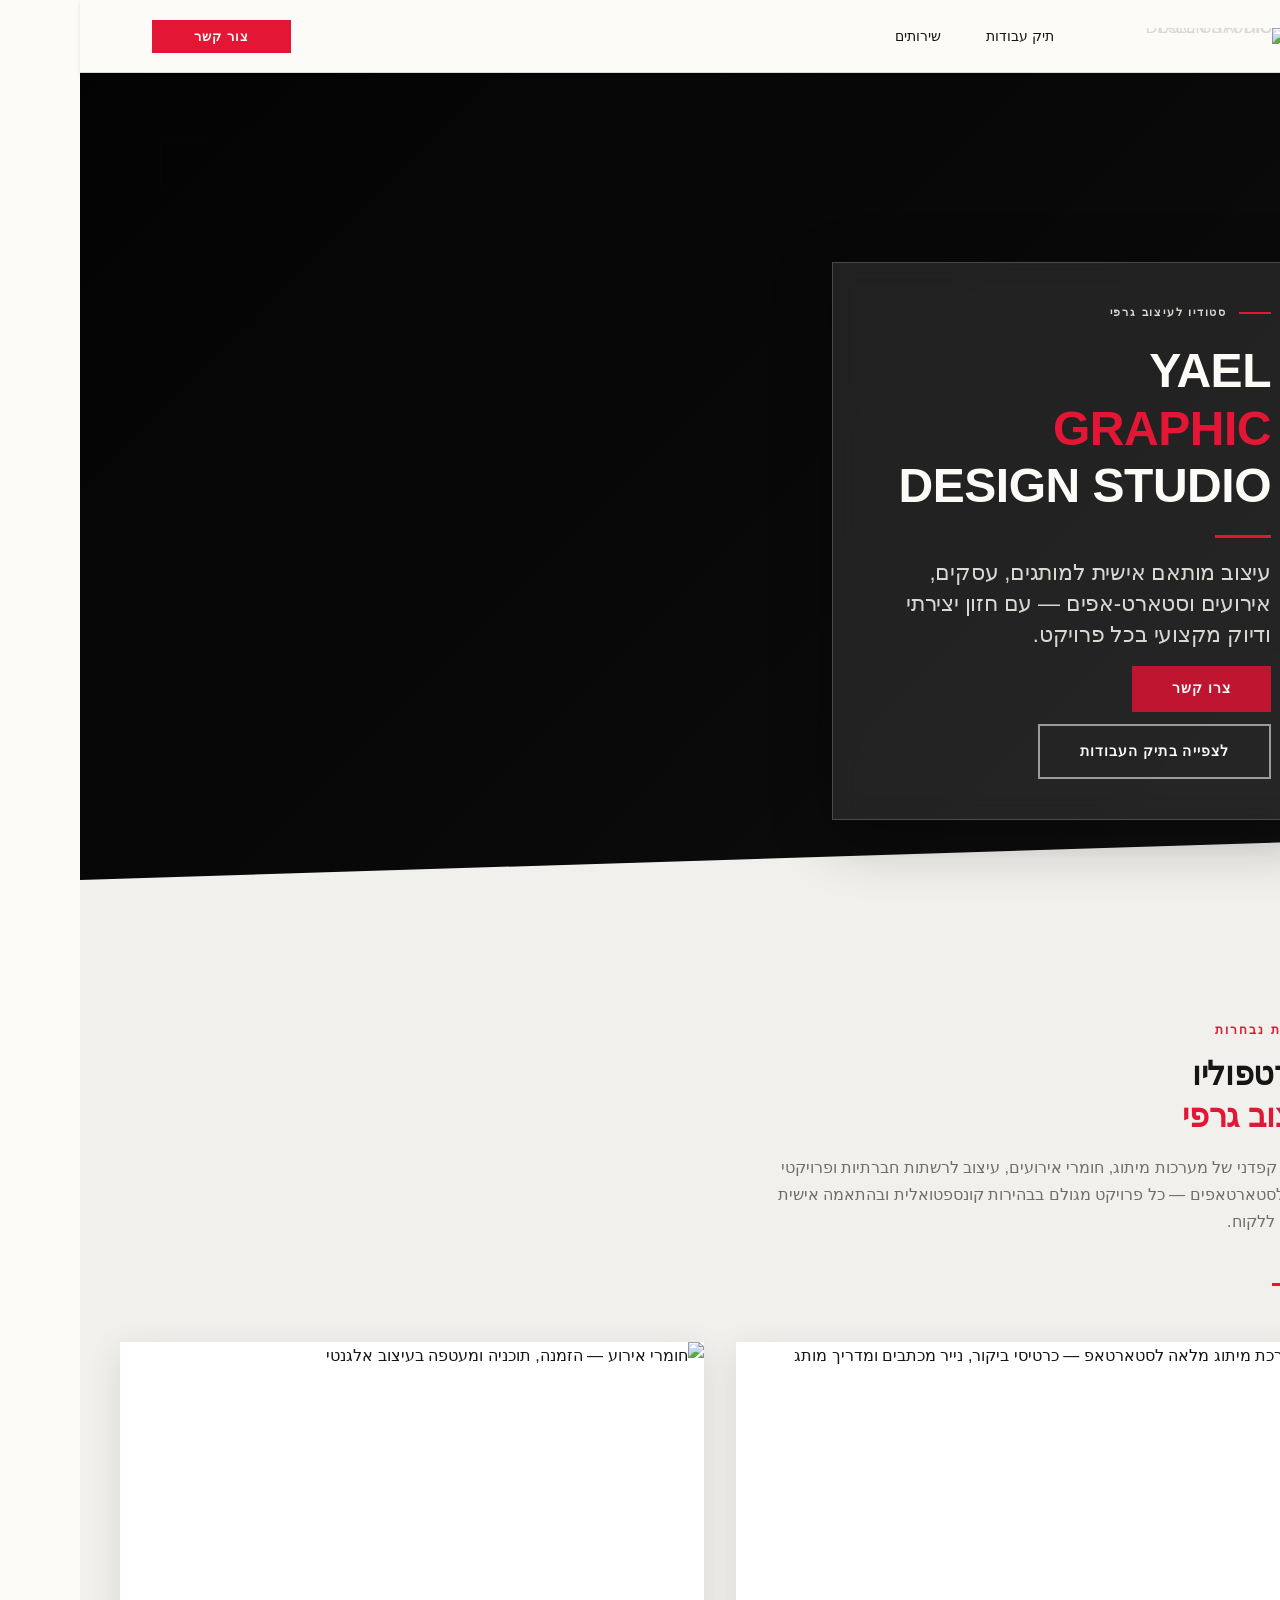
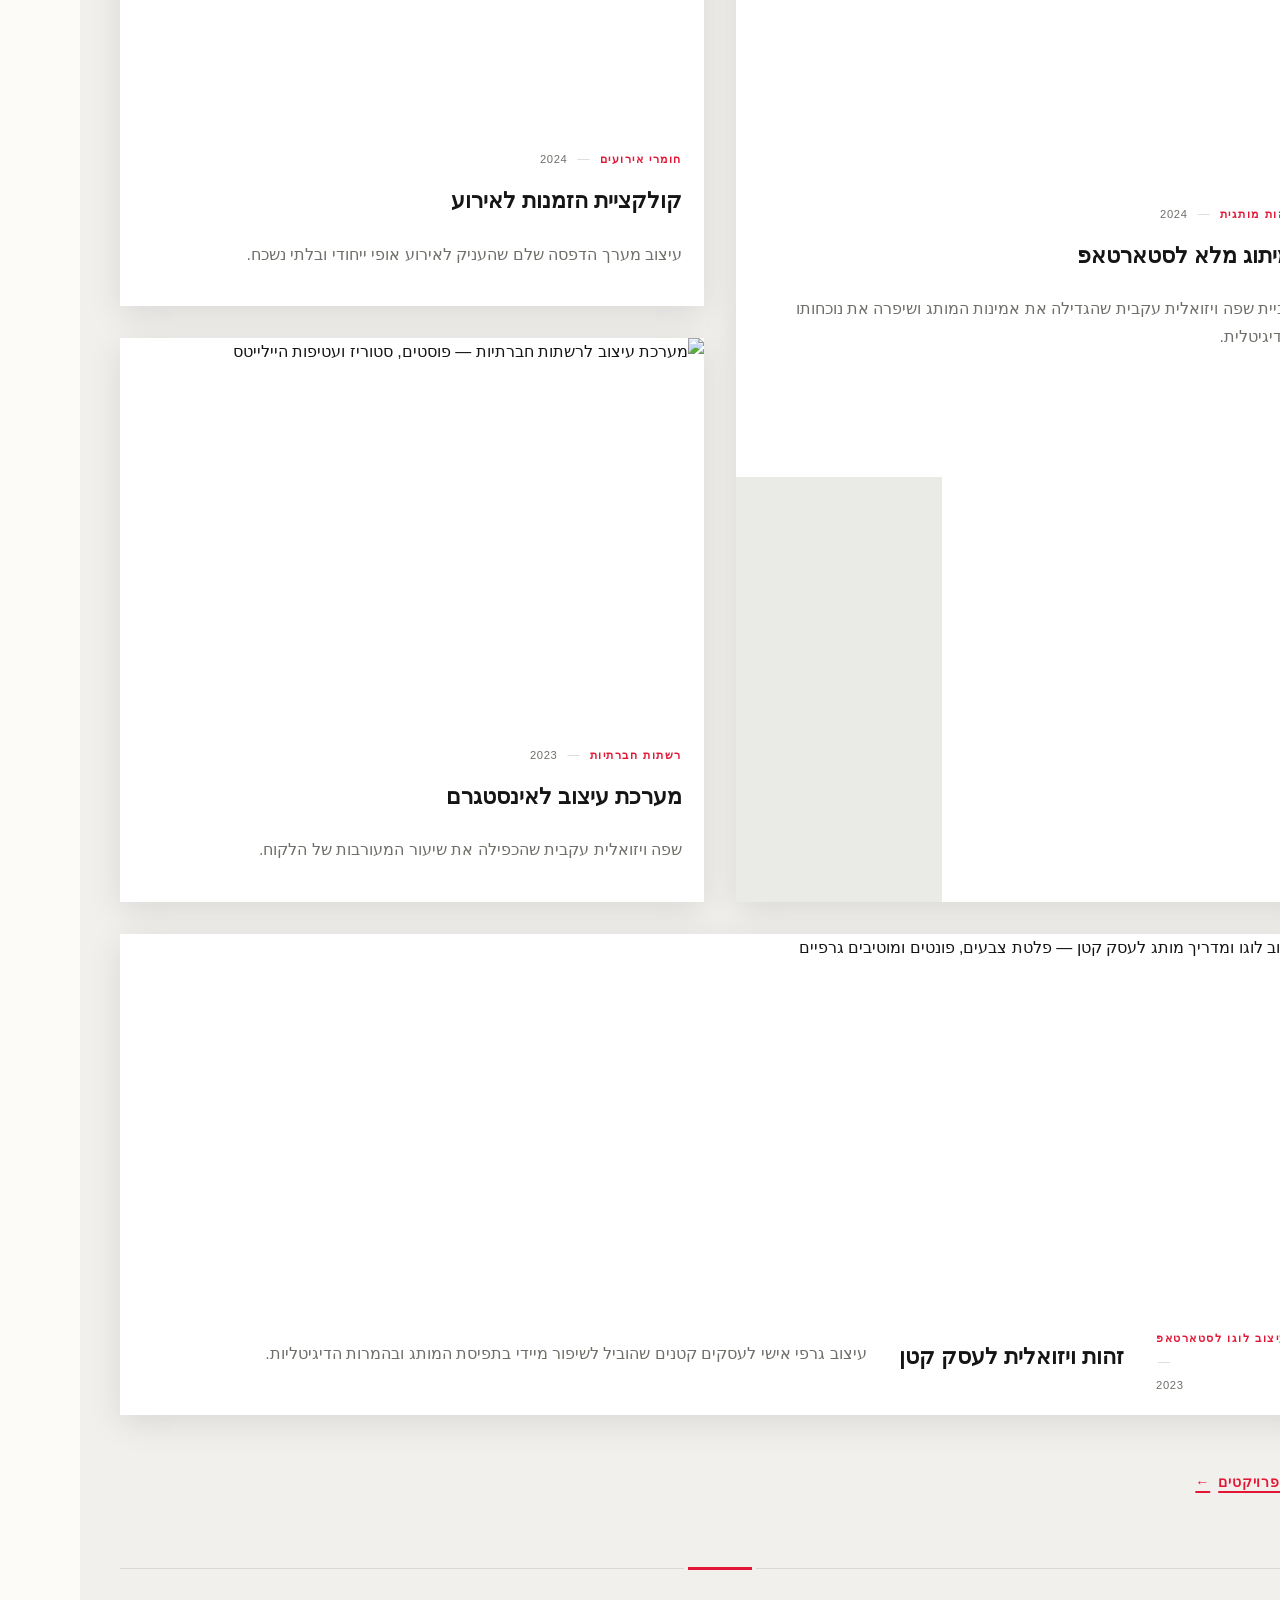
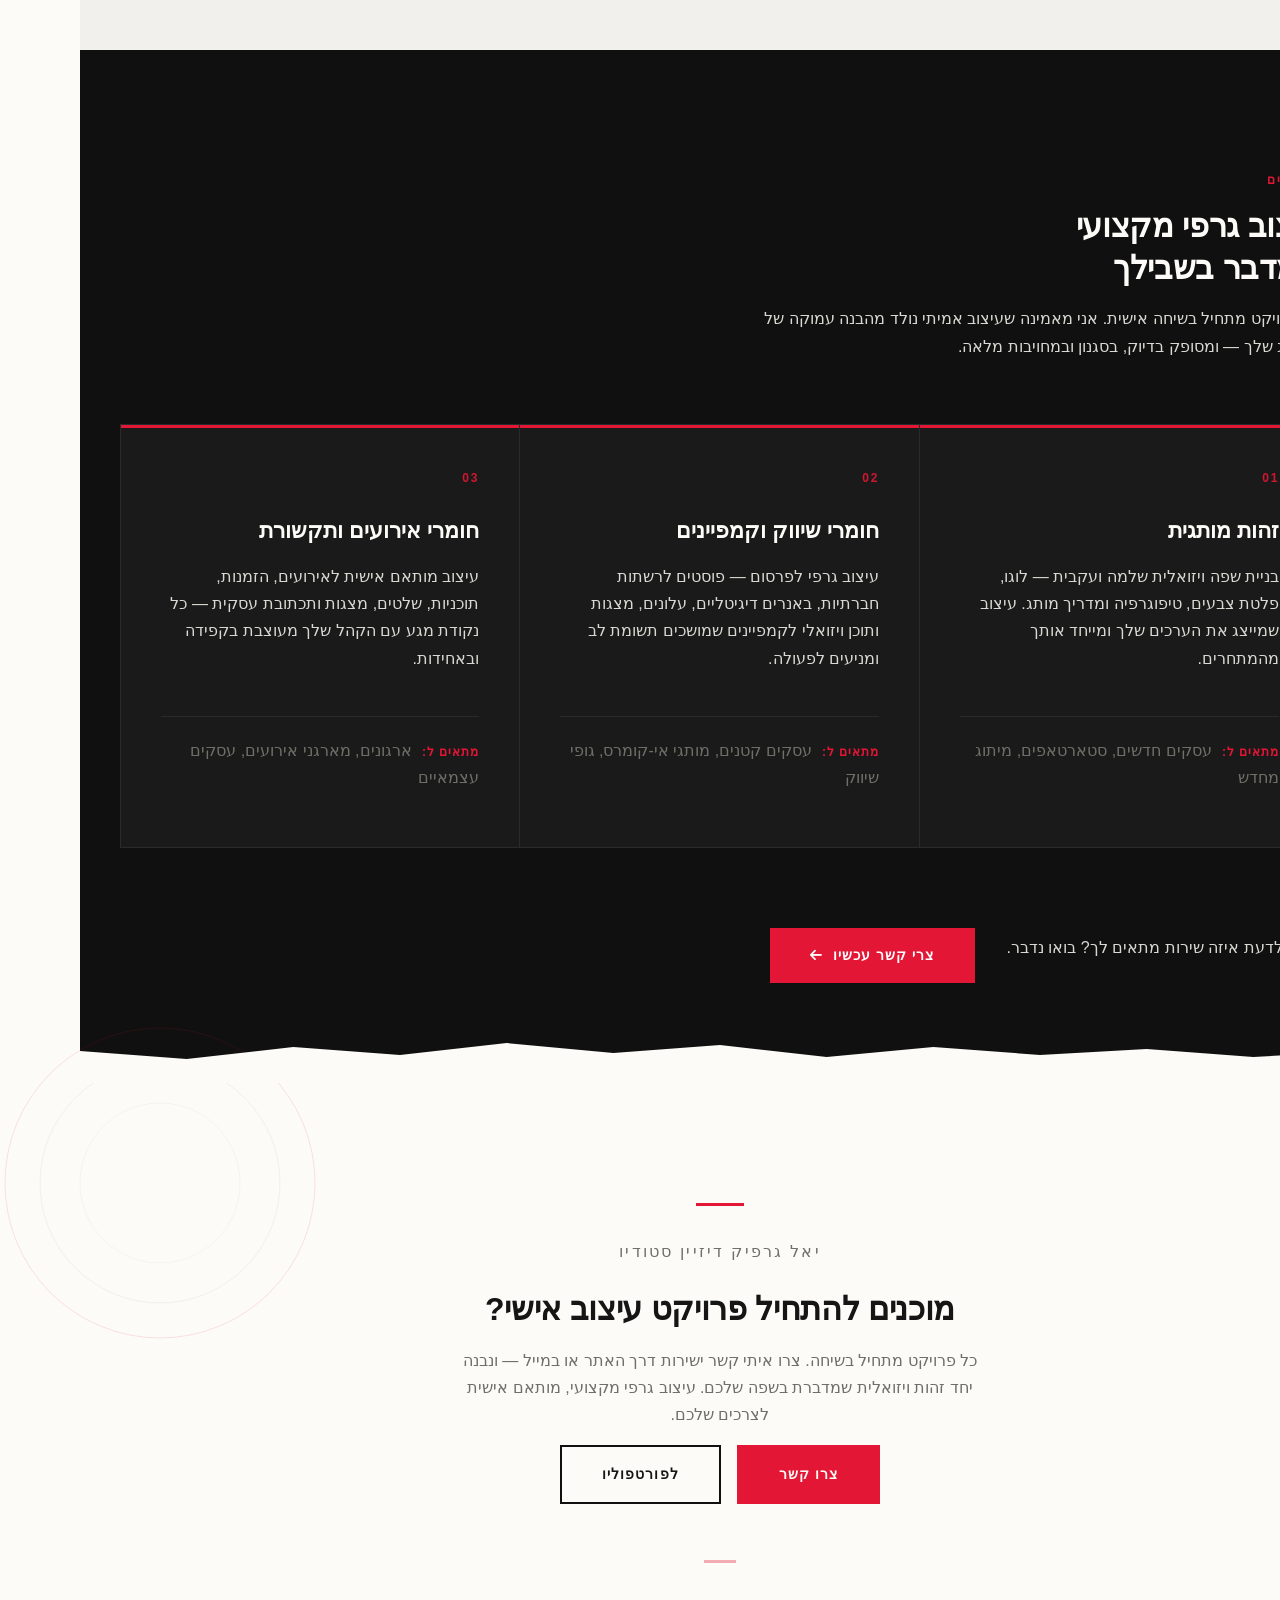
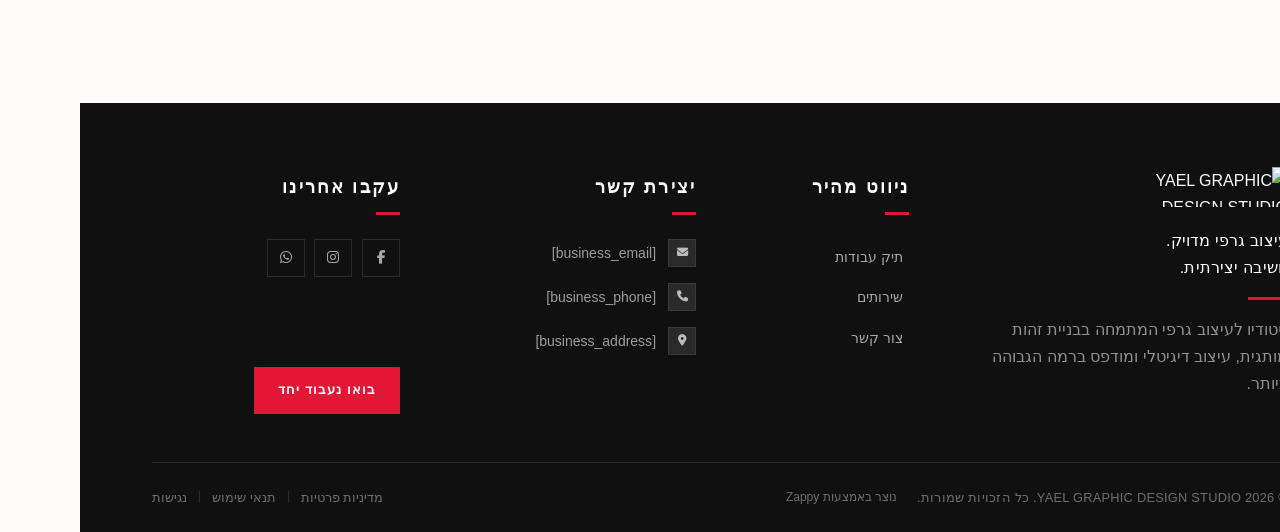
==== commit 474e5fc8: "Incremental sync: 1 page(s) — update_text" ====
--- a/index.html
+++ b/index.html
@@ -793,10 +793,10 @@
 </script>
   
   <main>
-    <section class="index-hero-section" data-layout-spec="בית-hero" dir="rtl" data-hero-type="fullscreen-scrim">
+    <section class="index-hero-section" data-layout-spec="בית-hero" dir="rtl" data-hero-type="fullscreen-scrim" id="index-hero-section">
   <!-- Background Image Layer -->
   <div class="index-hero-bg">
-    <img data-hero-bg="true" data-placeholder="index-hero-image-1" data-context="Sophisticated graphic design studio flat-lay on a pale cream surface: cherry red geometric shapes, black fine-line rulers, elegant stationery, Canva design mockup cards, minimalist branding materials with clean Swiss editorial aesthetic, overhead shot with warm natural light, professional and artistic composition" width="1200" height="700" src="/assets/site-index-hero-image-1.webp" alt="סטודיו לעיצוב גרפי - עבודות ופרויקטים מקצועיים">
+    <img data-hero-bg="true" data-placeholder="index-hero-image-1" data-context="Sophisticated graphic design studio flat-lay on a pale cream surface: cherry red geometric shapes, black fine-line rulers, elegant stationery, Canva design mockup cards, minimalist branding materials with clean Swiss editorial aesthetic, overhead shot with warm natural light, professional and artistic composition" width="1200" height="700" src="/assets/site-index-hero-image-1.webp" alt="סטודיו לעיצוב גרפי - עבודות ופרויקטים מקצועיים" data-hero-background="true" data-element-type="image" data-element-id="img-1777484107069-zyl79ku75">
   </div>
 
   <!-- Scrim Overlay -->
@@ -833,13 +833,13 @@
       <!-- Red underline accent -->
       <div class="index-hero-rule" aria-hidden="true"></div>
 
-      <h3 class="index-hero-subtitle">עיצוב מותאם אישית למותגים, עסקים,
+      <h3 class="index-hero-subtitle" style=""><span style="font-weight: normal;">עיצוב מותאם אישית למותגים, עסקים,
         אירועים וסטארט-אפים — עם חזון יצירתי
-        ודיוק מקצועי בכל פרויקט.</h3>
-
-      <div class="index-hero-ctas">
-        <a href="/contact" class="index-hero-btn-primary">צרו קשר</a>
-        <a href="/portfolio" class="index-hero-btn-secondary">לצפייה בתיק העבודות</a>
+        ודיוק מקצועי בכל פרויקט.</span></h3>
+
+      <div class="index-hero-ctas" style="">
+        <a href="/contact" class="index-hero-btn-primary btn btn-primary" data-element-type="button" data-element-id="btn-1777484107056-r84u734n6" data-native-element="true" style="outline: none; color: rgb(255, 255, 255) !important; border-color: rgb(192, 21, 48) !important; background-color: rgb(192, 21, 48) !important; background-image: none !important;">צרו קשר</a>
+        <a href="/portfolio" class="index-hero-btn-secondary" data-element-type="button" data-element-id="btn-1777484107056-mw711rmzi" data-native-element="true">לצפייה בתיק העבודות</a>
       </div>
     </div>
   </div>
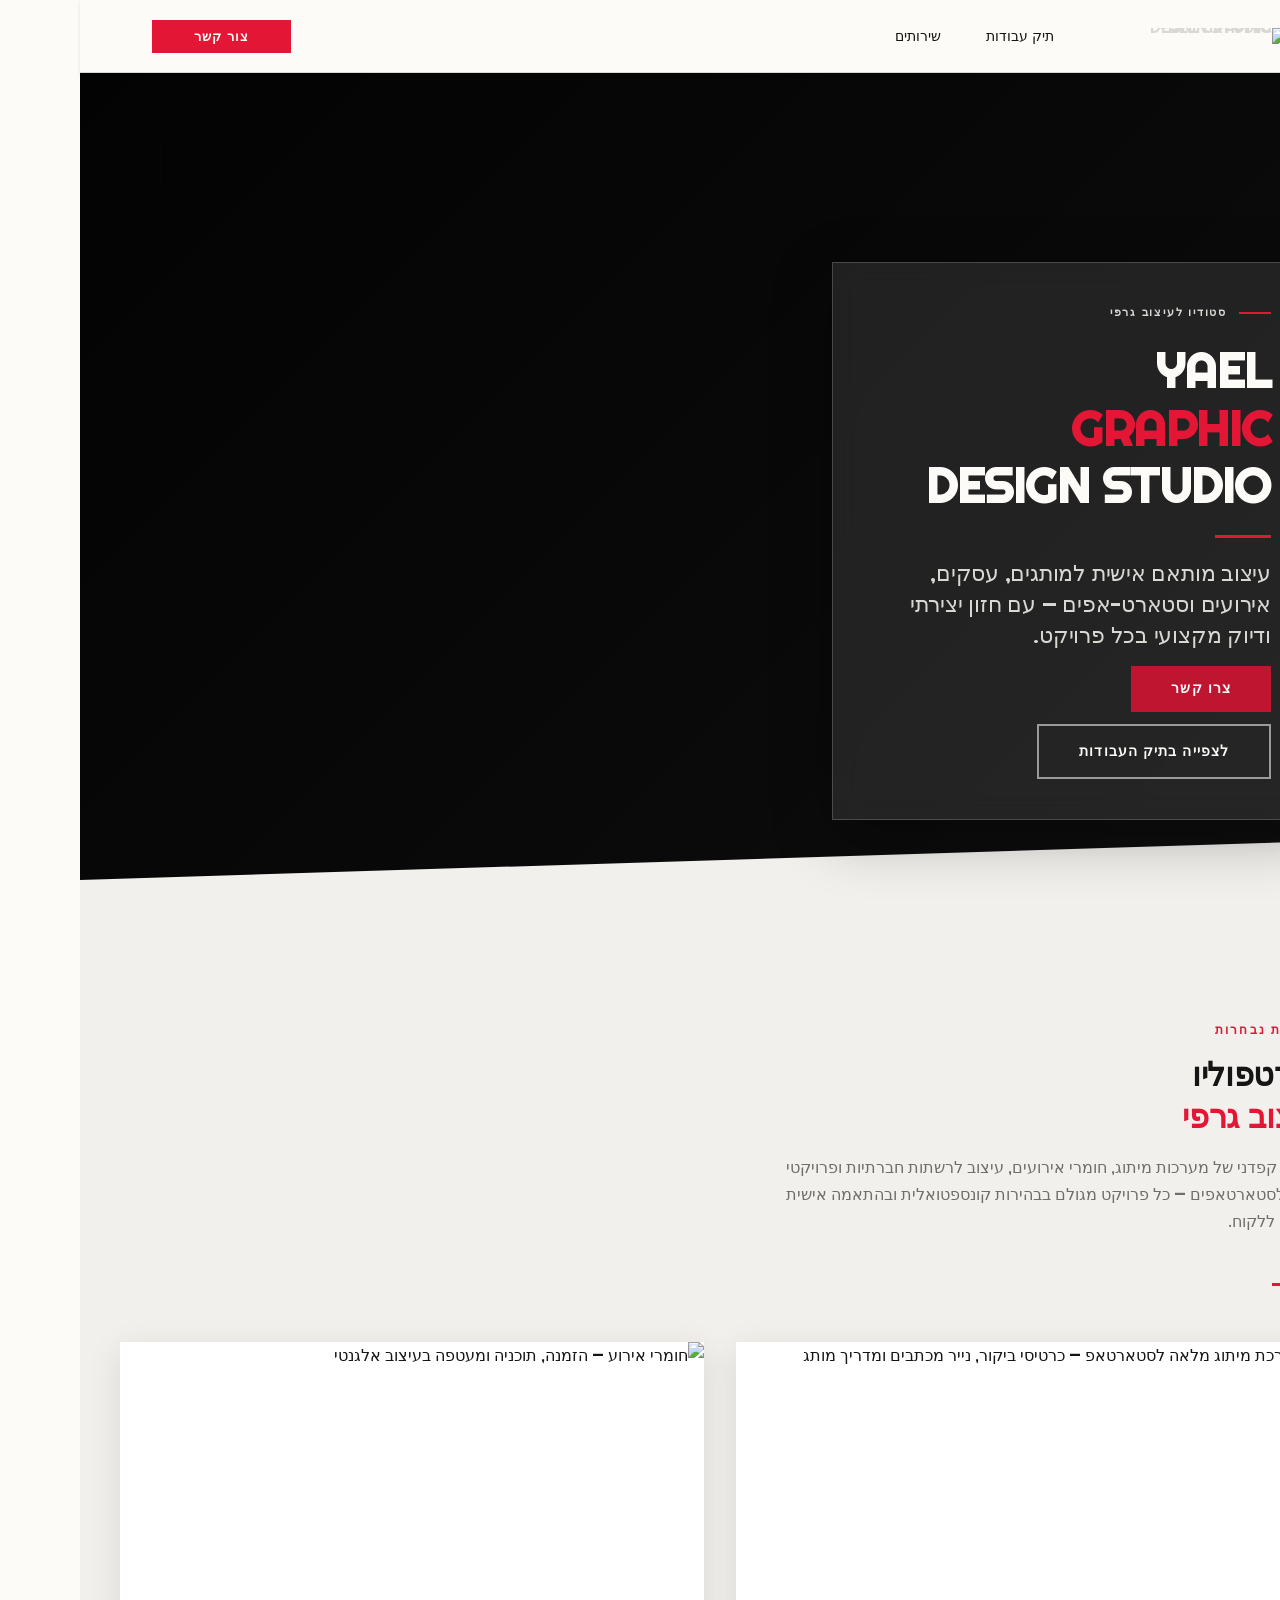
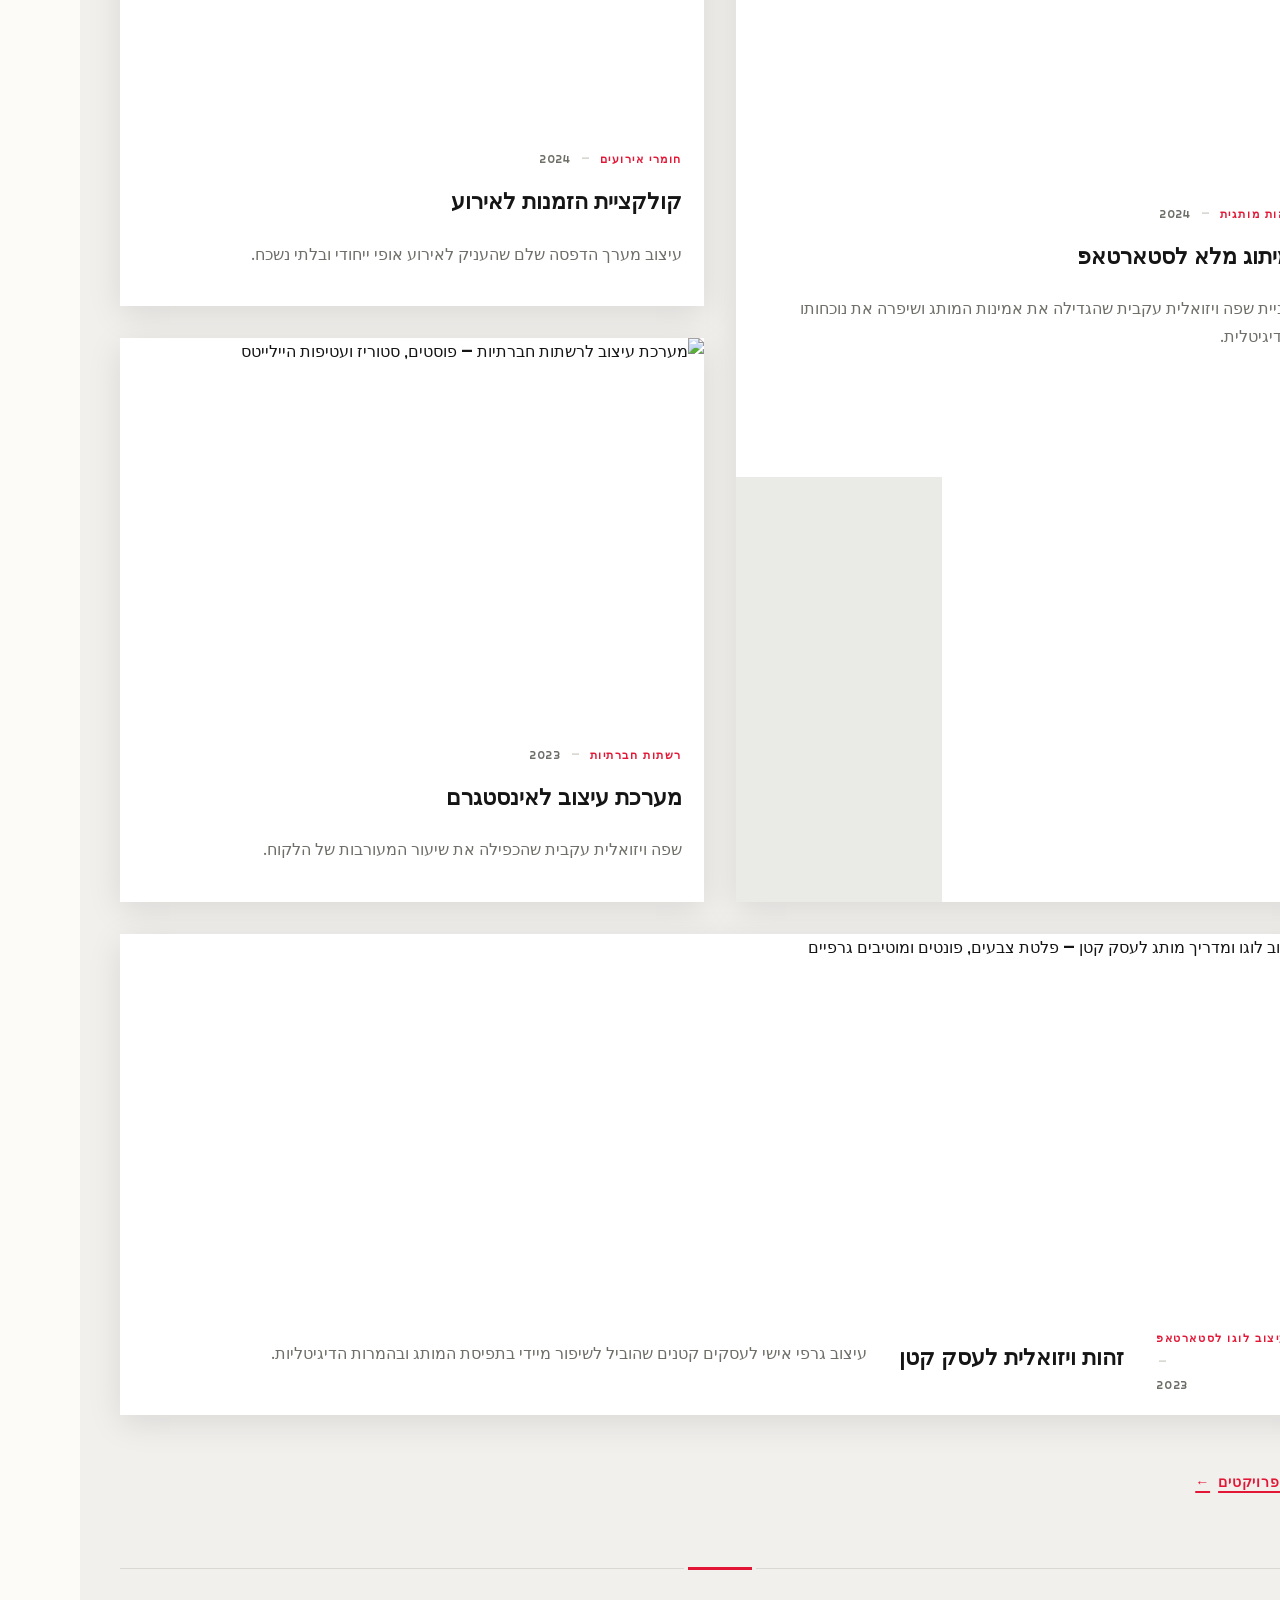
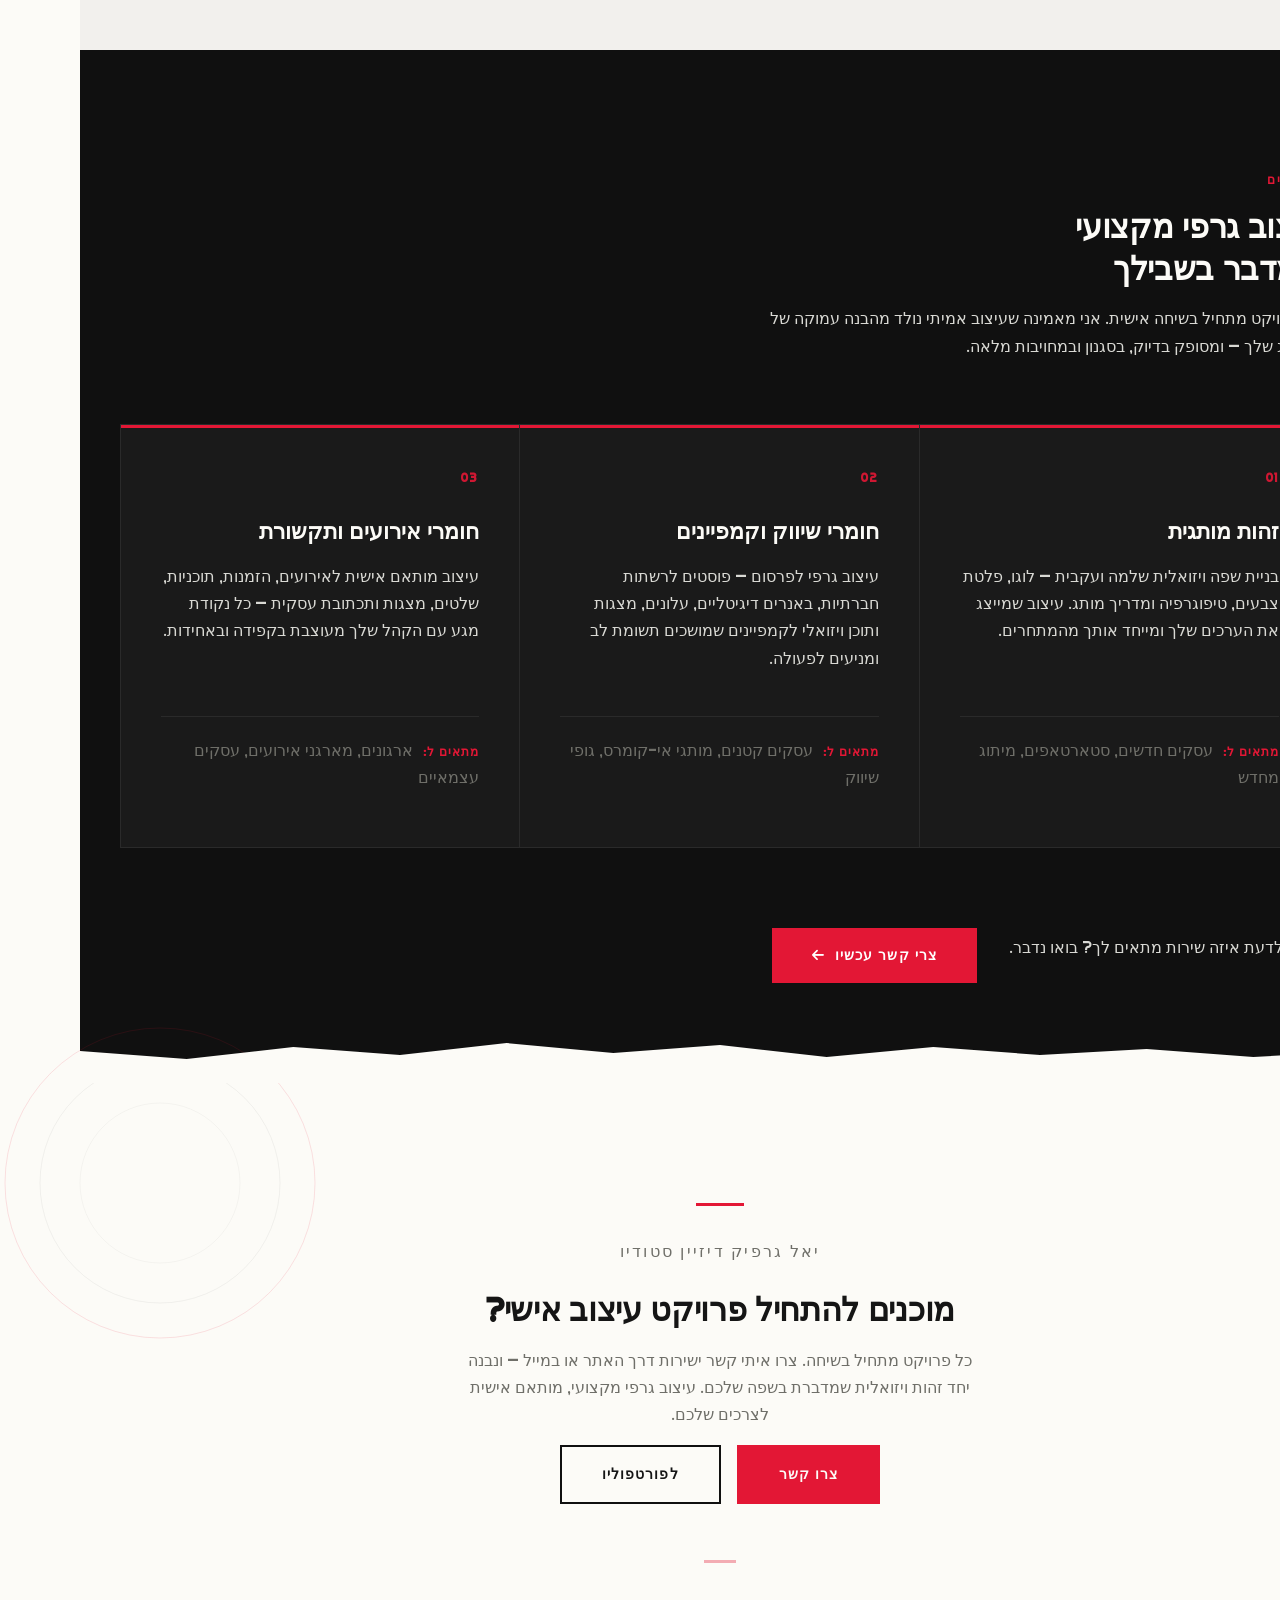
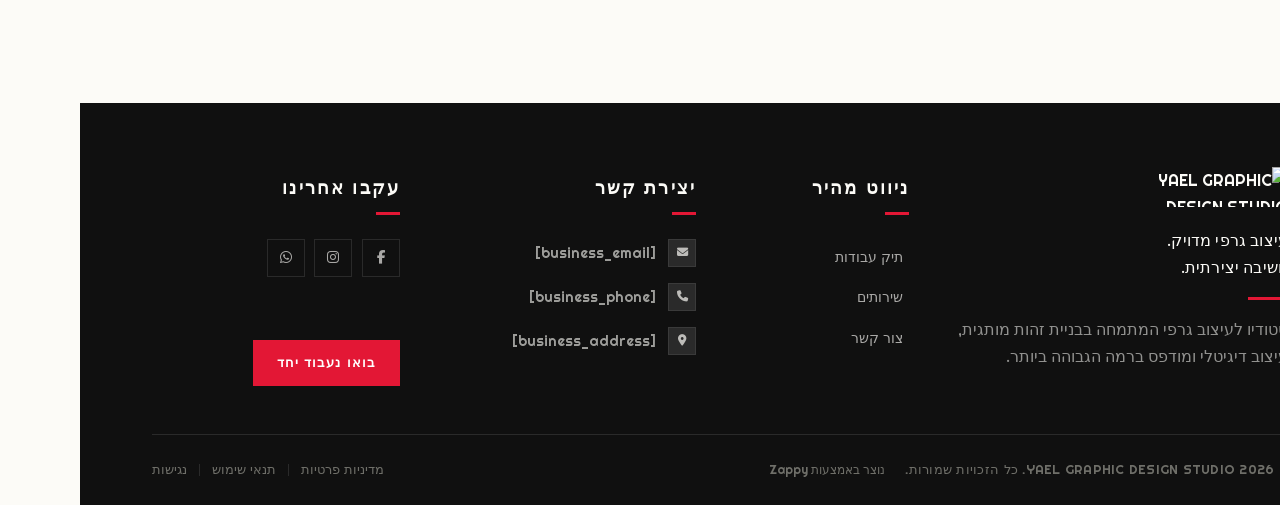
==== commit dd965b8b: "Background sync: Progressive GitHub Sync" ====
--- a/index.html
+++ b/index.html
@@ -833,11 +833,11 @@
       <!-- Red underline accent -->
       <div class="index-hero-rule" aria-hidden="true"></div>
 
-      <h3 class="index-hero-subtitle" style=""><span style="font-weight: normal;">עיצוב מותאם אישית למותגים, עסקים,
+      <h3 class="index-hero-subtitle" ><span style="font-weight: normal;">עיצוב מותאם אישית למותגים, עסקים,
         אירועים וסטארט-אפים — עם חזון יצירתי
         ודיוק מקצועי בכל פרויקט.</span></h3>
 
-      <div class="index-hero-ctas" style="">
+      <div class="index-hero-ctas" >
         <a href="/contact" class="index-hero-btn-primary btn btn-primary" data-element-type="button" data-element-id="btn-1777484107056-r84u734n6" data-native-element="true" style="outline: none; color: rgb(255, 255, 255) !important; border-color: rgb(192, 21, 48) !important; background-color: rgb(192, 21, 48) !important; background-image: none !important;">צרו קשר</a>
         <a href="/portfolio" class="index-hero-btn-secondary" data-element-type="button" data-element-id="btn-1777484107056-mw711rmzi" data-native-element="true">לצפייה בתיק העבודות</a>
       </div>
--- a/styles.css
+++ b/styles.css
@@ -1,4 +1,4 @@
-
+@import url('https://fonts.googleapis.com/css2?family=Righteous:wght@400&display=swap');
 
 /* Self-hosted fonts (Inter + Rubik for multi-language support) */
 
@@ -177,7 +177,13 @@
   --gradient-overlay-dark: linear-gradient(180deg, rgba(0,0,0,0) 0%, rgba(0,0,0,0.5) 100%);
   --gradient-light-section: linear-gradient(180deg, #F2F0ED 0%, #E8E8E4 100%);
   --gradient-overlay-light: linear-gradient(180deg, rgba(242,240,237,0) 0%, rgba(242,240,237,0.95) 100%);
-}
+
+  --heading-font: 'Lato', sans-serif;
+  --font-heading: 'Lato', sans-serif;
+  --body-font: 'Righteous', sans-serif;
+  --font-family: 'Righteous', sans-serif;
+  --font-primary: 'Righteous', sans-serif;
+  --font-body: 'Righteous', sans-serif;}
 
 *,
 *::before,
@@ -199,7 +205,7 @@
 body {
   font-size: 16px !important;
   line-height: 1.7 !important;
-  font-family: 'Rubik', sans-serif;
+  font-family: 'Righteous', sans-serif;
   background-color: var(--bg-light);
   color: var(--text-dark);
   -webkit-font-smoothing: antialiased;
@@ -250,7 +256,7 @@
 h4,
 h5,
 h6 {
-  font-family: 'Rubik', sans-serif;
+  font-family: 'Lato', sans-serif;
   color: var(--text-dark);
   font-weight: 700;
   letter-spacing: -0.01em;
@@ -309,7 +315,7 @@
   font-weight: 400 !important;
   line-height: 1.7 !important;
   margin-bottom: 1rem !important;
-  font-family: 'Rubik', sans-serif;
+  font-family: 'Righteous', sans-serif;
   color: var(--text-dark);
 }
 
@@ -318,7 +324,7 @@
   font-size: 14px !important;
   font-weight: 400 !important;
   line-height: 1.6 !important;
-  font-family: 'Rubik', sans-serif;
+  font-family: 'Righteous', sans-serif;
 }
 
 span,
@@ -332,7 +338,7 @@
 cite,
 legend,
 caption {
-  font-family: 'Rubik', sans-serif;
+  font-family: 'Righteous', sans-serif;
 }
 
 a {
@@ -426,7 +432,7 @@
   font-weight: 600;
   text-transform: uppercase;
   transition: var(--transition-hover);
-  font-family: 'Rubik', sans-serif;
+  font-family: 'Righteous', sans-serif;
   font-size: 14px;
   letter-spacing: 0.06em;
   cursor: pointer;
@@ -734,7 +740,7 @@
   display: inline-block;
   color: var(--nav-text);
   text-decoration: none;
-  font-family: 'Rubik', sans-serif;
+  font-family: 'Righteous', sans-serif;
   font-size: 15px;
   font-weight: 500;
   letter-spacing: 0.04em;
@@ -972,7 +978,7 @@
   display: inline-block;
   color: var(--nav-text);
   text-decoration: none;
-  font-family: 'Rubik', sans-serif;
+  font-family: 'Righteous', sans-serif;
   font-size: 15px;
   font-weight: 500;
   letter-spacing: 0.04em;
@@ -1373,7 +1379,7 @@
   background: none;
   border: none;
   cursor: pointer;
-  font-family: 'Rubik', sans-serif;
+  font-family: 'Righteous', sans-serif;
   font-size: 0.9rem;
   font-weight: 500;
   display: inline-flex;
@@ -2056,7 +2062,7 @@
 .site-footer {
   background-color: var(--bg-dark);
   color: var(--text-light);
-  font-family: 'Rubik', sans-serif;
+  font-family: 'Righteous', sans-serif;
   direction: rtl;
   text-align: right;
 }
@@ -2551,7 +2557,7 @@
 }
 
 .index-hero-section .index-hero-eyebrow-text {
-  font-family: 'Rubik', sans-serif;
+  font-family: 'Righteous', sans-serif;
   font-size: 0.7rem;
   font-weight: 700;
   letter-spacing: 0.16em;
@@ -2561,7 +2567,7 @@
 
 /* ── H1 ── */
 .index-hero-section .index-hero-h1 {
-  font-family: 'Rubik', sans-serif;
+  font-family: 'Lato', sans-serif;
   font-size: 3.6rem;
   font-weight: 900;
   letter-spacing: -0.01em;
@@ -2585,7 +2591,7 @@
 
 /* ── Subtitle (h3) ── */
 .index-hero-section .index-hero-subtitle {
-  font-family: 'Rubik', sans-serif;
+  font-family: 'Lato', sans-serif;
   font-size: 1rem;
   font-weight: 400;
   line-height: 1.75;
@@ -2611,7 +2617,7 @@
   padding: 16px 40px;
   border-radius: 0;
   border: none;
-  font-family: 'Rubik', sans-serif;
+  font-family: 'Righteous', sans-serif;
   font-size: 0.85rem;
   font-weight: 700;
   letter-spacing: 0.08em;
@@ -2635,7 +2641,7 @@
   padding: 14px 40px;
   border-radius: 0;
   border: 2px solid rgba(252, 251, 247, 0.55);
-  font-family: 'Rubik', sans-serif;
+  font-family: 'Righteous', sans-serif;
   font-size: 0.85rem;
   font-weight: 700;
   letter-spacing: 0.08em;
@@ -2772,7 +2778,7 @@
 
 .index-portfolio-section .portfolio-eyebrow {
   display: block;
-  font-family: 'Rubik', sans-serif;
+  font-family: 'Righteous', sans-serif;
   font-size: 0.75rem;
   font-weight: 600;
   letter-spacing: 0.18em;
@@ -2782,7 +2788,7 @@
 }
 
 .index-portfolio-section .portfolio-heading {
-  font-family: 'Rubik', sans-serif;
+  font-family: 'Righteous', sans-serif;
   font-size: 2.8rem;
   font-weight: 900;
   letter-spacing: -0.01em;
@@ -2797,7 +2803,7 @@
 }
 
 .index-portfolio-section .portfolio-desc {
-  font-family: 'Rubik', sans-serif;
+  font-family: 'Righteous', sans-serif;
   font-size: 1rem;
   line-height: 1.75;
   color: var(--text-muted);
@@ -2957,7 +2963,7 @@
 }
 
 .index-portfolio-section .portfolio-tile-category {
-  font-family: 'Rubik', sans-serif;
+  font-family: 'Righteous', sans-serif;
   font-size: 0.7rem;
   font-weight: 700;
   letter-spacing: 0.14em;
@@ -2973,7 +2979,7 @@
 }
 
 .index-portfolio-section .portfolio-tile-year {
-  font-family: 'Rubik', sans-serif;
+  font-family: 'Righteous', sans-serif;
   font-size: 0.7rem;
   font-weight: 500;
   color: var(--text-muted);
@@ -2981,7 +2987,7 @@
 }
 
 .index-portfolio-section .portfolio-tile-title {
-  font-family: 'Rubik', sans-serif;
+  font-family: 'Righteous', sans-serif;
   font-size: 1.25rem;
   font-weight: 800;
   letter-spacing: 0;
@@ -2992,7 +2998,7 @@
 }
 
 .index-portfolio-section .portfolio-tile-outcome {
-  font-family: 'Rubik', sans-serif;
+  font-family: 'Righteous', sans-serif;
   font-size: 0.875rem;
   line-height: 1.6;
   color: var(--text-muted);
@@ -3046,7 +3052,7 @@
 }
 
 .index-portfolio-section .portfolio-cta-link {
-  font-family: 'Rubik', sans-serif;
+  font-family: 'Righteous', sans-serif;
   font-size: 0.875rem;
   font-weight: 700;
   letter-spacing: 0.06em;
@@ -3199,7 +3205,7 @@
 }
 
 .index-services-section .index-services-label {
-  font-family: 'Rubik', sans-serif;
+  font-family: 'Righteous', sans-serif;
   font-size: 0.75rem;
   font-weight: 700;
   letter-spacing: 0.14em;
@@ -3210,7 +3216,7 @@
 }
 
 .index-services-section .index-services-title {
-  font-family: 'Rubik', sans-serif;
+  font-family: 'Righteous', sans-serif;
   font-size: 2.8rem;
   font-weight: 900;
   letter-spacing: -0.01em;
@@ -3222,7 +3228,7 @@
 }
 
 .index-services-section .index-services-intro {
-  font-family: 'Rubik', sans-serif;
+  font-family: 'Righteous', sans-serif;
   font-size: 1rem;
   font-weight: 400;
   line-height: 1.75;
@@ -3283,7 +3289,7 @@
 }
 
 .index-services-section .index-services-card-number {
-  font-family: 'Rubik', sans-serif;
+  font-family: 'Righteous', sans-serif;
   font-size: 0.75rem;
   font-weight: 700;
   letter-spacing: 0.14em;
@@ -3294,7 +3300,7 @@
 }
 
 .index-services-section .index-services-card-title {
-  font-family: 'Rubik', sans-serif;
+  font-family: 'Righteous', sans-serif;
   font-size: 1.375rem;
   font-weight: 800;
   letter-spacing: 0;
@@ -3306,7 +3312,7 @@
 }
 
 .index-services-section .index-services-card-desc {
-  font-family: 'Rubik', sans-serif;
+  font-family: 'Righteous', sans-serif;
   font-size: 1rem;
   font-weight: 400;
   line-height: 1.75;
@@ -3324,7 +3330,7 @@
 }
 
 .index-services-section .index-services-card-clients {
-  font-family: 'Rubik', sans-serif;
+  font-family: 'Righteous', sans-serif;
   font-size: 0.875rem;
   font-weight: 400;
   line-height: 1.6;
@@ -3354,7 +3360,7 @@
 }
 
 .index-services-section .index-services-cta-text {
-  font-family: 'Rubik', sans-serif;
+  font-family: 'Righteous', sans-serif;
   font-size: 1rem;
   font-weight: 400;
   line-height: 1.6;
@@ -3369,7 +3375,7 @@
   padding: 16px 40px;
   border-radius: 0;
   border: none;
-  font-family: 'Rubik', sans-serif;
+  font-family: 'Righteous', sans-serif;
   font-weight: 700;
   font-size: 0.85rem;
   letter-spacing: 0.08em;
@@ -3526,7 +3532,7 @@
 
 /* Overline label */
 .index-cta-section .index-cta-overline {
-  font-family: 'Rubik', sans-serif;
+  font-family: 'Righteous', sans-serif;
   font-size: 0.75rem;
   font-weight: 600;
   letter-spacing: 0.14em;
@@ -3539,7 +3545,7 @@
 
 /* Main heading */
 .index-cta-section .index-cta-heading {
-  font-family: 'Rubik', sans-serif;
+  font-family: 'Righteous', sans-serif;
   font-size: 2.75rem;
   font-weight: 700;
   line-height: 1.2;
@@ -3552,7 +3558,7 @@
 
 /* Body paragraph */
 .index-cta-section .index-cta-body {
-  font-family: 'Rubik', sans-serif;
+  font-family: 'Righteous', sans-serif;
   font-size: 1rem;
   line-height: 1.75;
   color: var(--text-muted);
@@ -3581,7 +3587,7 @@
   padding: 16px 40px;
   border-radius: 0;
   border: 2px solid var(--primary);
-  font-family: 'Rubik', sans-serif;
+  font-family: 'Righteous', sans-serif;
   font-size: 0.85rem;
   font-weight: 700;
   letter-spacing: 0.08em;
@@ -3609,7 +3615,7 @@
   padding: 16px 40px;
   border-radius: 0;
   border: 2px solid var(--secondary);
-  font-family: 'Rubik', sans-serif;
+  font-family: 'Righteous', sans-serif;
   font-size: 0.85rem;
   font-weight: 700;
   letter-spacing: 0.08em;
@@ -3715,7 +3721,7 @@
 }
 
 .portfolio-intro-section .label-text {
-  font-family: 'Rubik', sans-serif;
+  font-family: 'Righteous', sans-serif;
   font-size: 0.75rem;
   font-weight: 600;
   letter-spacing: 0.14em;
@@ -3724,7 +3730,7 @@
 }
 
 .portfolio-intro-section .portfolio-intro-heading {
-  font-family: 'Rubik', sans-serif;
+  font-family: 'Righteous', sans-serif;
   font-size: 3rem;
   font-weight: 700;
   line-height: 1.1;
@@ -3747,7 +3753,7 @@
 }
 
 .portfolio-intro-section .portfolio-intro-body {
-  font-family: 'Rubik', sans-serif;
+  font-family: 'Righteous', sans-serif;
   font-size: 1rem !important;
   line-height: 1.75;
   color: var(--text-dark);
@@ -3757,7 +3763,7 @@
 }
 
 .portfolio-intro-section .portfolio-intro-framing {
-  font-family: 'Rubik', sans-serif;
+  font-family: 'Righteous', sans-serif;
   font-size: 1rem !important;
   line-height: 1.75;
   color: var(--text-muted);
@@ -3777,7 +3783,7 @@
   padding: 16px 40px;
   border-radius: 0;
   border: none;
-  font-family: 'Rubik', sans-serif;
+  font-family: 'Righteous', sans-serif;
   font-size: 0.85rem;
   font-weight: 700;
   letter-spacing: 0.08em;
@@ -3970,7 +3976,7 @@
   position: relative;
   overflow: visible;
   direction: rtl;
-  font-family: 'Rubik', sans-serif;
+  font-family: 'Righteous', sans-serif;
 }
 
 /* ── Container ── */
@@ -4411,7 +4417,7 @@
 
 .portfolio-showcase-section .portfolio-showcase-label {
   display: inline-block;
-  font-family: 'Rubik', sans-serif;
+  font-family: 'Righteous', sans-serif;
   font-size: 0.75rem;
   font-weight: 700;
   letter-spacing: 0.18em;
@@ -4421,7 +4427,7 @@
 }
 
 .portfolio-showcase-section .portfolio-showcase-title {
-  font-family: 'Rubik', sans-serif;
+  font-family: 'Righteous', sans-serif;
   font-size: 2.8rem;
   font-weight: 900;
   line-height: 1.05;
@@ -4432,7 +4438,7 @@
 }
 
 .portfolio-showcase-section .portfolio-showcase-desc {
-  font-family: 'Rubik', sans-serif;
+  font-family: 'Righteous', sans-serif;
   font-size: 1rem;
   line-height: 1.75;
   color: var(--accent);
@@ -4568,7 +4574,7 @@
 }
 
 .portfolio-showcase-section .portfolio-tile-category {
-  font-family: 'Rubik', sans-serif;
+  font-family: 'Righteous', sans-serif;
   font-size: 0.7rem;
   font-weight: 700;
   letter-spacing: 0.16em;
@@ -4577,7 +4583,7 @@
 }
 
 .portfolio-showcase-section .portfolio-tile-title {
-  font-family: 'Rubik', sans-serif;
+  font-family: 'Righteous', sans-serif;
   font-size: 0.95rem;
   font-weight: 600;
   letter-spacing: 0.02em;
@@ -4600,7 +4606,7 @@
 }
 
 .portfolio-showcase-section .portfolio-showcase-cta-text {
-  font-family: 'Rubik', sans-serif;
+  font-family: 'Righteous', sans-serif;
   font-size: 1.25rem;
   font-weight: 700;
   letter-spacing: 0.02em;
@@ -4617,7 +4623,7 @@
   padding: 16px 40px;
   border: none;
   border-radius: 0;
-  font-family: 'Rubik', sans-serif;
+  font-family: 'Righteous', sans-serif;
   font-size: 0.85rem;
   font-weight: 700;
   letter-spacing: 0.08em;
@@ -4775,7 +4781,7 @@
 
 .portfolio-reviews-section .portfolio-reviews-label {
   display: inline-block;
-  font-family: 'Rubik', sans-serif;
+  font-family: 'Righteous', sans-serif;
   font-size: 0.75rem;
   font-weight: 600;
   letter-spacing: 0.18em;
@@ -4785,7 +4791,7 @@
 }
 
 .portfolio-reviews-section .portfolio-reviews-heading {
-  font-family: 'Rubik', sans-serif;
+  font-family: 'Righteous', sans-serif;
   font-size: 2rem;
   font-weight: 700;
   line-height: 1.3;
@@ -4797,7 +4803,7 @@
 }
 
 .portfolio-reviews-section .portfolio-reviews-subtext {
-  font-family: 'Rubik', sans-serif;
+  font-family: 'Righteous', sans-serif;
   font-size: 1rem;
   line-height: 1.7;
   color: var(--text-muted);
@@ -4855,7 +4861,7 @@
 
 /* ── Quote mark ── */
 .portfolio-reviews-section .portfolio-review-quote-mark {
-  font-family: 'Rubik', sans-serif;
+  font-family: 'Righteous', sans-serif;
   font-size: 3.5rem;
   line-height: 1;
   color: var(--primary);
@@ -4873,7 +4879,7 @@
 }
 
 .portfolio-reviews-section .portfolio-review-text p {
-  font-family: 'Rubik', sans-serif;
+  font-family: 'Righteous', sans-serif;
   font-size: 1rem;
   line-height: 1.7;
   color: var(--text-dark);
@@ -4892,7 +4898,7 @@
 }
 
 .portfolio-reviews-section .portfolio-review-name {
-  font-family: 'Rubik', sans-serif;
+  font-family: 'Righteous', sans-serif;
   font-size: 0.875rem;
   font-weight: 600;
   letter-spacing: 0.06em;
@@ -4901,7 +4907,7 @@
 }
 
 .portfolio-reviews-section .portfolio-review-role {
-  font-family: 'Rubik', sans-serif;
+  font-family: 'Righteous', sans-serif;
   font-size: 0.8125rem;
   color: var(--text-muted);
   line-height: 1.5;
@@ -4997,7 +5003,7 @@
 }
 
 .services-intro-section .services-intro-label-text {
-  font-family: 'Rubik', sans-serif;
+  font-family: 'Righteous', sans-serif;
   font-size: 0.75rem;
   font-weight: 600;
   letter-spacing: 0.14em;
@@ -5006,7 +5012,7 @@
 }
 
 .services-intro-section .services-intro-heading {
-  font-family: 'Rubik', sans-serif;
+  font-family: 'Righteous', sans-serif;
   font-size: clamp(2.6rem, 4vw, 3.6rem);
   font-weight: 700;
   line-height: 1.1;
@@ -5051,7 +5057,7 @@
   padding: 16px 40px;
   border-radius: 0;
   border: none;
-  font-family: 'Rubik', sans-serif;
+  font-family: 'Righteous', sans-serif;
   font-weight: 700;
   font-size: 0.85rem;
   letter-spacing: 0.08em;
@@ -5236,7 +5242,7 @@
 }
 
 .services-features-section .services-features-eyebrow {
-  font-family: 'Rubik', sans-serif;
+  font-family: 'Righteous', sans-serif;
   font-size: 0.75rem;
   font-weight: 700;
   letter-spacing: 0.12em;
@@ -5255,7 +5261,7 @@
 }
 
 .services-features-section .services-features-heading {
-  font-family: 'Rubik', sans-serif;
+  font-family: 'Righteous', sans-serif;
   font-size: 2.8rem;
   font-weight: 900;
   letter-spacing: -0.01em;
@@ -5274,7 +5280,7 @@
 }
 
 .services-features-section .services-features-subtitle {
-  font-family: 'Rubik', sans-serif;
+  font-family: 'Righteous', sans-serif;
   font-size: 1rem;
   font-weight: 400;
   line-height: 1.7;
@@ -5328,7 +5334,7 @@
 }
 
 .services-features-section .services-card-number {
-  font-family: 'Rubik', sans-serif;
+  font-family: 'Righteous', sans-serif;
   font-size: 0.75rem;
   font-weight: 700;
   letter-spacing: 0.14em;
@@ -5338,7 +5344,7 @@
 }
 
 .services-features-section .services-card-title {
-  font-family: 'Rubik', sans-serif;
+  font-family: 'Righteous', sans-serif;
   font-size: 1.375rem;
   font-weight: 800;
   letter-spacing: 0;
@@ -5350,7 +5356,7 @@
 }
 
 .services-features-section .services-card-desc {
-  font-family: 'Rubik', sans-serif;
+  font-family: 'Righteous', sans-serif;
   font-size: 1rem;
   font-weight: 400;
   line-height: 1.75;
@@ -5360,7 +5366,7 @@
 }
 
 .services-features-section .services-card-ideal {
-  font-family: 'Rubik', sans-serif;
+  font-family: 'Righteous', sans-serif;
   font-size: 0.875rem;
   font-weight: 400;
   line-height: 1.6;
@@ -5486,7 +5492,7 @@
 
 .services-process-section .services-process-eyebrow {
   display: inline-block;
-  font-family: 'Rubik', sans-serif;
+  font-family: 'Righteous', sans-serif;
   font-size: 0.75rem;
   font-weight: 700;
   letter-spacing: 0.18em;
@@ -5496,7 +5502,7 @@
 }
 
 .services-process-section .services-process-title {
-  font-family: 'Rubik', sans-serif;
+  font-family: 'Righteous', sans-serif;
   font-size: 2.8rem;
   font-weight: 900;
   line-height: 1.0;
@@ -5507,7 +5513,7 @@
 }
 
 .services-process-section .services-process-subtitle {
-  font-family: 'Rubik', sans-serif;
+  font-family: 'Righteous', sans-serif;
   font-size: 1rem;
   font-weight: 400;
   line-height: 1.75;
@@ -5555,7 +5561,7 @@
 }
 
 .services-process-section .services-process-step-number {
-  font-family: 'Rubik', sans-serif;
+  font-family: 'Righteous', sans-serif;
   font-size: 2.6rem;
   font-weight: 900;
   line-height: 1;
@@ -5576,7 +5582,7 @@
 }
 
 .services-process-section .services-process-step-title {
-  font-family: 'Rubik', sans-serif;
+  font-family: 'Righteous', sans-serif;
   font-size: 1.1rem;
   font-weight: 800;
   letter-spacing: 0.04em;
@@ -5587,7 +5593,7 @@
 }
 
 .services-process-section .services-process-step-text {
-  font-family: 'Rubik', sans-serif;
+  font-family: 'Righteous', sans-serif;
   font-size: 1rem;
   font-weight: 400;
   line-height: 1.75;
@@ -5626,7 +5632,7 @@
 }
 
 .services-process-section .services-process-cta-label {
-  font-family: 'Rubik', sans-serif;
+  font-family: 'Righteous', sans-serif;
   font-size: 1rem;
   font-weight: 600;
   color: var(--text-light);
@@ -5642,7 +5648,7 @@
   padding: 16px 40px;
   border-radius: 0;
   border: none;
-  font-family: 'Rubik', sans-serif;
+  font-family: 'Righteous', sans-serif;
   font-weight: 700;
   font-size: 0.85rem;
   letter-spacing: 0.08em;
@@ -5778,7 +5784,7 @@
 
 .services-benefits-section .services-benefits-label {
   display: block;
-  font-family: 'Rubik', sans-serif;
+  font-family: 'Righteous', sans-serif;
   font-size: 0.75rem;
   font-weight: 600;
   letter-spacing: 0.18em;
@@ -5789,7 +5795,7 @@
 }
 
 .services-benefits-section .services-benefits-heading {
-  font-family: 'Rubik', sans-serif;
+  font-family: 'Righteous', sans-serif;
   font-size: clamp(2.4rem, 4vw, 3.2rem);
   font-weight: 700;
   line-height: 1.05;
@@ -5801,7 +5807,7 @@
 }
 
 .services-benefits-section .services-benefits-desc {
-  font-family: 'Rubik', sans-serif;
+  font-family: 'Righteous', sans-serif;
   font-size: 1rem;
   font-weight: 400;
   line-height: 1.75;
@@ -5828,7 +5834,7 @@
 }
 
 .services-benefits-section .services-benefit-number {
-  font-family: 'Rubik', sans-serif;
+  font-family: 'Righteous', sans-serif;
   font-size: 0.7rem;
   font-weight: 600;
   letter-spacing: 0.12em;
@@ -5845,7 +5851,7 @@
 }
 
 .services-benefits-section .services-benefit-title {
-  font-family: 'Rubik', sans-serif;
+  font-family: 'Righteous', sans-serif;
   font-size: 1.2rem;
   font-weight: 600;
   letter-spacing: 0.02em;
@@ -5857,7 +5863,7 @@
 }
 
 .services-benefits-section .services-benefit-text {
-  font-family: 'Rubik', sans-serif;
+  font-family: 'Righteous', sans-serif;
   font-size: 1rem;
   font-weight: 400;
   line-height: 1.75;
@@ -6008,7 +6014,7 @@
 }
 
 .services-cta-section .services-cta-heading {
-  font-family: 'Rubik', sans-serif;
+  font-family: 'Righteous', sans-serif;
   font-size: 2rem;
   font-weight: 700;
   line-height: 1.3;
@@ -6020,7 +6026,7 @@
 }
 
 .services-cta-section .services-cta-body {
-  font-family: 'Rubik', sans-serif;
+  font-family: 'Righteous', sans-serif;
   font-size: 1rem;
   line-height: 1.7;
   color: #B8B8B3;
@@ -6044,7 +6050,7 @@
   padding: 16px 40px;
   border-radius: 0;
   border: none;
-  font-family: 'Rubik', sans-serif;
+  font-family: 'Righteous', sans-serif;
   font-weight: 600;
   font-size: 0.85rem;
   letter-spacing: 0.08em;
@@ -6061,7 +6067,7 @@
 }
 
 .services-cta-section .services-cta-secondary-text {
-  font-family: 'Rubik', sans-serif;
+  font-family: 'Righteous', sans-serif;
   font-size: 0.875rem;
   line-height: 1.6;
   color: var(--text-muted);
@@ -6149,7 +6155,7 @@
 }
 
 .contact-intro-section .contact-intro-label-text {
-  font-family: 'Rubik', sans-serif;
+  font-family: 'Righteous', sans-serif;
   font-size: 0.75rem;
   font-weight: 700;
   letter-spacing: 0.18em;
@@ -6159,7 +6165,7 @@
 
 /* Heading */
 .contact-intro-section .contact-intro-heading {
-  font-family: 'Rubik', sans-serif;
+  font-family: 'Righteous', sans-serif;
   font-size: clamp(2.6rem, 4vw, 3.6rem);
   font-weight: 700;
   line-height: 1.1;
@@ -6177,7 +6183,7 @@
 
 /* Body paragraph */
 .contact-intro-section .contact-intro-body {
-  font-family: 'Rubik', sans-serif;
+  font-family: 'Righteous', sans-serif;
   font-size: 1rem;
   line-height: 1.75;
   color: var(--text-muted);
@@ -6204,7 +6210,7 @@
 }
 
 .contact-intro-section .contact-intro-reassurance-text {
-  font-family: 'Rubik', sans-serif;
+  font-family: 'Righteous', sans-serif;
   font-size: 0.9rem;
   line-height: 1.65;
   color: var(--text-dark);
@@ -6234,7 +6240,7 @@
   padding: 16px 40px;
   border-radius: 0px;
   border: 2px solid var(--primary);
-  font-family: 'Rubik', sans-serif;
+  font-family: 'Righteous', sans-serif;
   font-weight: 700;
   font-size: 0.85rem;
   letter-spacing: 0.08em;
@@ -6256,7 +6262,7 @@
   padding: 16px 40px;
   border-radius: 0px;
   border: 2px solid var(--text-dark);
-  font-family: 'Rubik', sans-serif;
+  font-family: 'Righteous', sans-serif;
   font-weight: 700;
   font-size: 0.85rem;
   letter-spacing: 0.08em;
@@ -6430,7 +6436,7 @@
   position: relative;
   overflow: visible;
   direction: rtl;
-  font-family: 'Rubik', sans-serif;
+  font-family: 'Righteous', sans-serif;
 }
 
 .contact-contact-section__container {
@@ -6457,7 +6463,7 @@
 }
 
 .contact-contact-section__title {
-  font-family: 'Rubik', sans-serif;
+  font-family: 'Righteous', sans-serif;
   font-size: 2.8rem;
   font-weight: 900;
   letter-spacing: -0.01em;
@@ -6526,7 +6532,7 @@
   border-radius: 0;
   background: #FCFBF7;
   color: var(--text-dark);
-  font-family: 'Rubik', sans-serif;
+  font-family: 'Righteous', sans-serif;
   font-size: 0.95rem;
   line-height: 1.6;
   outline: none;
@@ -6601,7 +6607,7 @@
   border: none;
   border-radius: 0;
   padding: 16px 40px;
-  font-family: 'Rubik', sans-serif;
+  font-family: 'Righteous', sans-serif;
   font-size: 0.85rem;
   font-weight: 700;
   letter-spacing: 0.08em;
@@ -6647,7 +6653,7 @@
 
 .contact-contact-section__email-link {
   display: inline-block;
-  font-family: 'Rubik', sans-serif;
+  font-family: 'Righteous', sans-serif;
   font-size: 1.3rem;
   font-weight: 700;
   color: var(--text-dark);
@@ -6800,7 +6806,7 @@
 
 .contact-faq-section .contact-faq-label {
   display: inline-block;
-  font-family: 'Rubik', sans-serif;
+  font-family: 'Righteous', sans-serif;
   font-size: 0.75rem;
   font-weight: 600;
   letter-spacing: 0.18em;
@@ -6810,7 +6816,7 @@
 }
 
 .contact-faq-section .contact-faq-heading {
-  font-family: 'Rubik', sans-serif;
+  font-family: 'Righteous', sans-serif;
   font-size: 2rem;
   font-weight: 700;
   line-height: 1.2;
@@ -6840,7 +6846,7 @@
 }
 
 .contact-faq-section .contact-faq-question {
-  font-family: 'Rubik', sans-serif;
+  font-family: 'Righteous', sans-serif;
   font-size: 1.1rem;
   font-weight: 700;
   letter-spacing: 0.03em;
@@ -6852,7 +6858,7 @@
 }
 
 .contact-faq-section .contact-faq-answer {
-  font-family: 'Rubik', sans-serif;
+  font-family: 'Righteous', sans-serif;
   font-size: 1rem;
   font-weight: 400;
   line-height: 1.75;
@@ -6942,7 +6948,7 @@
 }
 
 .contact-cta-section .contact-cta-label {
-  font-family: 'Rubik', sans-serif;
+  font-family: 'Righteous', sans-serif;
   font-size: 0.875rem;
   font-weight: 600;
   letter-spacing: 0.14em;
@@ -6953,7 +6959,7 @@
 }
 
 .contact-cta-section .contact-cta-heading {
-  font-family: 'Rubik', sans-serif;
+  font-family: 'Righteous', sans-serif;
   font-size: 2rem;
   font-weight: 700;
   line-height: 1.3;
@@ -6964,7 +6970,7 @@
 }
 
 .contact-cta-section .contact-cta-body {
-  font-family: 'Rubik', sans-serif;
+  font-family: 'Righteous', sans-serif;
   font-size: 1rem;
   line-height: 1.7;
   color: var(--text-muted);
@@ -6988,7 +6994,7 @@
   padding: 16px 40px;
   border-radius: 0px;
   border: none;
-  font-family: 'Rubik', sans-serif;
+  font-family: 'Righteous', sans-serif;
   font-weight: 700;
   font-size: 0.85rem;
   letter-spacing: 0.08em;
@@ -7042,7 +7048,7 @@
 
 /* Global font override - exclude icon fonts and special elements */
 *:not(.fas):not(.far):not(.fab):not(.fa):not([class*="fa-"]):not(.iconify):not([class*="icon"]):not(code):not(pre):not(i[class*="fa"]) {
-  font-family: 'Rubik', sans-serif !important;
+  font-family: 'Righteous', sans-serif !important;
 }
 
 
